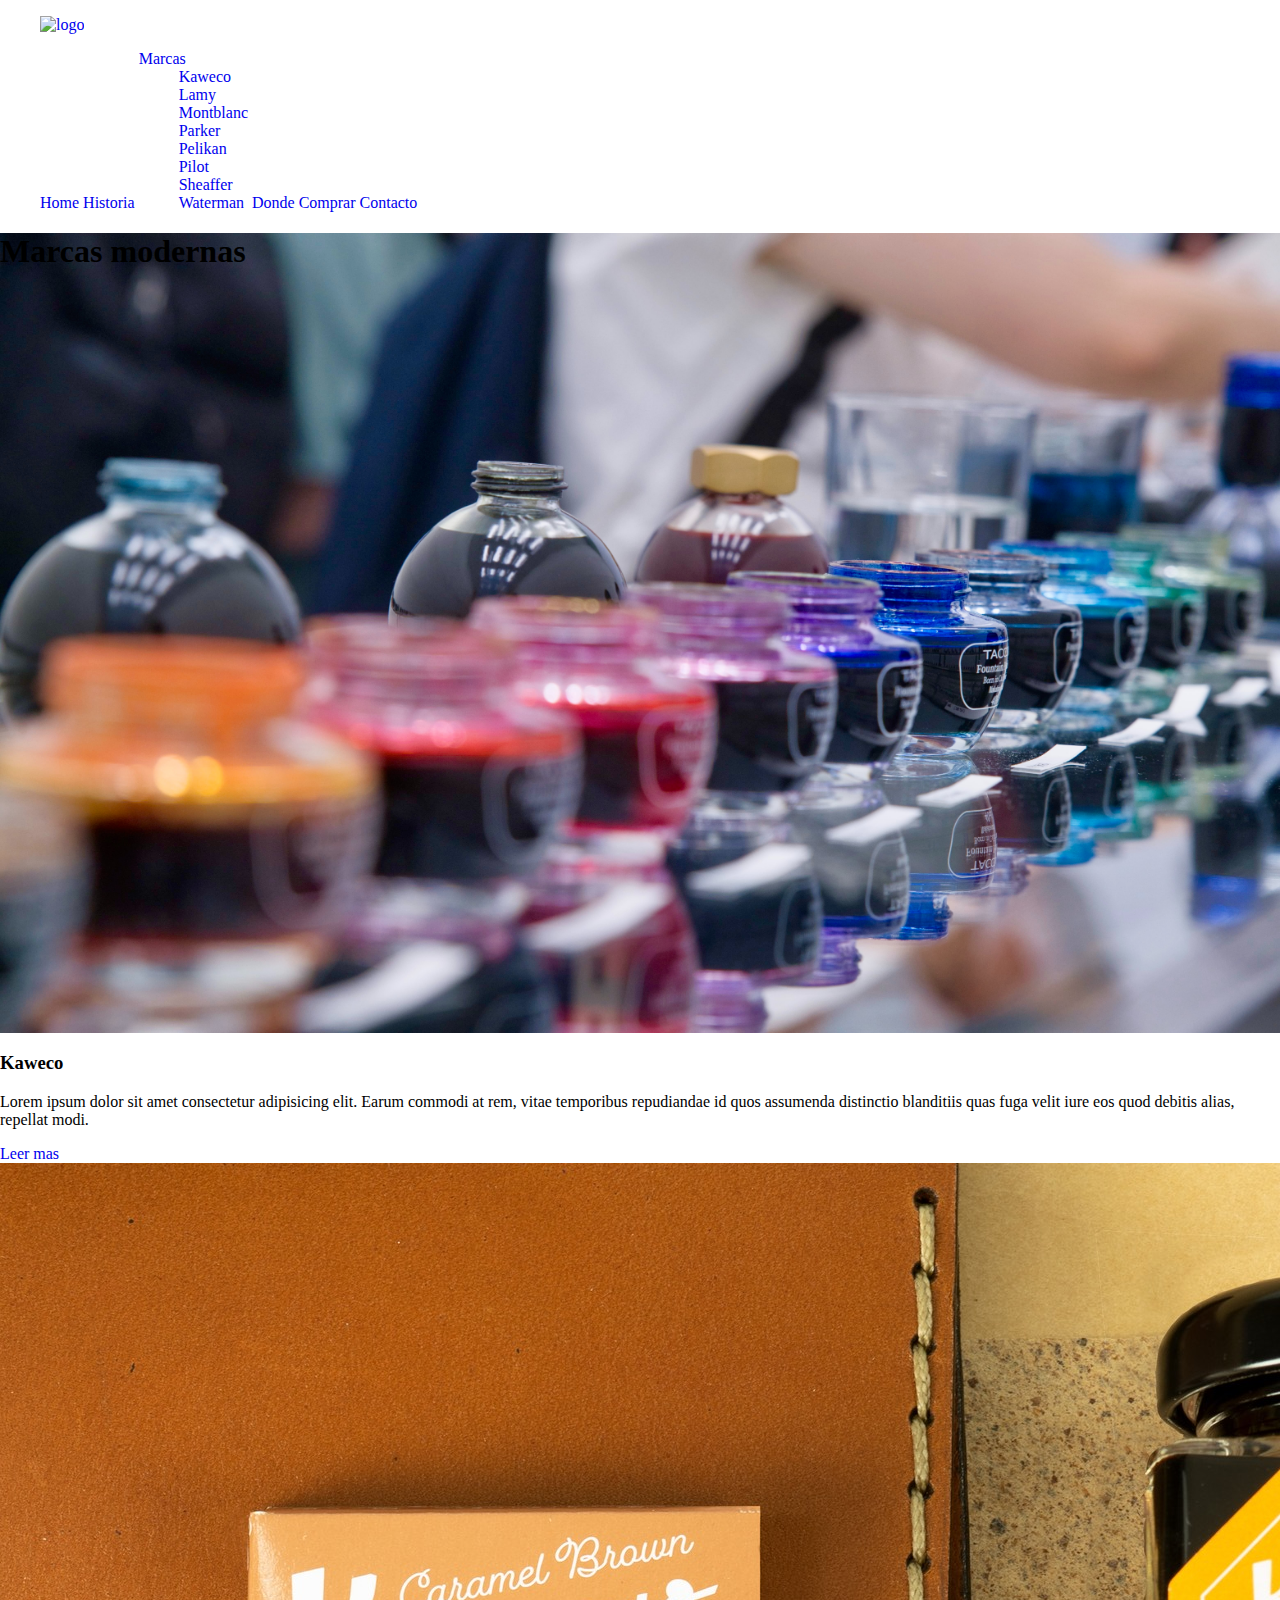
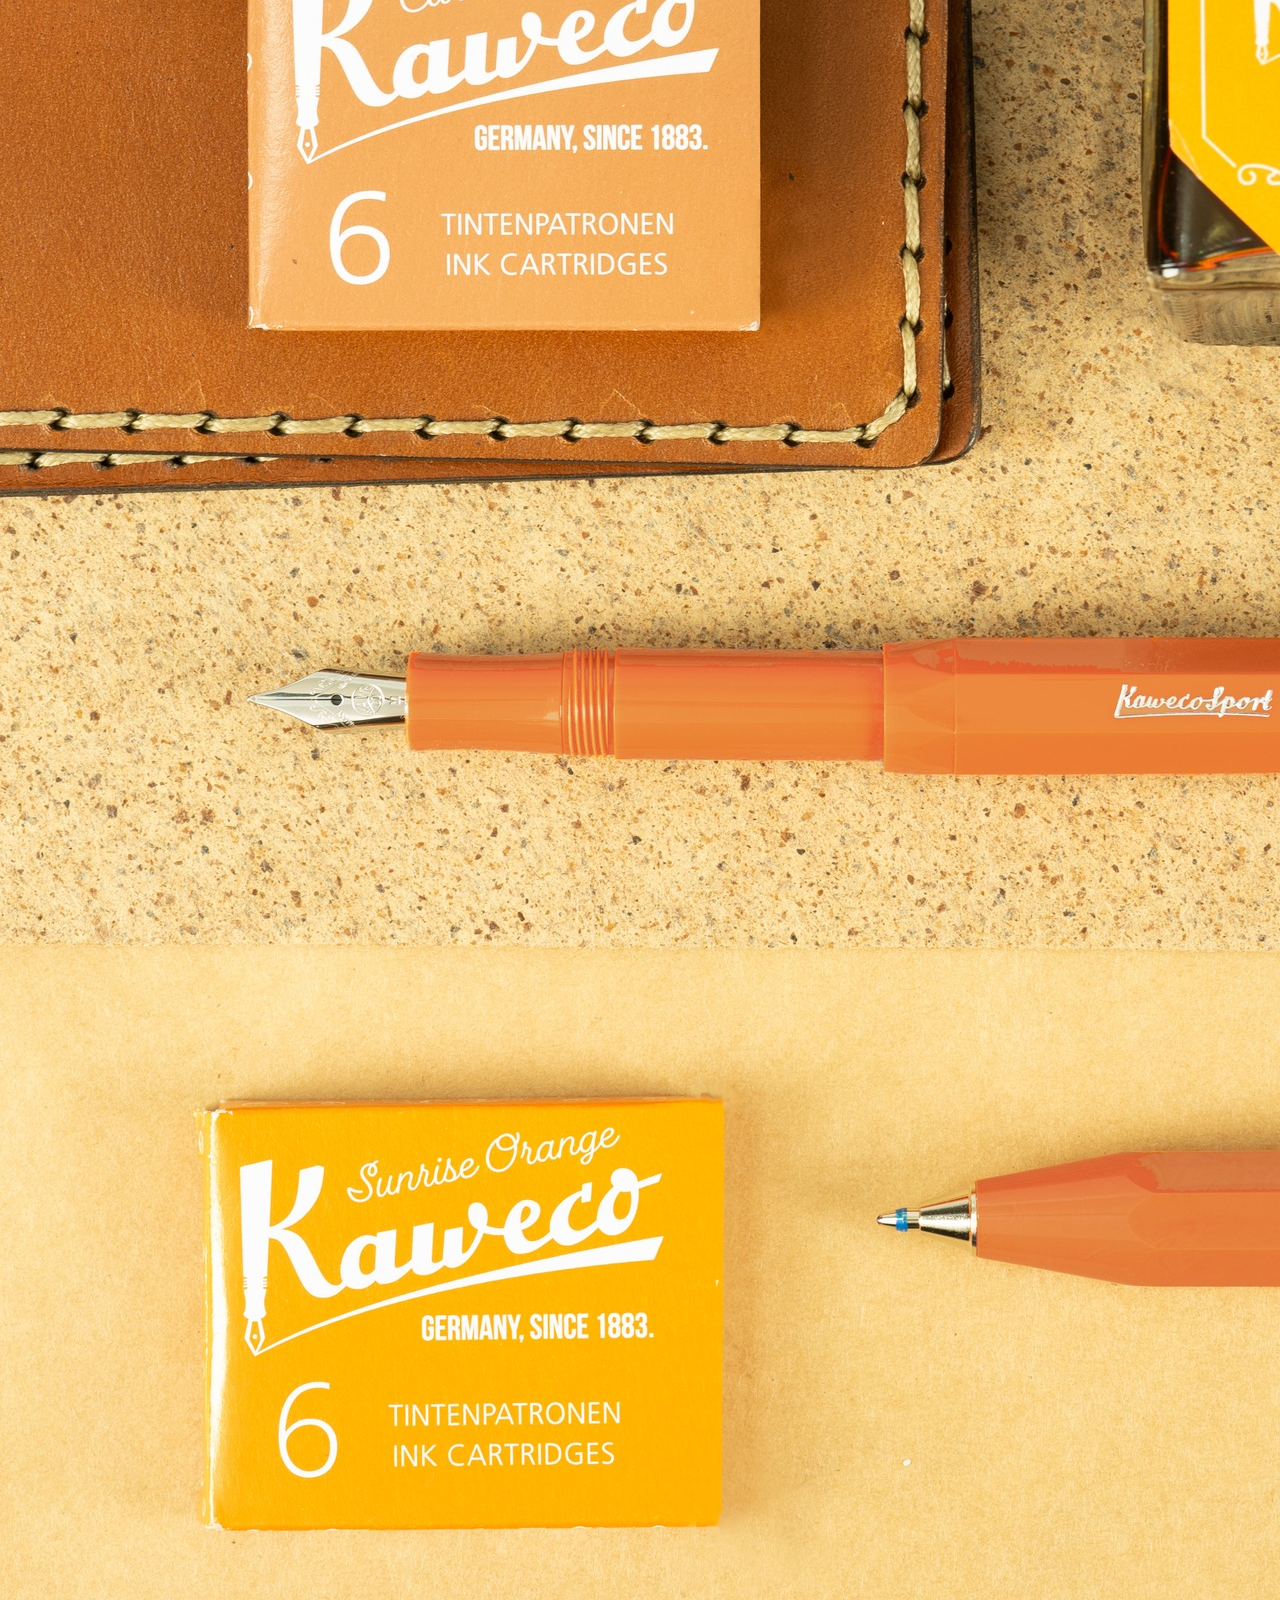
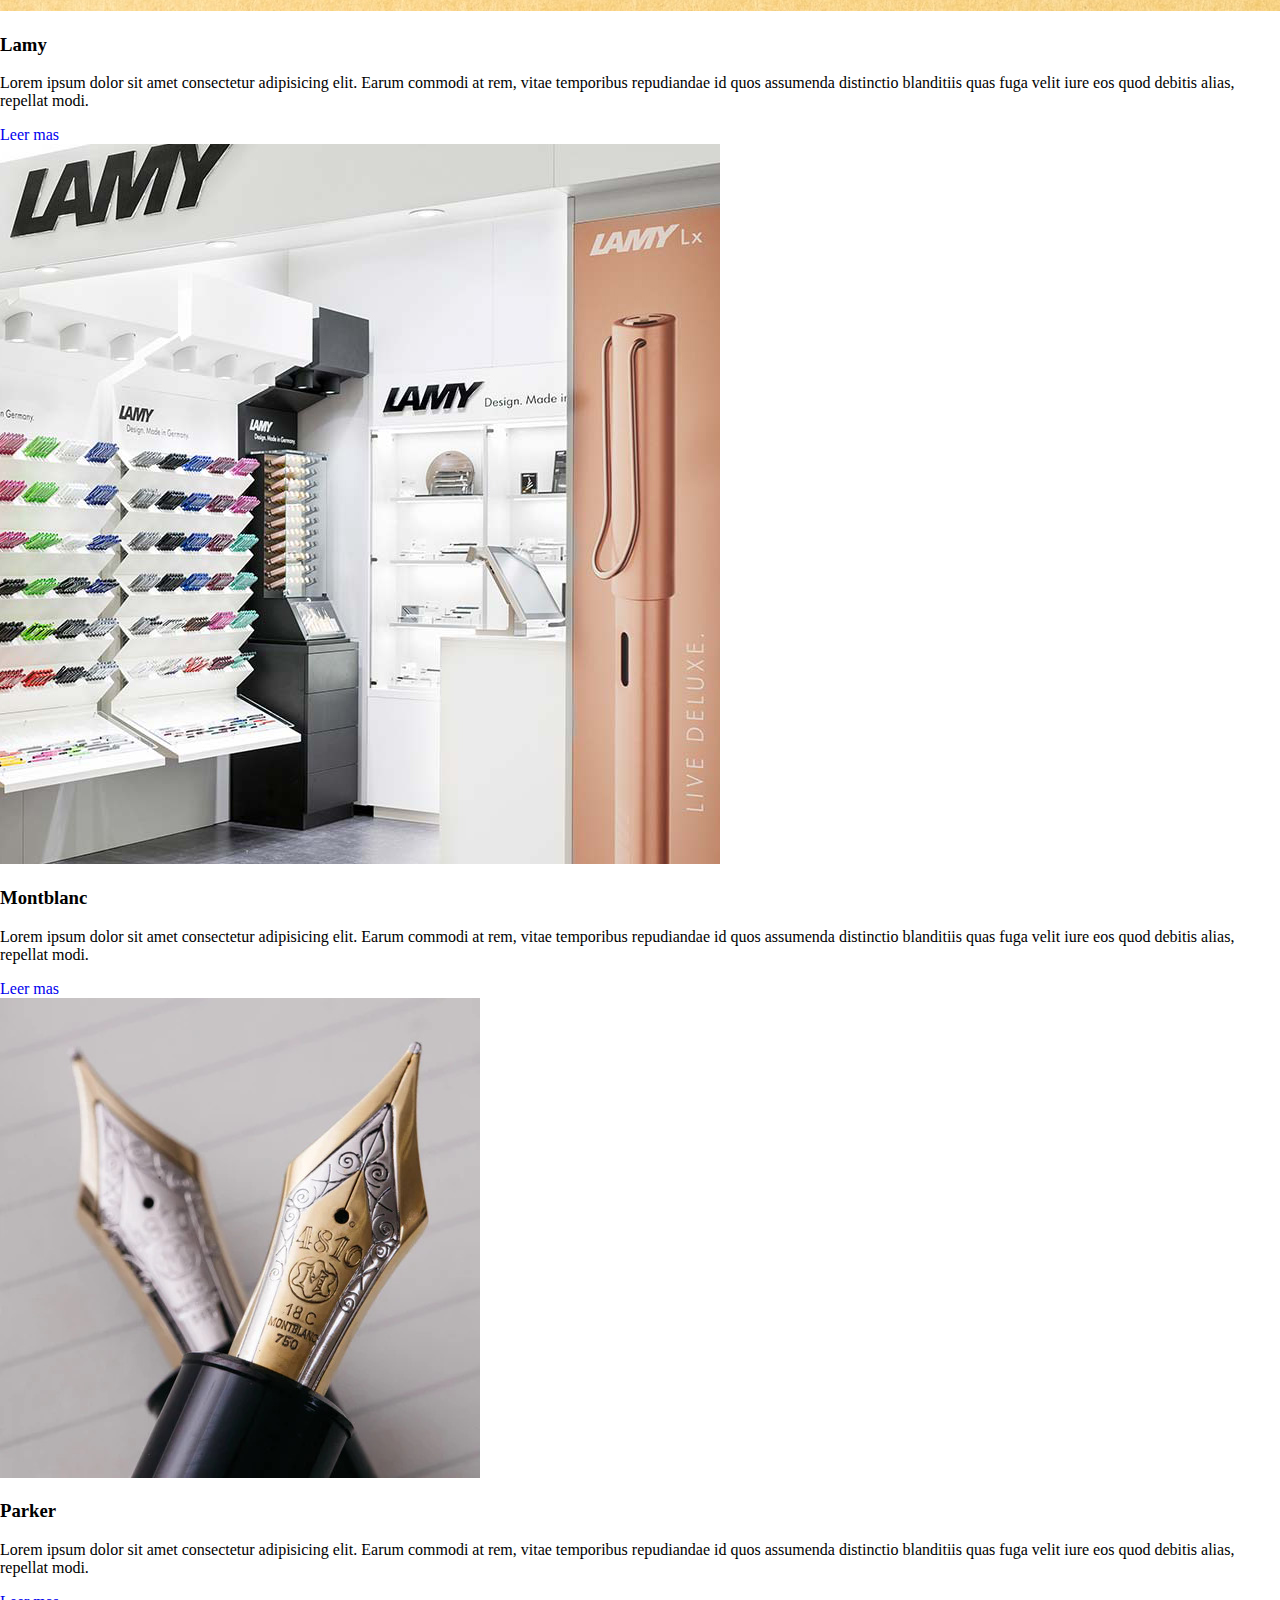
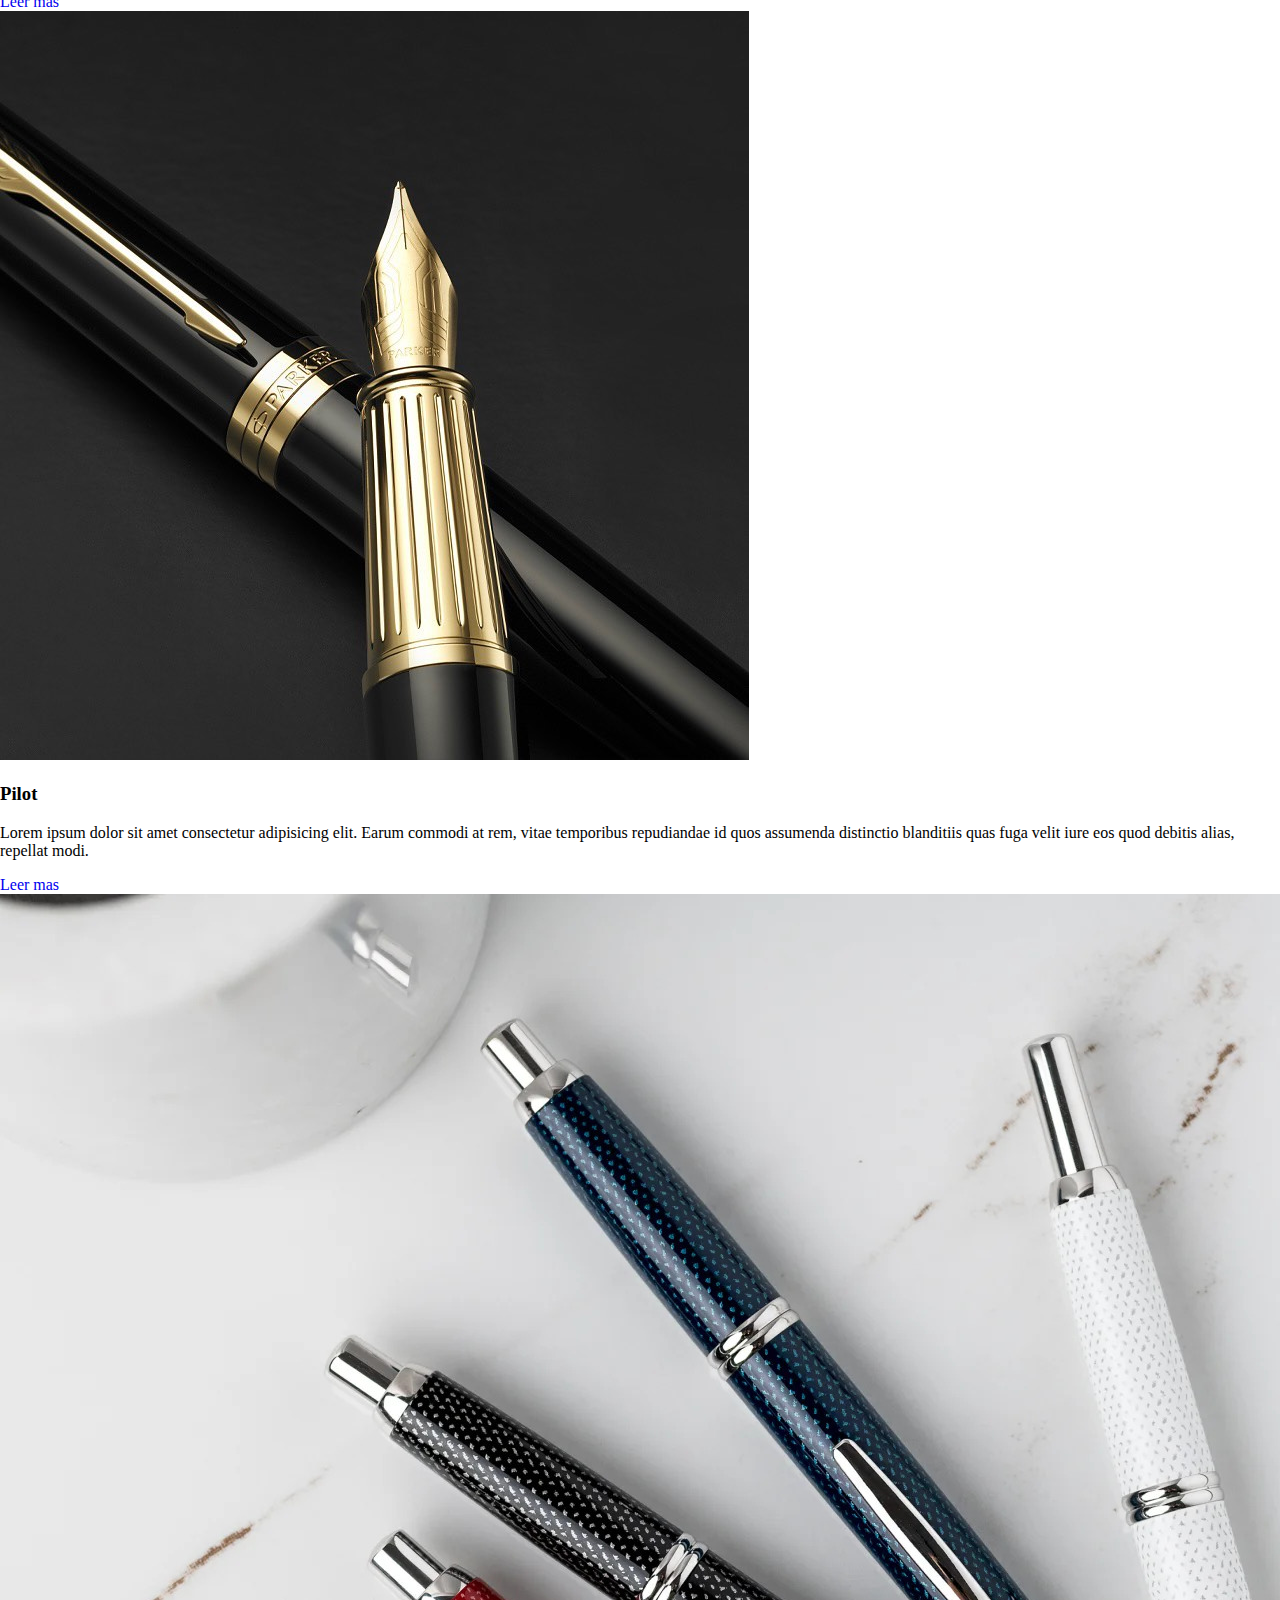
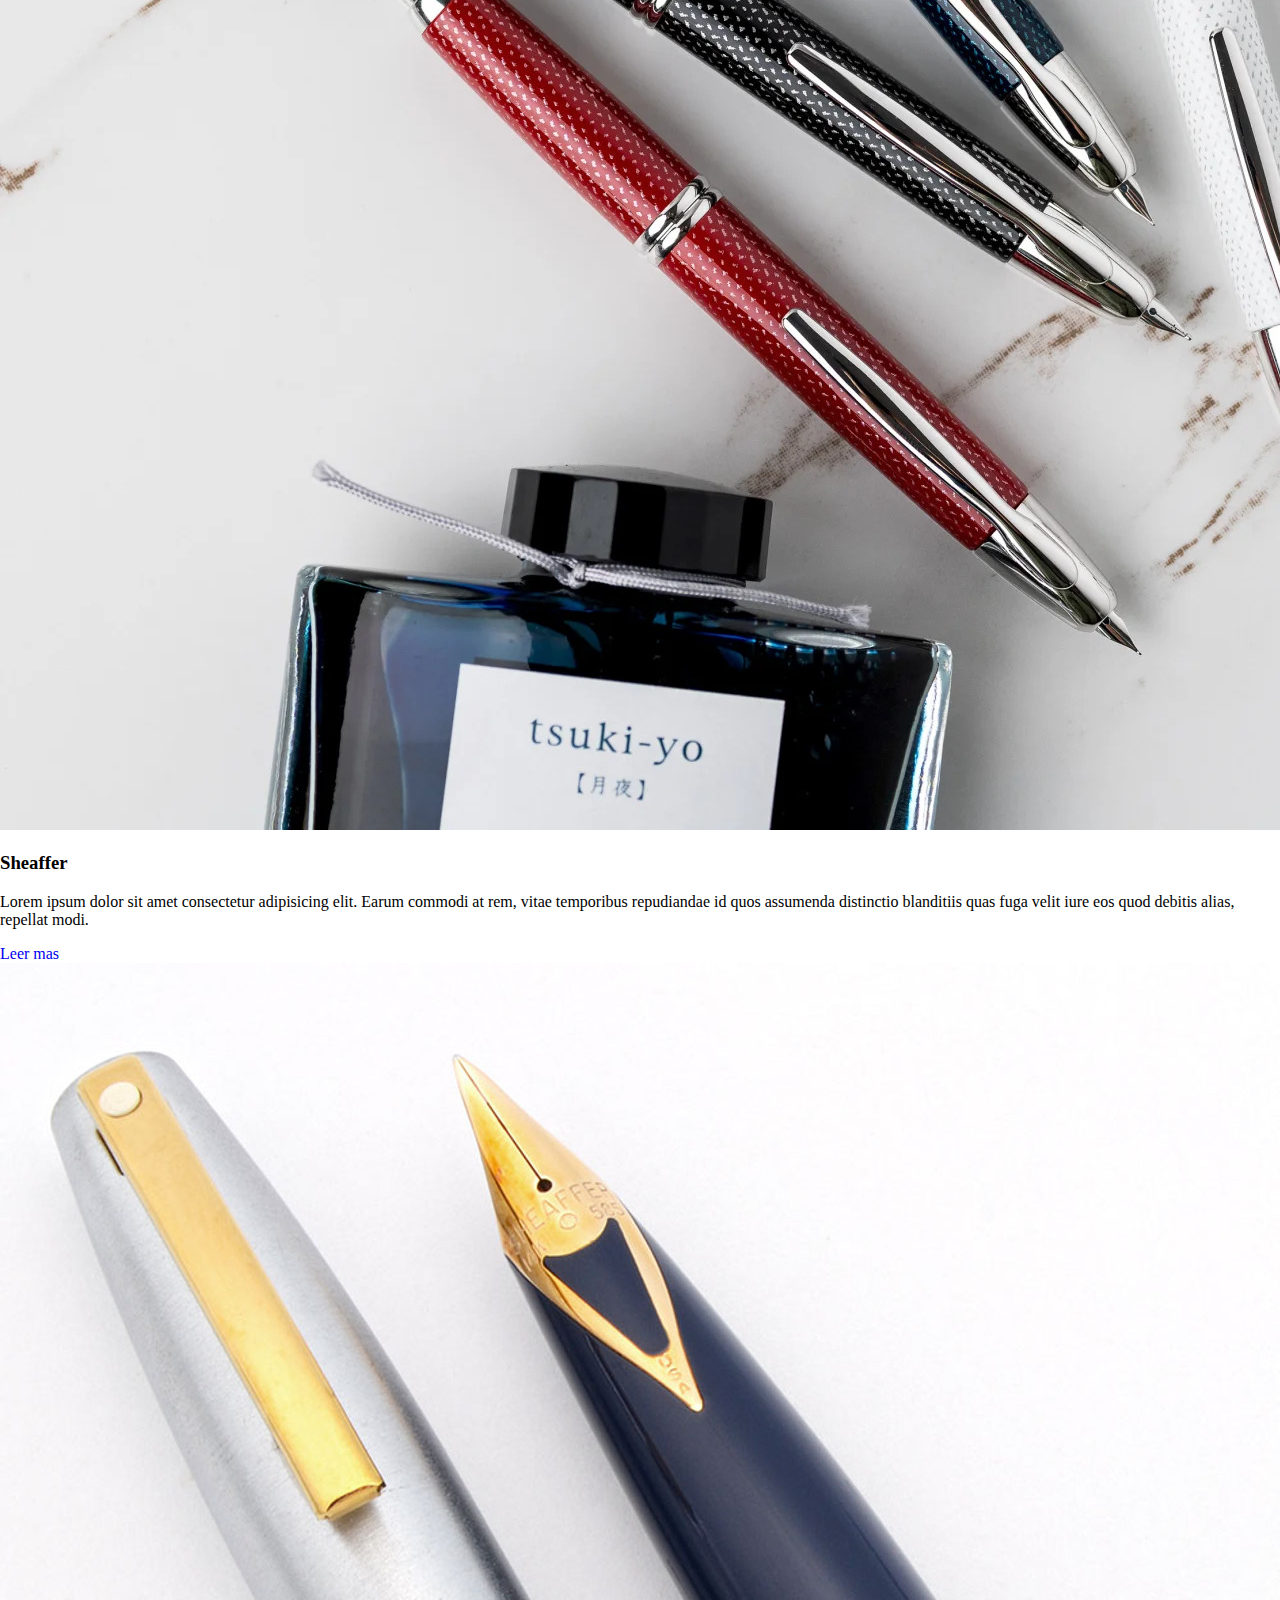
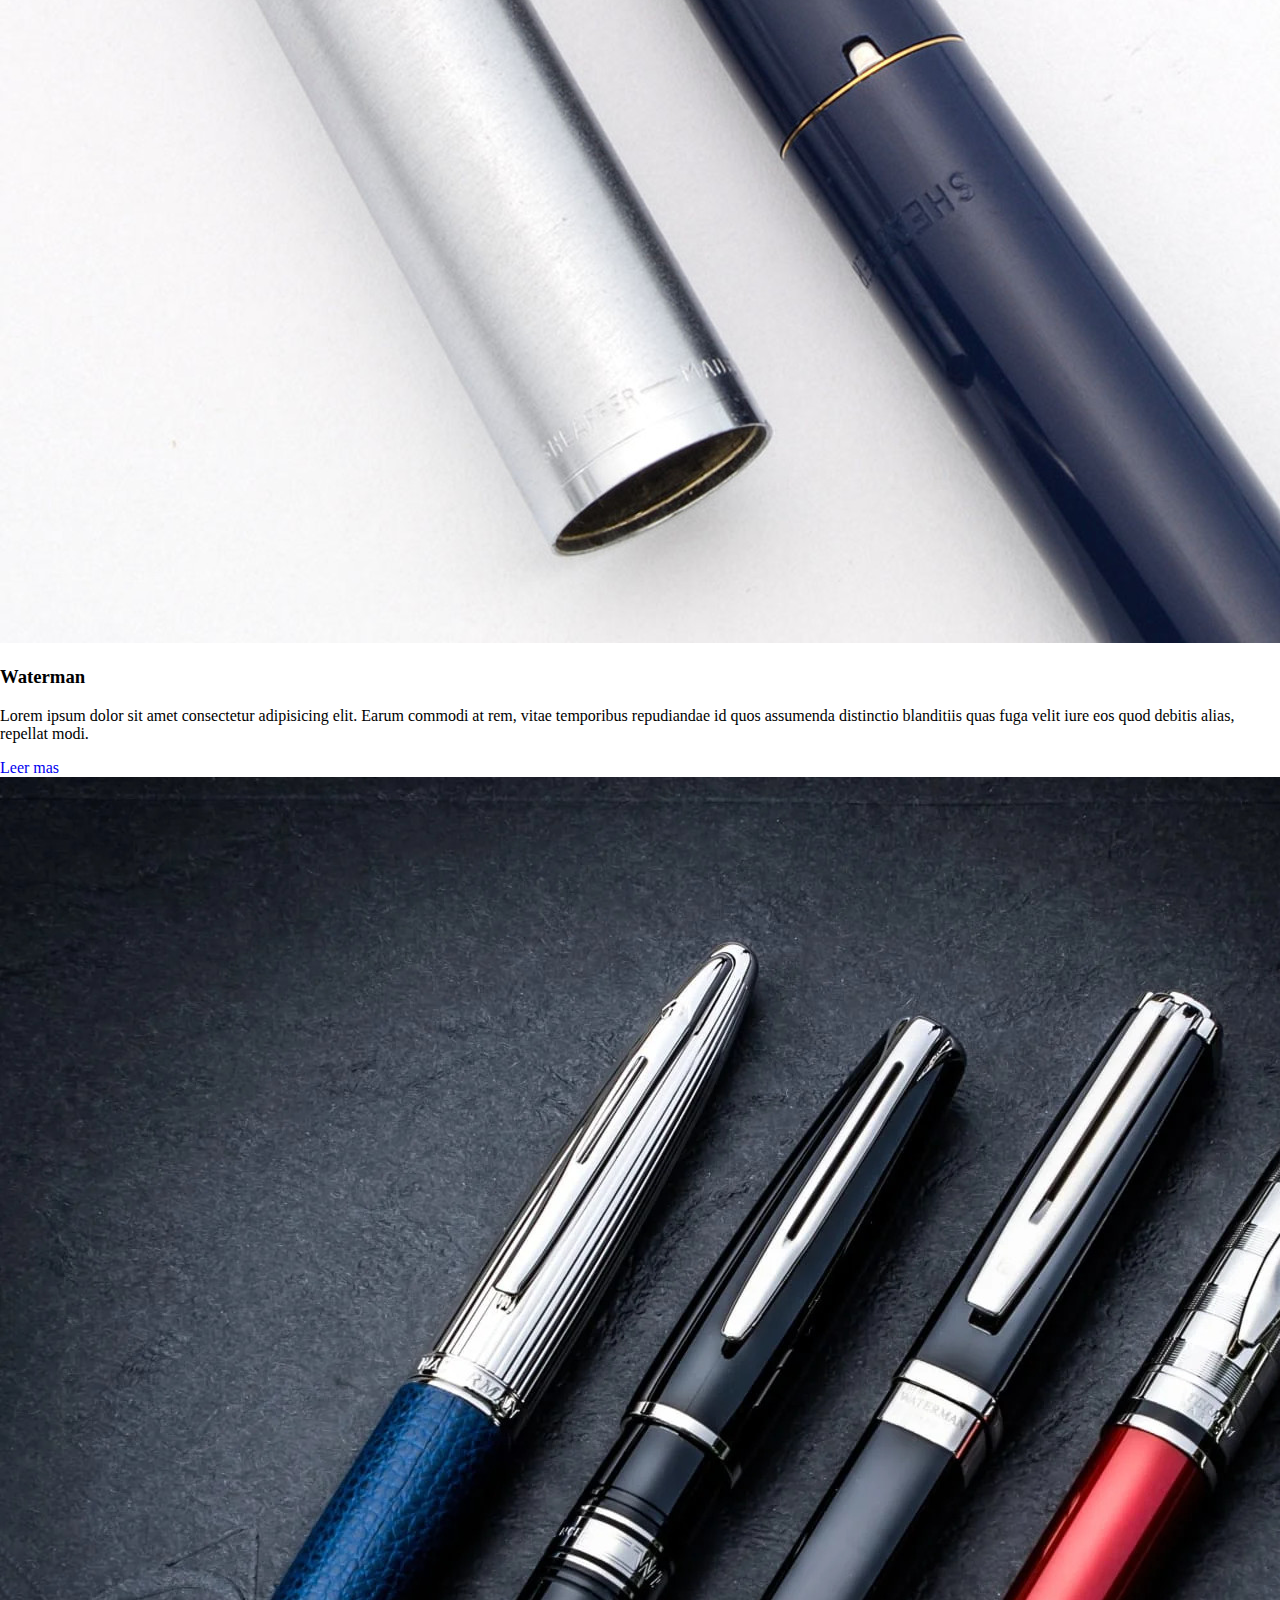
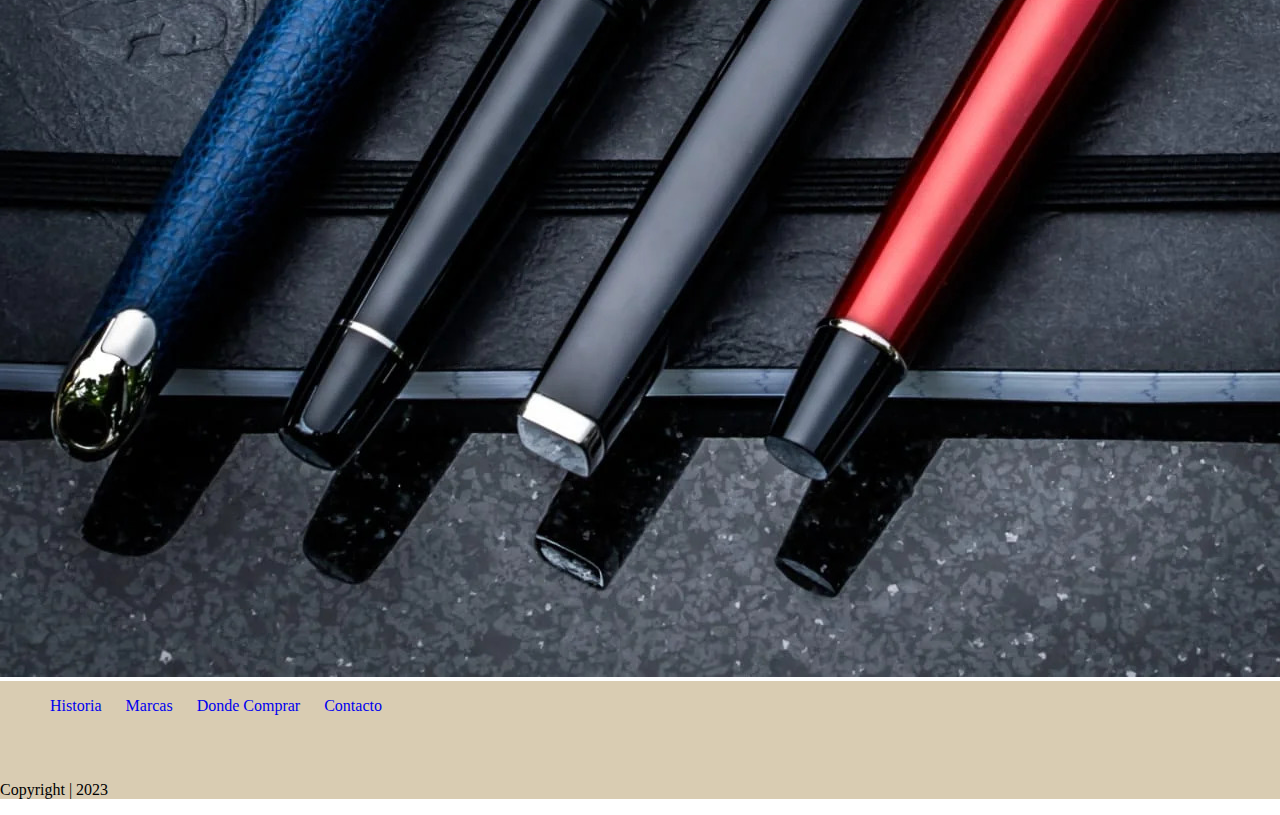
==== pages/brands.html @ 25af98ea "casi terminado" ====
<!DOCTYPE html>
<html lang="es">

<head>
    <meta charset="UTF-8">
    <meta name="viewport" content="width=device-width, initial-scale=1.0">
    <link rel="stylesheet" href="/css/styles.css">
    <title>De novato a coleccionista</title>
</head>

<body>
    <header>
        <figure>
            <a href="../index.html"><img src="" alt="logo"></a>
        </figure>
        <nav class="header__nav nav">
            <ul class="nav__ul">
                <li class="nav__li"><a href="../index.html">Home</a></li>
                <li class="nav__li"><a href="./history.html">Historia</a></li>
                <li class="nav__li"><a href="./brands.html">Marcas</a>
                    <ul class="nav__list">

                        <li><a class="nav__list-item" href="#kaweco-brand">Kaweco</a></li>
                        <li><a class="nav__list-item" href="#lamy-brand">Lamy</a></li>
                        <li><a class="nav__list-item" href="#montblanc-brand">Montblanc</a></li>
                        <li><a class="nav__list-item" href="#parker-brand">Parker</a></li>
                        <li><a class="nav__list-item" href="#pelikan-brand">Pelikan</a></li>
                        <li><a class="nav__list-item" href="#pilot-brand">Pilot</a></li>
                        <li><a class="nav__list-item" href="#sheaffer-brand">Sheaffer</a></li>
                        <li><a class="nav__list-item" href="#waterman-brand">Waterman</a></li>

                    </ul>
                </li>
                <li class="nav__li"><a href="./to-buy.html">Donde Comprar</a></li>
                <li class="nav__li"><a href="./contact.html">Contacto</a></li>
            </ul>
        </nav>
    </header>
    <main class="main">
        <section class="main__section main__section--brands">
            <h1 class="section__h1">Marcas modernas</h1>
        </section>
        <section class="main__cards-container">
            <article class="card">
                <div class="card__container">
                    <!-- KAWECO -->
                    <h3 class="card__h3" id="kaweco-brand">Kaweco</h3>
                    <p class="card__p">Lorem ipsum dolor sit amet consectetur adipisicing elit. Earum commodi at rem,
                        vitae temporibus
                        repudiandae id quos assumenda distinctio blanditiis quas fuga velit iure eos quod debitis alias,
                        repellat modi.</p>
                    <a href="https://www.kaweco-pen.com/" target="_blank" rel="noreferrer">Leer mas</a>
                </div>
                <div class="card__img">
                    <img src="../imgs/pen-brands/kaweco-brand.jpg" alt="marca kaweco">
                </div>
            </article>

            <!-- LAMY -->
            <article class="card">
                <div class="card__container">
                    <h3 class="card__h3" id="lamy-brand">Lamy</h3>
                    <p class="card__p">Lorem ipsum dolor sit amet consectetur adipisicing elit. Earum commodi at rem,
                        vitae temporibus
                        repudiandae id quos assumenda distinctio blanditiis quas fuga velit iure eos quod debitis alias,
                        repellat modi.</p>
                    <a href="https://shop.lamy.com/es_es/" target="_blank" rel="noreferrer">Leer mas</a>
                </div>
                <div class="card__img">
                    <img src="../imgs/pen-brands/lamy-store.jpg" alt="marca lamy">
                </div>
            </article>

            <!-- MONTBLANC -->
            <article class="card">
                <div class="card__container">
                    <h3 id="montblanc-brand">Montblanc</h3>
                    <p>Lorem ipsum dolor sit amet consectetur adipisicing elit. Earum commodi at rem, vitae temporibus
                        repudiandae id quos assumenda distinctio blanditiis quas fuga velit iure eos quod debitis alias,
                        repellat modi.</p>
                    <a href="https://www.montblanc.com/es-ar/collection/escritura/todos-los-modos/pluma-estilografica"
                        target="_blank" rel="noreferrer">Leer mas</a>
                </div>
                <div class="card__img">
                    <img src="../imgs/pen-brands/montblanc-brand.jpg" alt="marca montblanc">
                </div>
            </article>

            <!-- PARKER -->
            <article class="card">
                <div class="card__container">
                    <h3 id="parker-brand">Parker</h3>
                    <p>Lorem ipsum dolor sit amet consectetur adipisicing elit. Earum commodi at rem, vitae temporibus
                        repudiandae id quos assumenda distinctio blanditiis quas fuga velit iure eos quod debitis alias,
                        repellat modi.</p>
                    <a href="https://www.parkerpen.com/" target="_blank" rel="noreferrer">Leer mas</a>
                </div>
                <div class="card__img">
                    <img src="../imgs/pen-brands/parker-brand.jpg" alt="marca parker">
                </div>
            </article>

            <!-- PILOT -->
            <article class="card">
                <div class="card__container">
                    <h3 id="pilot-brand">Pilot</h3>
                    <p>Lorem ipsum dolor sit amet consectetur adipisicing elit. Earum commodi at rem, vitae temporibus
                        repudiandae id quos assumenda distinctio blanditiis quas fuga velit iure eos quod debitis alias,
                        repellat modi.</p>
                    <a href="https://pilotpen.us/FindBrand" target="_blank" rel="noreferrer">Leer mas</a>
                </div>
                <div class="card__img">
                    <img src="../imgs/pen-brands/pilot-brand.jpg" alt="marca pilot">
                </div>
            </article>

            <!-- SHEAFFER -->
            <article class="card">
                <div class="card__container">
                    <h3 id="sheaffer-brand">Sheaffer</h3>
                    <p>Lorem ipsum dolor sit amet consectetur adipisicing elit. Earum commodi at rem, vitae temporibus
                        repudiandae id quos assumenda distinctio blanditiis quas fuga velit iure eos quod debitis alias,
                        repellat modi.</p>
                    <a href="https://sheaffer.com/" target="_blank" rel="noreferrer">Leer mas</a>
                </div>
                <div class="card__img">
                    <img src="../imgs/pen-brands/sheaffer-brand.jpg" alt="marca sheaffer">
                </div>
            </article>

            <!-- WATERMAN -->
            <article class="card">
                <div class="card__container">
                    <h3 id="waterman-brand">Waterman</h3>
                    <p>Lorem ipsum dolor sit amet consectetur adipisicing elit. Earum commodi at rem, vitae temporibus
                        repudiandae id quos assumenda distinctio blanditiis quas fuga velit iure eos quod debitis alias,
                        repellat modi.</p>
                    <a href="https://www.waterman.com/" target="_blank" rel="noreferrer">Leer mas</a>
                </div>
                <div class="card__img">
                    <img src="../imgs/pen-brands/waterman-brand.jpg" alt="marca waterman">
                </div>
            </article>

        </section>
    </main>




    <!-- FOOTER -->
    <footer class="main__footer">
        <div class="footer__nav footer">
            <ul>
                <li class="footer__li"><a class="footer__a" href="./history.html">Historia</a></li>
                <li class="footer__li"><a class="footer__a" href="./brands.html">Marcas</a></li>
                <li class="footer__li"><a class="footer__a" href="./to-buy.html">Donde Comprar</a></li>
                <li class="footer__li"><a class="footer__a" href="./contact.html">Contacto</a></li>
            </ul>
        </div>
        <div class="footer__social">
            <ul class="footer__social--group">
                <li><a href="https://www.youtube.com/" target="_blank"><i class="fa fa-youtube-play"
                            aria-hidden="true"></i>

                    </a></li>
                <li><a href="https://www.instagram.com/" target="_blank"><i class="fa fa-instagram"
                            aria-hidden="true"></i></a></li>
                <li><a href="https://www.facebook.com/" target="_blank"><i class="fa fa-facebook"
                            aria-hidden="true"></i></a></li>
            </ul>
            <p>Copyright | 2023
            </p>
        </div>
    </footer>
    <script src="https://kit.fontawesome.com/93a4c88572.js" crossorigin="anonymous"></script>
</body>

</html>
---- css/styles.css ----
body {
    margin: 0;
}

/* HERO */
.main__section--index {
    background-image: url("../imgs/main-section/iro-bottle-ink.jpg");
    background-size: cover;
    background-position: center;
    min-height: 800px;
    width: 100vw;
}

.main__section--history {
    background-image: url("../imgs/main-section/mini-brass.jpg");
    background-size: cover;
    background-position: center;
    min-height: 800px;
    width: 100vw;
}

.main__section--brands {
    background-image: url("../imgs/main-section/multi-inks.jpg");
    background-size: cover;
    background-position: center;
    min-height: 800px;
    width: 100vw;
}

.main__section--contact {
    background-image: url("../imgs/main-section/red-letter.jpg");
    background-size: cover;
    background-position: center;
    min-height: 800px;
    width: 100vw;
}

.main__section--to-buy {
    background-image: url("../imgs/main-section/pilot-close-up.jpg");
    background-size: cover;
    background-position: center;
    min-height: 800px;
    width: 100vw;
}

/* GALERIA */
.ink-section__img>img {
    height: 200px;
    width: auto;
}

.subs-section__img>img {
    height: 300px;
    width: auto;
}


li,
a {
    list-style-type: none;
    text-decoration: none;
}

/* INDEX */
.nav__li {
    display: inline-block;
}


.inks-section {
    width: 45vw;
    margin: 50px auto 50px auto;
}

.ink-section__img {
    display: inline-block;
}

/* FOOTER */
.main__footer {
    background-color: #D9CCB2;
    width: 100vw;
    max-height: 250px;
}

.footer__social--group li,
.footer__li {
    margin: 0 10px 0 10px;
    display: inline;
}

.footer__nav {
    display: inline-block;
}

.footer__copy {
    padding: 16px;
    margin-bottom: 0;
    display: block;
}

.subs-section__container {
    width: 45vw;
    margin: 50px auto 50px auto;
    padding: 30px;
    border: 2px solid #D9CCB2;
}

/* FORMULARIO NEWSLETTER */
.form__label,
.form__input {
    margin: 10px;
    display: block;
}

.form__group {
    margin: 15px;
}

.form__input {
    border: solid 1px #eee;
    padding: 10px;
}

.form__input--submit {
    padding: 10px;
    border: none;
    background-color: #D9CCB2;
    border-radius: 5px;
    width: 30%;
}
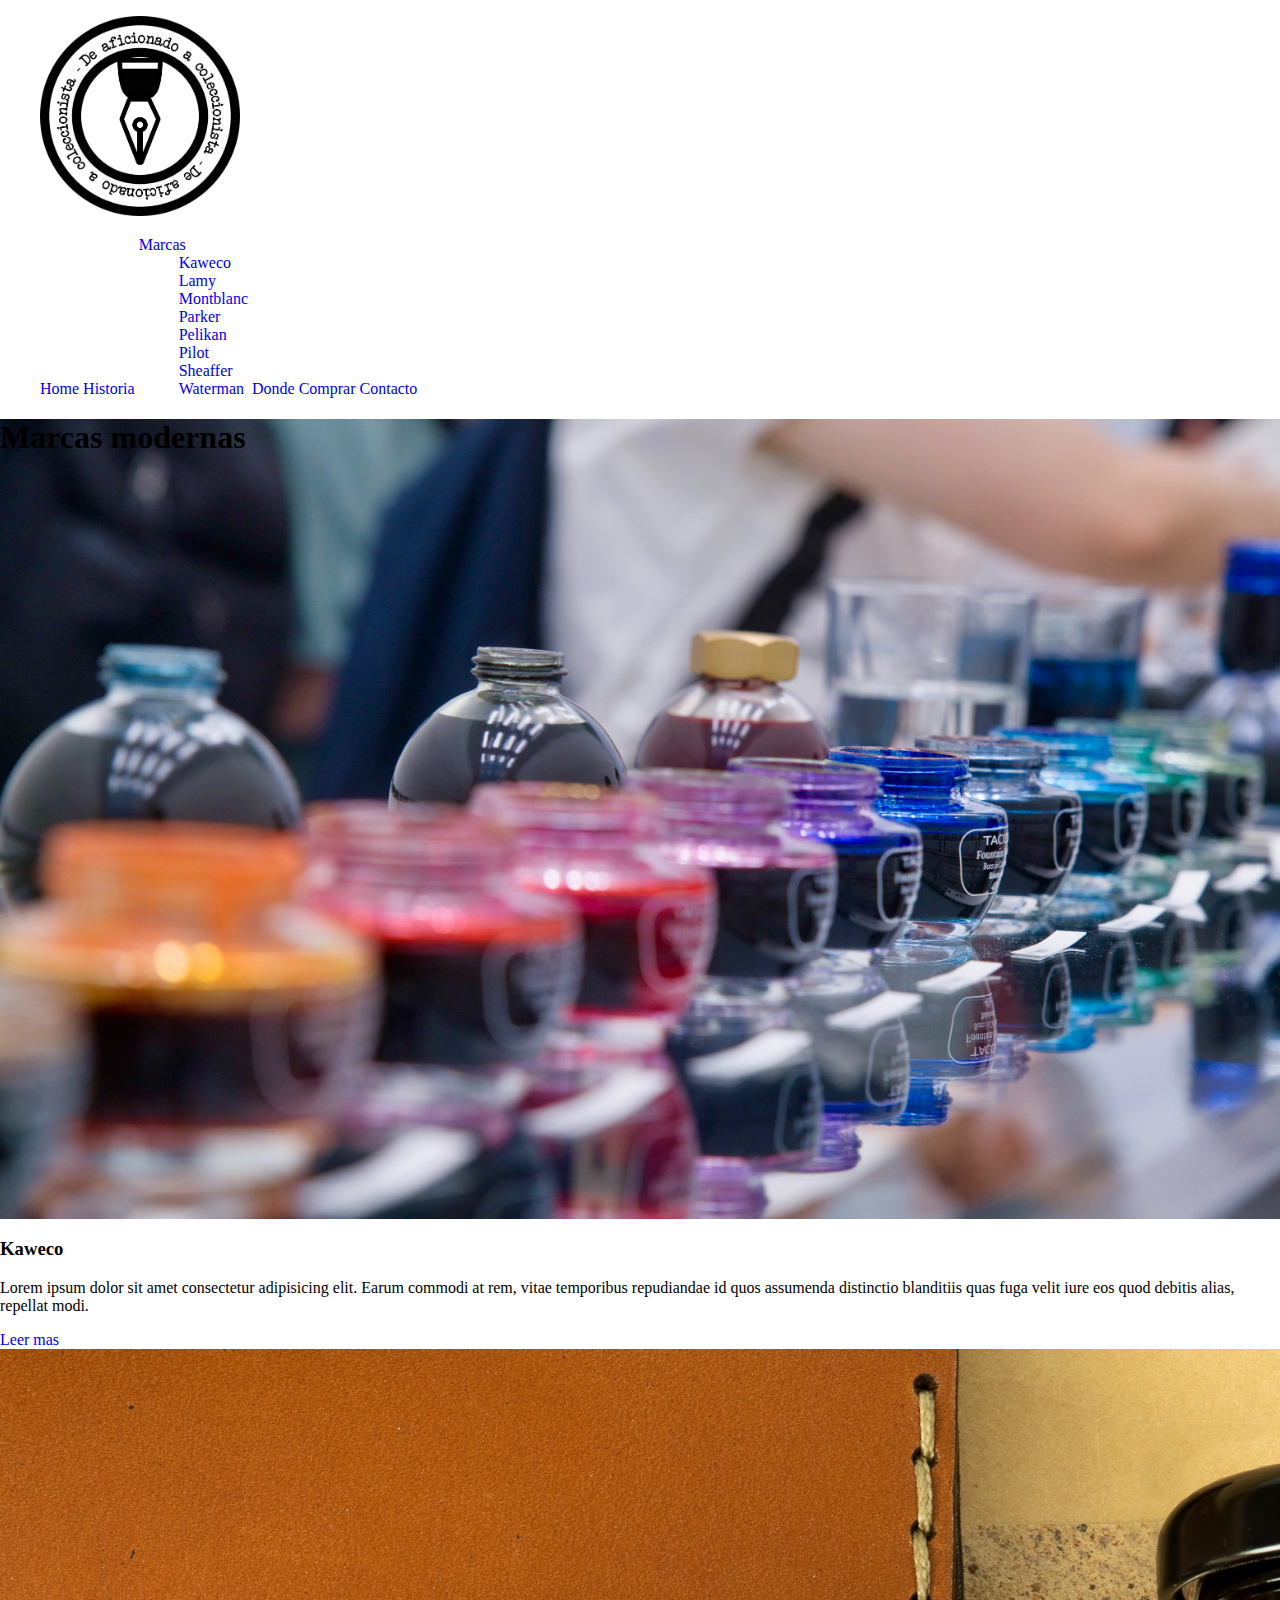
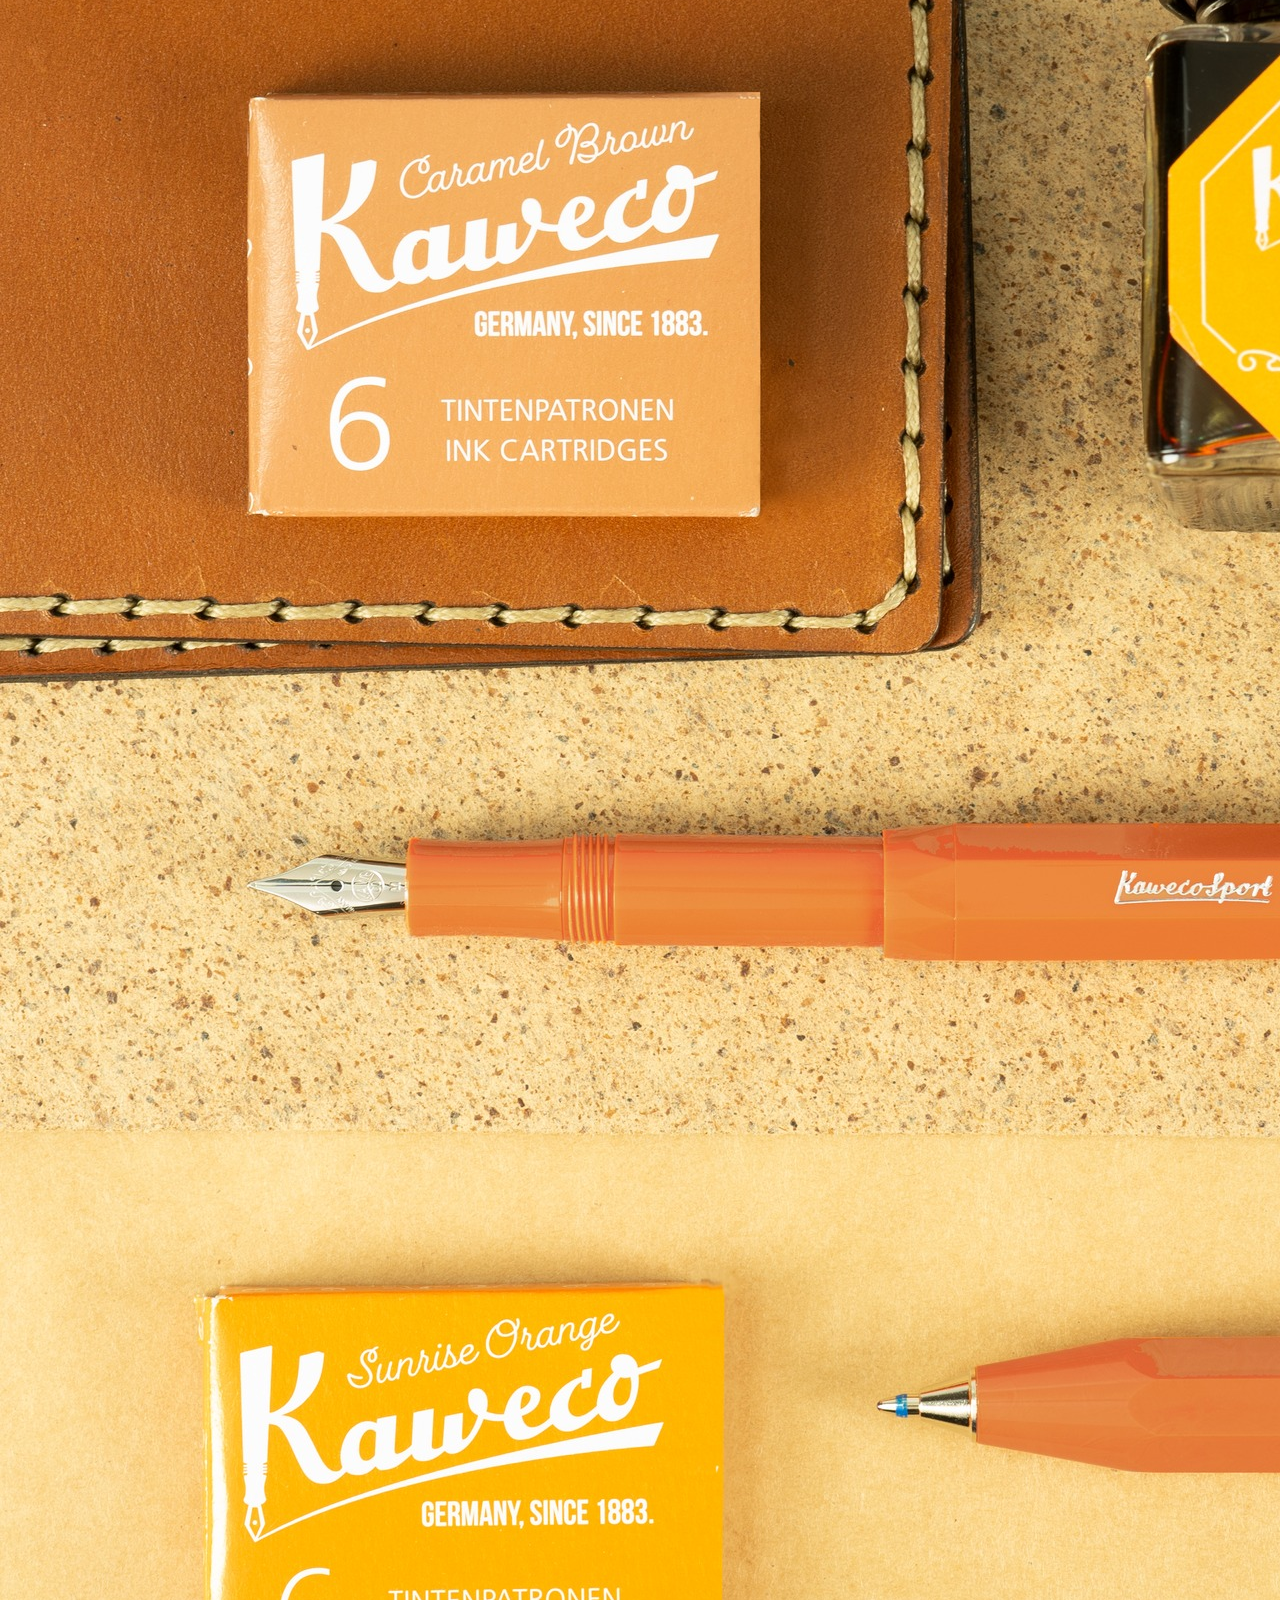
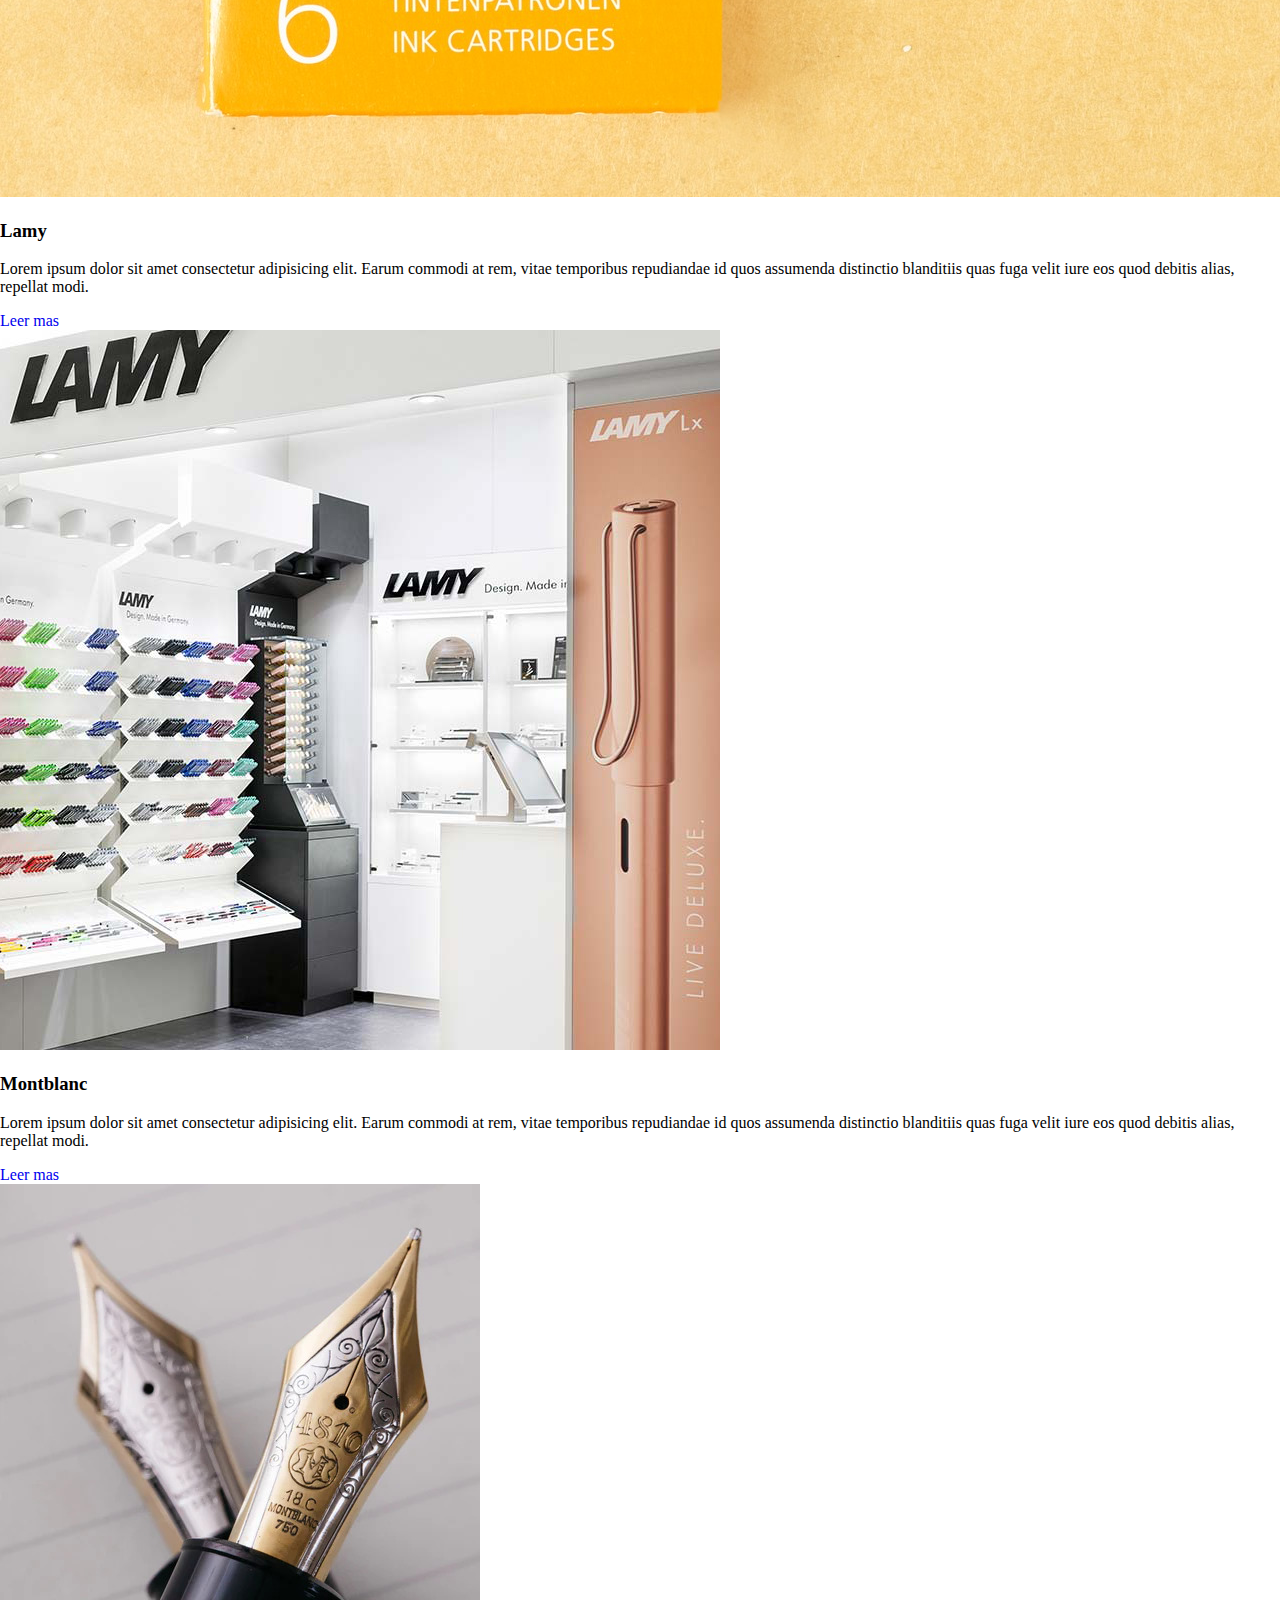
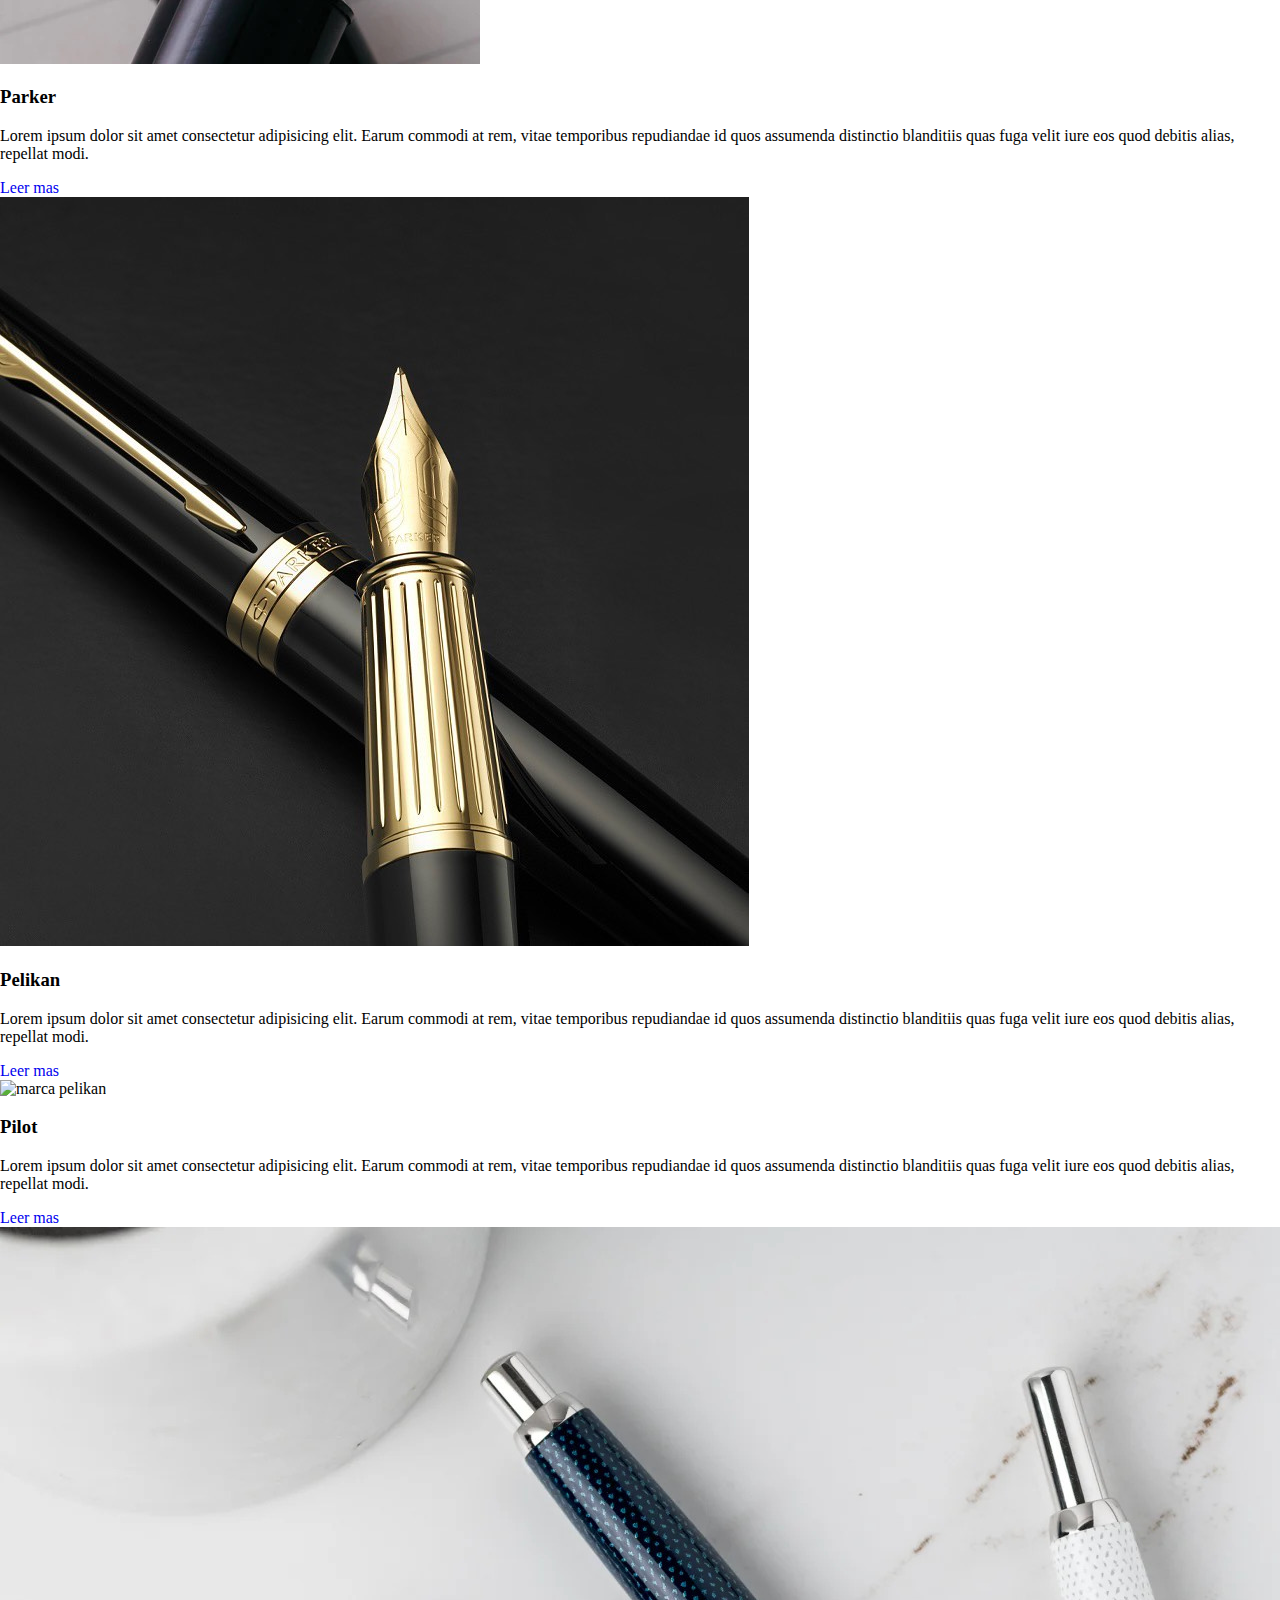
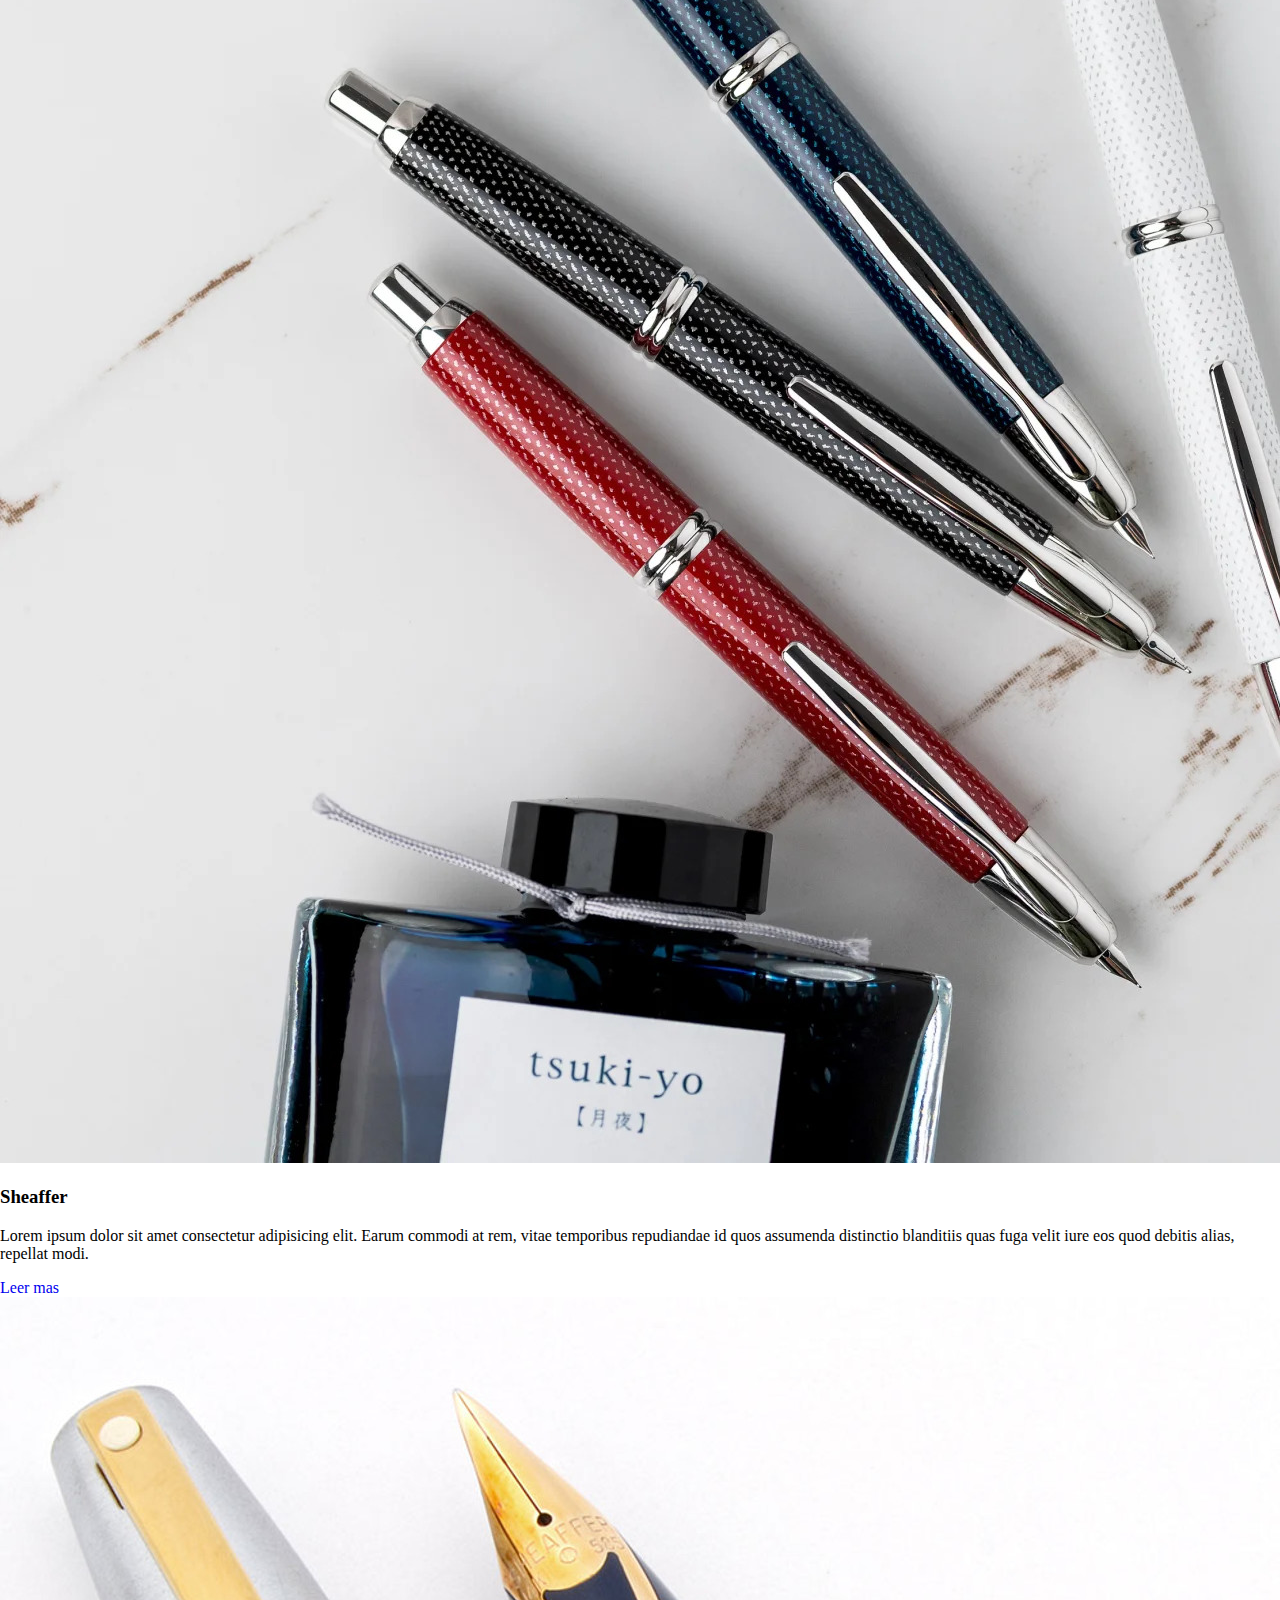
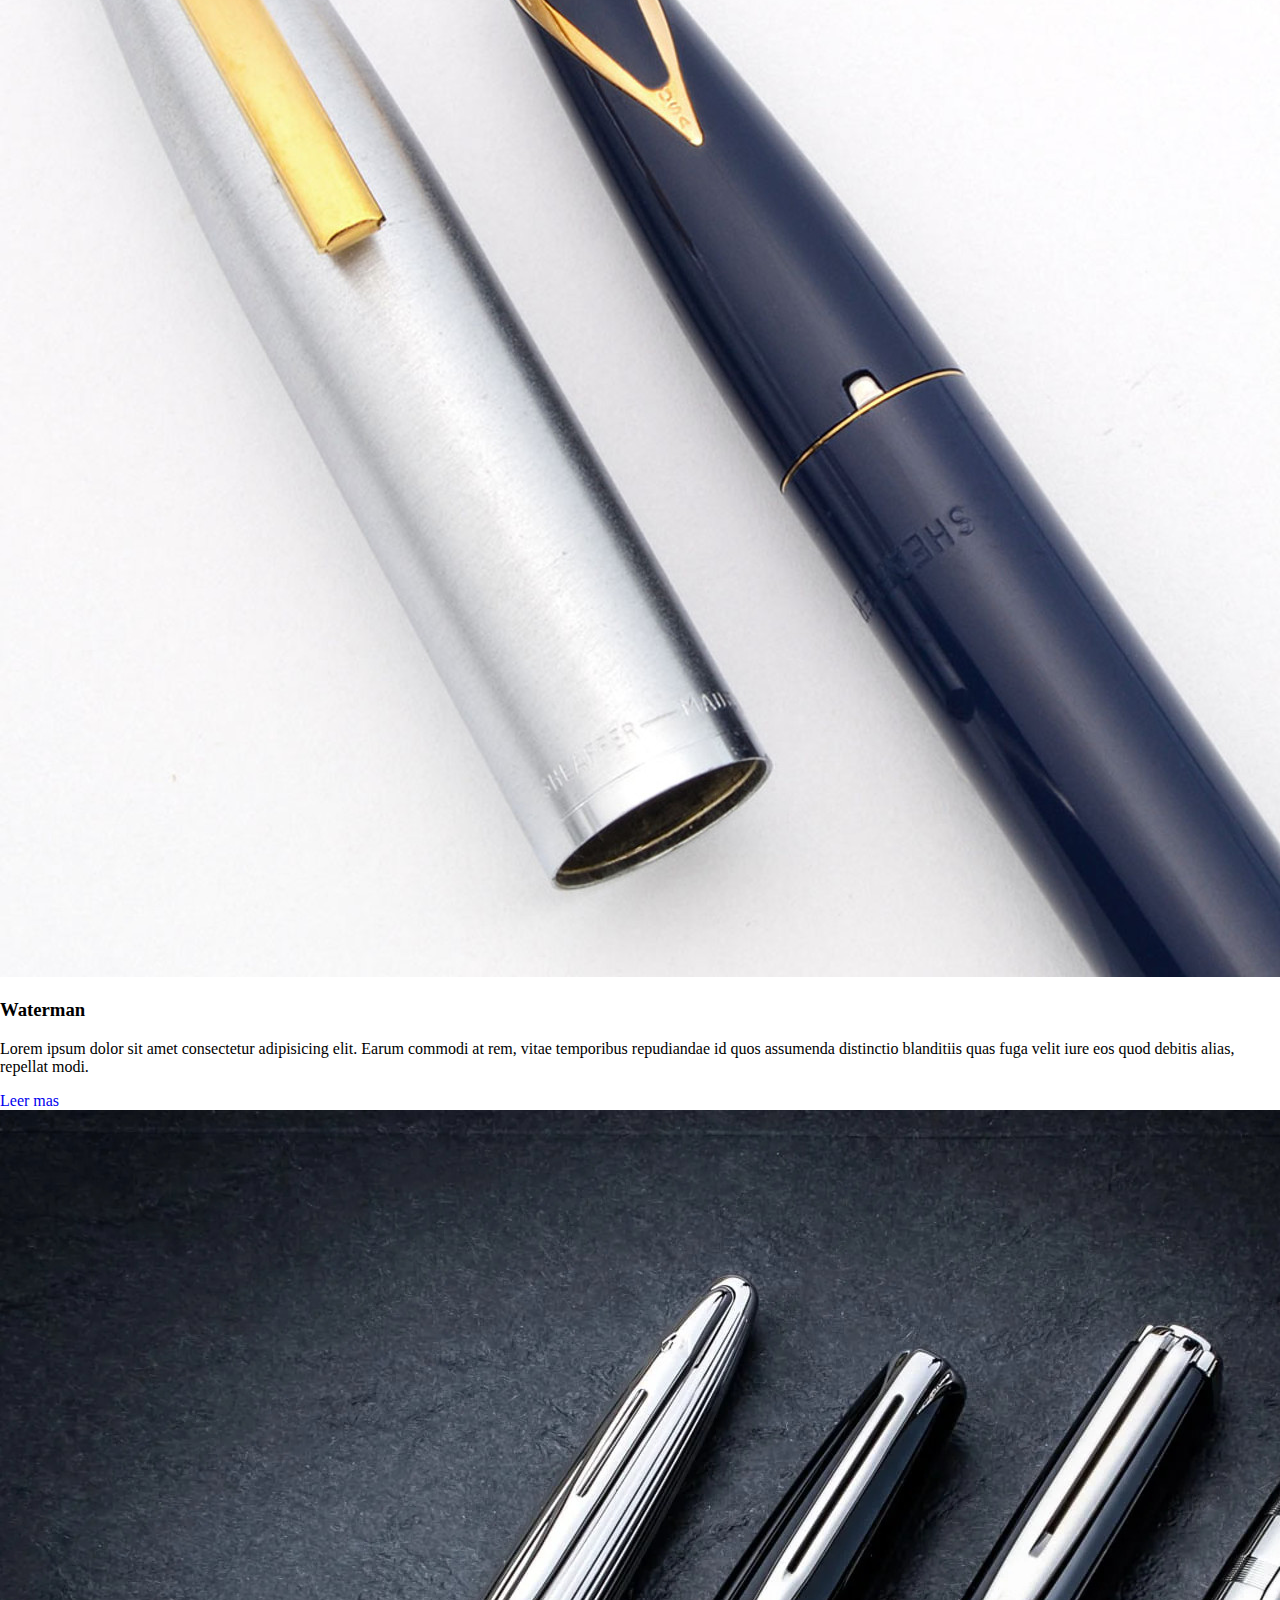
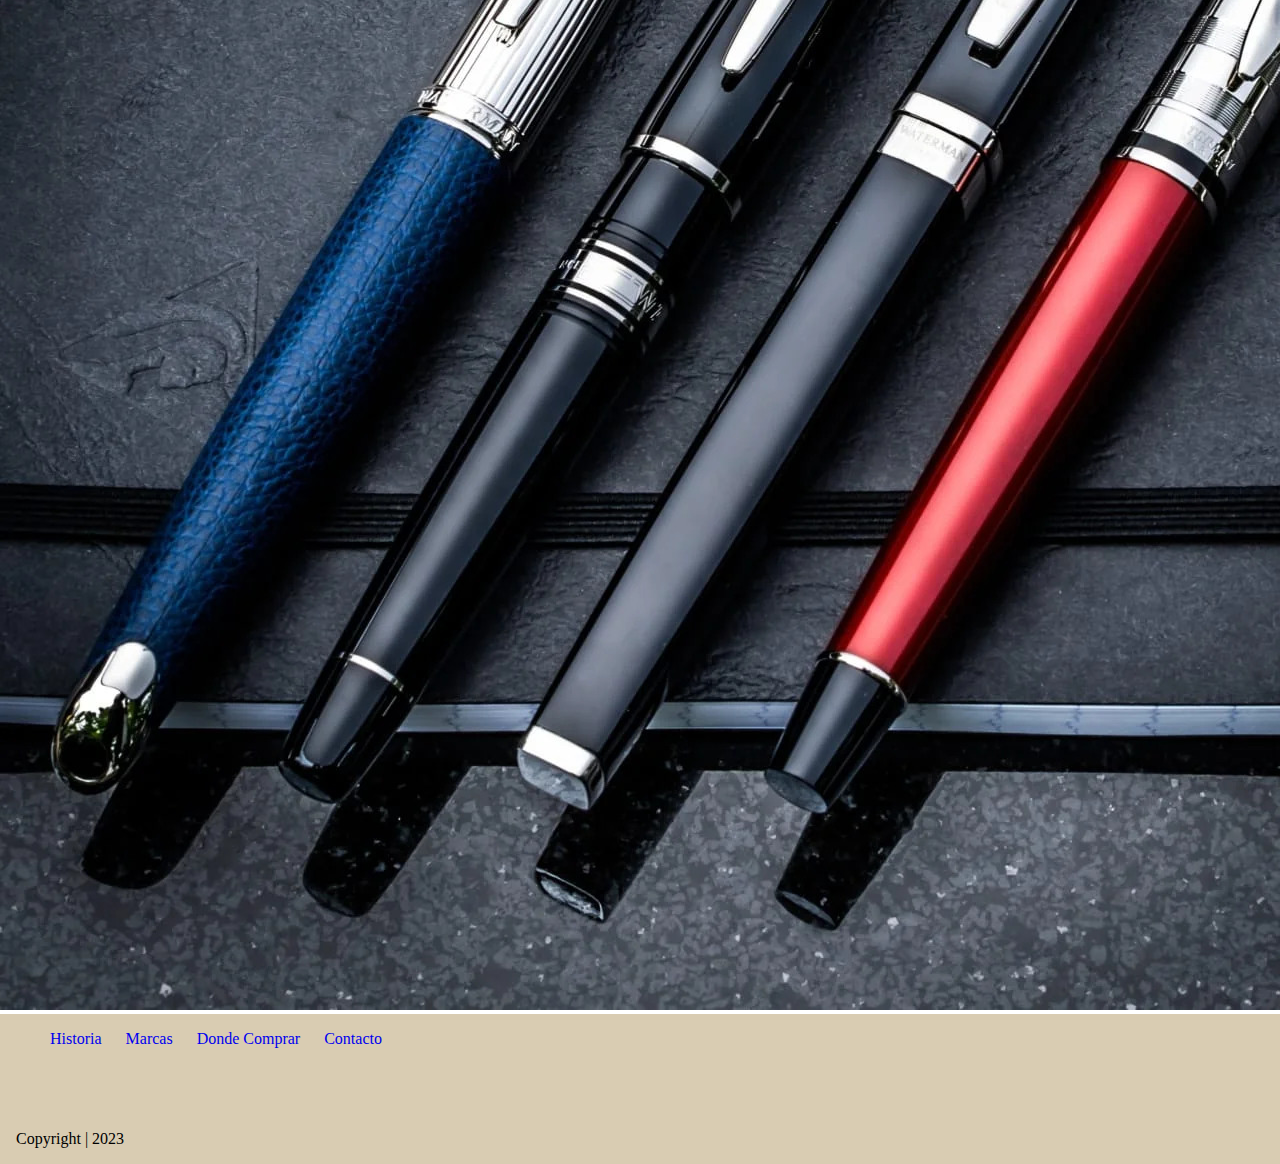
==== commit 61382b44: "matadme" ====
--- a/pages/brands.html
+++ b/pages/brands.html
@@ -4,22 +4,27 @@
 <head>
     <meta charset="UTF-8">
     <meta name="viewport" content="width=device-width, initial-scale=1.0">
-    <link rel="stylesheet" href="/css/styles.css">
+    <link rel="stylesheet" href="../css/styles.css">
+    <link rel="stylesheet" href="path/to/font-awesome/css/font-awesome.min.css">
+    <link rel="preconnect" href="https://fonts.googleapis.com">
+    <link rel="preconnect" href="https://fonts.gstatic.com" crossorigin>
+    <link href="https://fonts.googleapis.com/css2?family=Dancing+Script:wght@600&family=Oxygen:wght@300&display=swap"
+        rel="stylesheet">
     <title>De novato a coleccionista</title>
 </head>
 
 <body>
     <header>
         <figure>
-            <a href="../index.html"><img src="" alt="logo"></a>
+            <a href="../index.html"><img src="../imgs/logo.png" alt="logo" height="200px" width="200px"></a>
         </figure>
+        <!-- BARRA NAV -->
         <nav class="header__nav nav">
             <ul class="nav__ul">
                 <li class="nav__li"><a href="../index.html">Home</a></li>
                 <li class="nav__li"><a href="./history.html">Historia</a></li>
                 <li class="nav__li"><a href="./brands.html">Marcas</a>
                     <ul class="nav__list">
-
                         <li><a class="nav__list-item" href="#kaweco-brand">Kaweco</a></li>
                         <li><a class="nav__list-item" href="#lamy-brand">Lamy</a></li>
                         <li><a class="nav__list-item" href="#montblanc-brand">Montblanc</a></li>
@@ -28,7 +33,6 @@
                         <li><a class="nav__list-item" href="#pilot-brand">Pilot</a></li>
                         <li><a class="nav__list-item" href="#sheaffer-brand">Sheaffer</a></li>
                         <li><a class="nav__list-item" href="#waterman-brand">Waterman</a></li>
-
                     </ul>
                 </li>
                 <li class="nav__li"><a href="./to-buy.html">Donde Comprar</a></li>
@@ -37,6 +41,7 @@
         </nav>
     </header>
     <main class="main">
+        <!-- HERO -->
         <section class="main__section main__section--brands">
             <h1 class="section__h1">Marcas modernas</h1>
         </section>
@@ -97,6 +102,20 @@
                 </div>
                 <div class="card__img">
                     <img src="../imgs/pen-brands/parker-brand.jpg" alt="marca parker">
+                </div>
+            </article>
+
+            <!-- PELIKAN -->
+            <article class="card">
+                <div class="card__container">
+                    <h3 id="pelikan-brand">Pelikan</h3>
+                    <p>Lorem ipsum dolor sit amet consectetur adipisicing elit. Earum commodi at rem, vitae temporibus
+                        repudiandae id quos assumenda distinctio blanditiis quas fuga velit iure eos quod debitis alias,
+                        repellat modi.</p>
+                    <a href="https://www.pelikan.com/ar" target="_blank" rel="noreferrer">Leer mas</a>
+                </div>
+                <div class="card__img">
+                    <img src="../imgs/pen-brands/pelikan-brand.jpg" alt="marca pelikan">
                 </div>
             </article>
 
@@ -169,7 +188,7 @@
                 <li><a href="https://www.facebook.com/" target="_blank"><i class="fa fa-facebook"
                             aria-hidden="true"></i></a></li>
             </ul>
-            <p>Copyright | 2023
+            <p class="footer__copy">Copyright | 2023
             </p>
         </div>
     </footer>
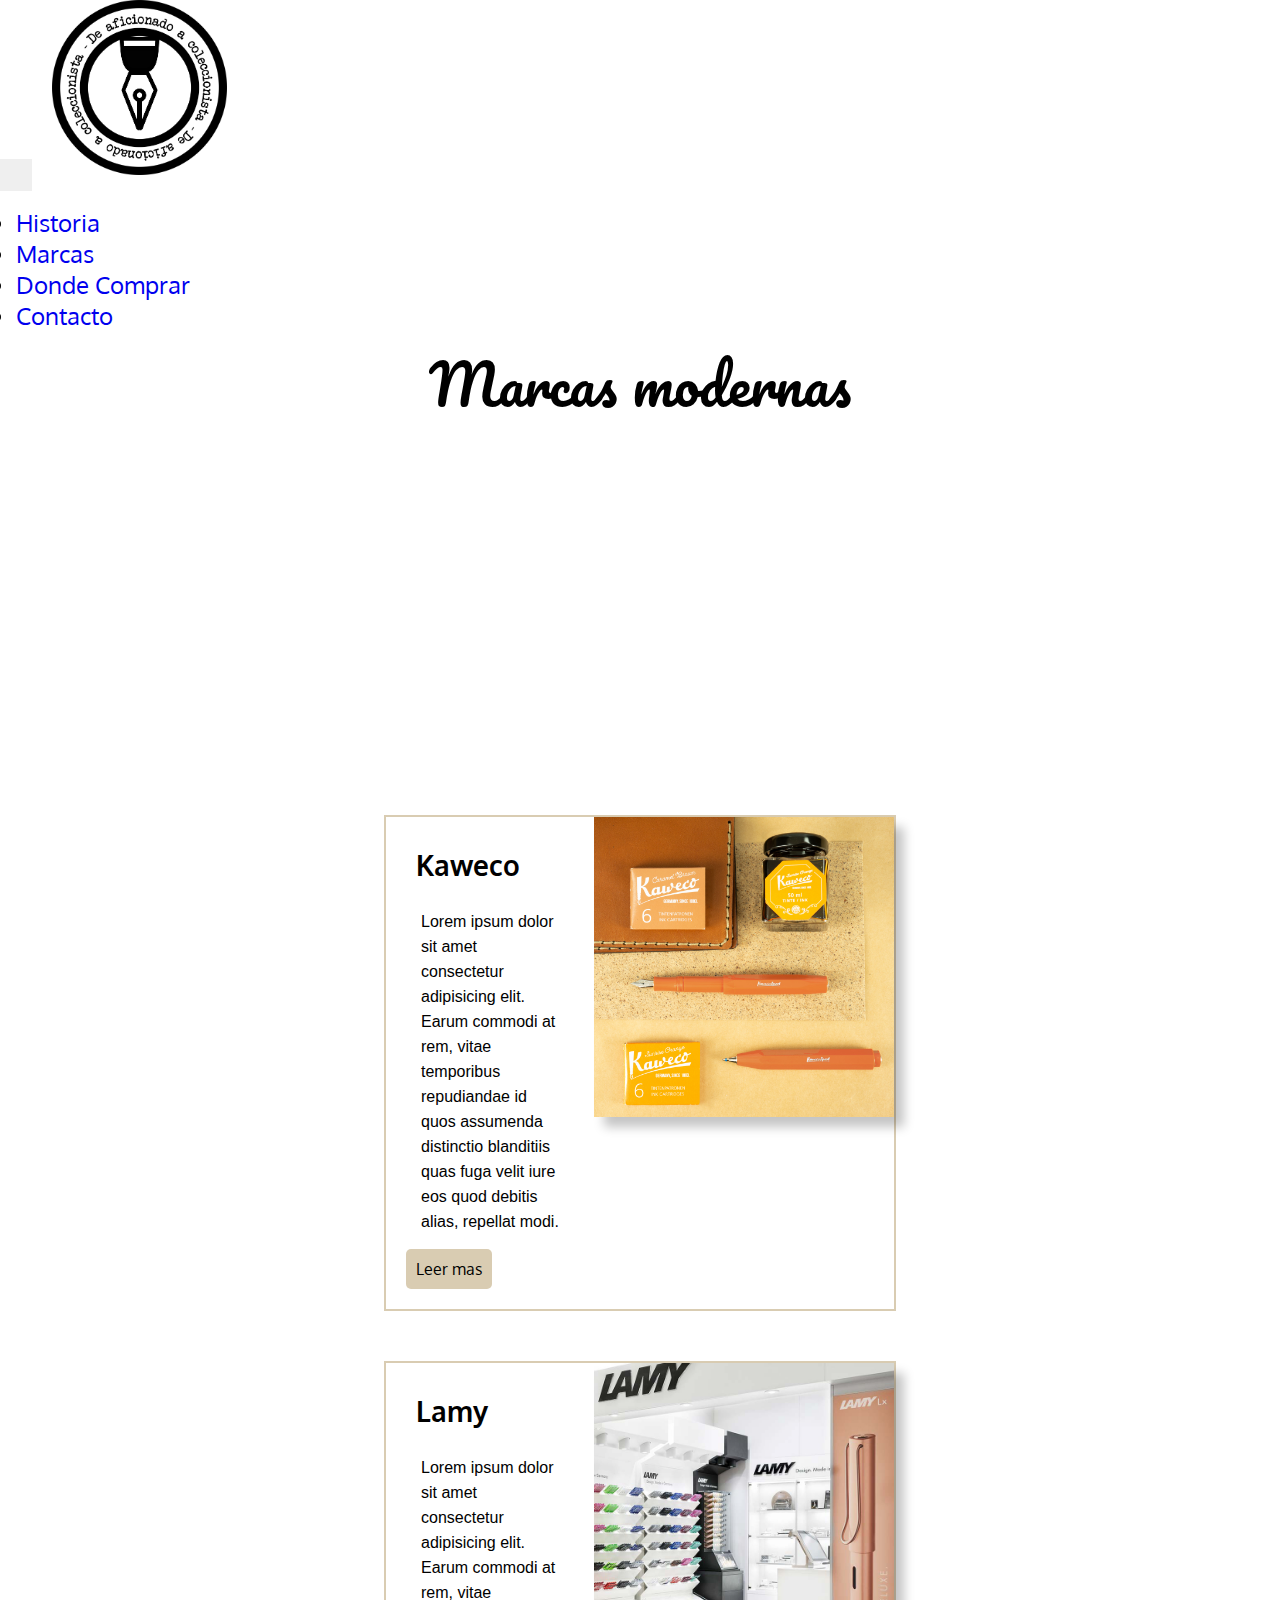
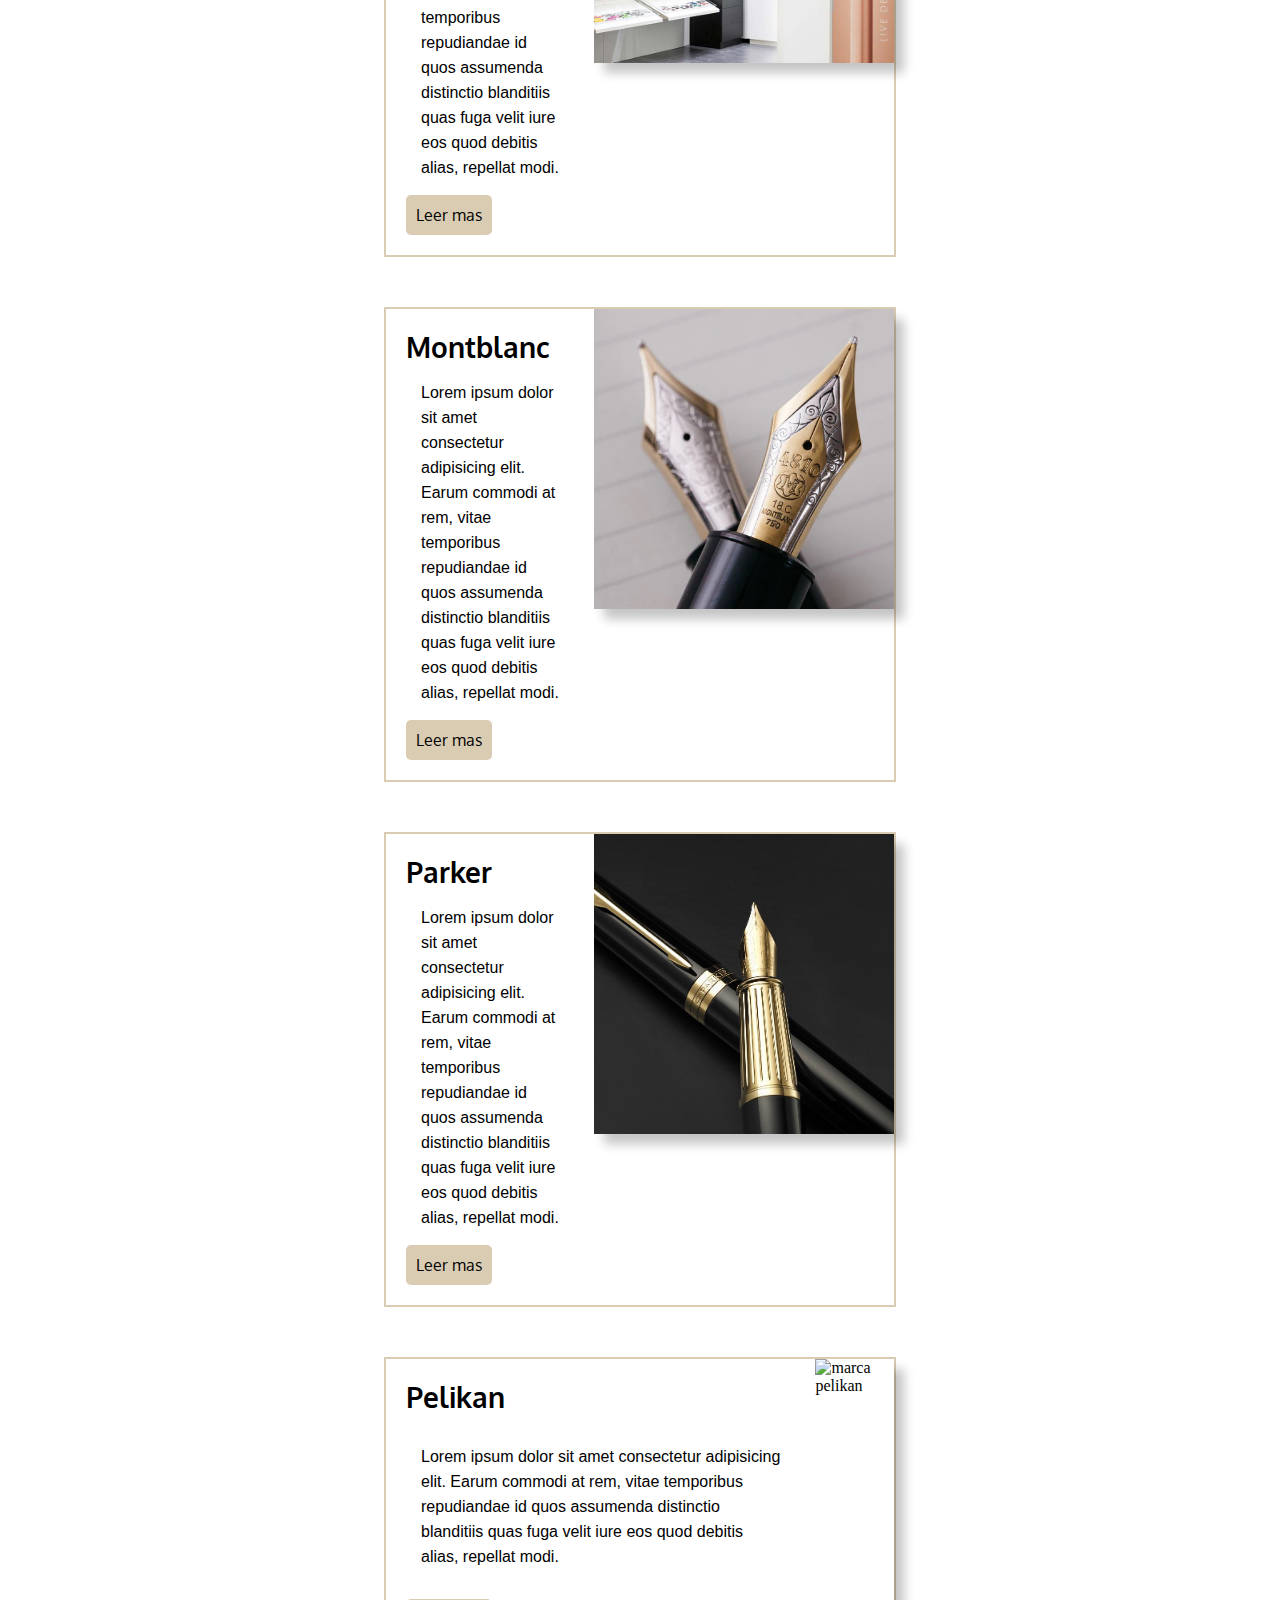
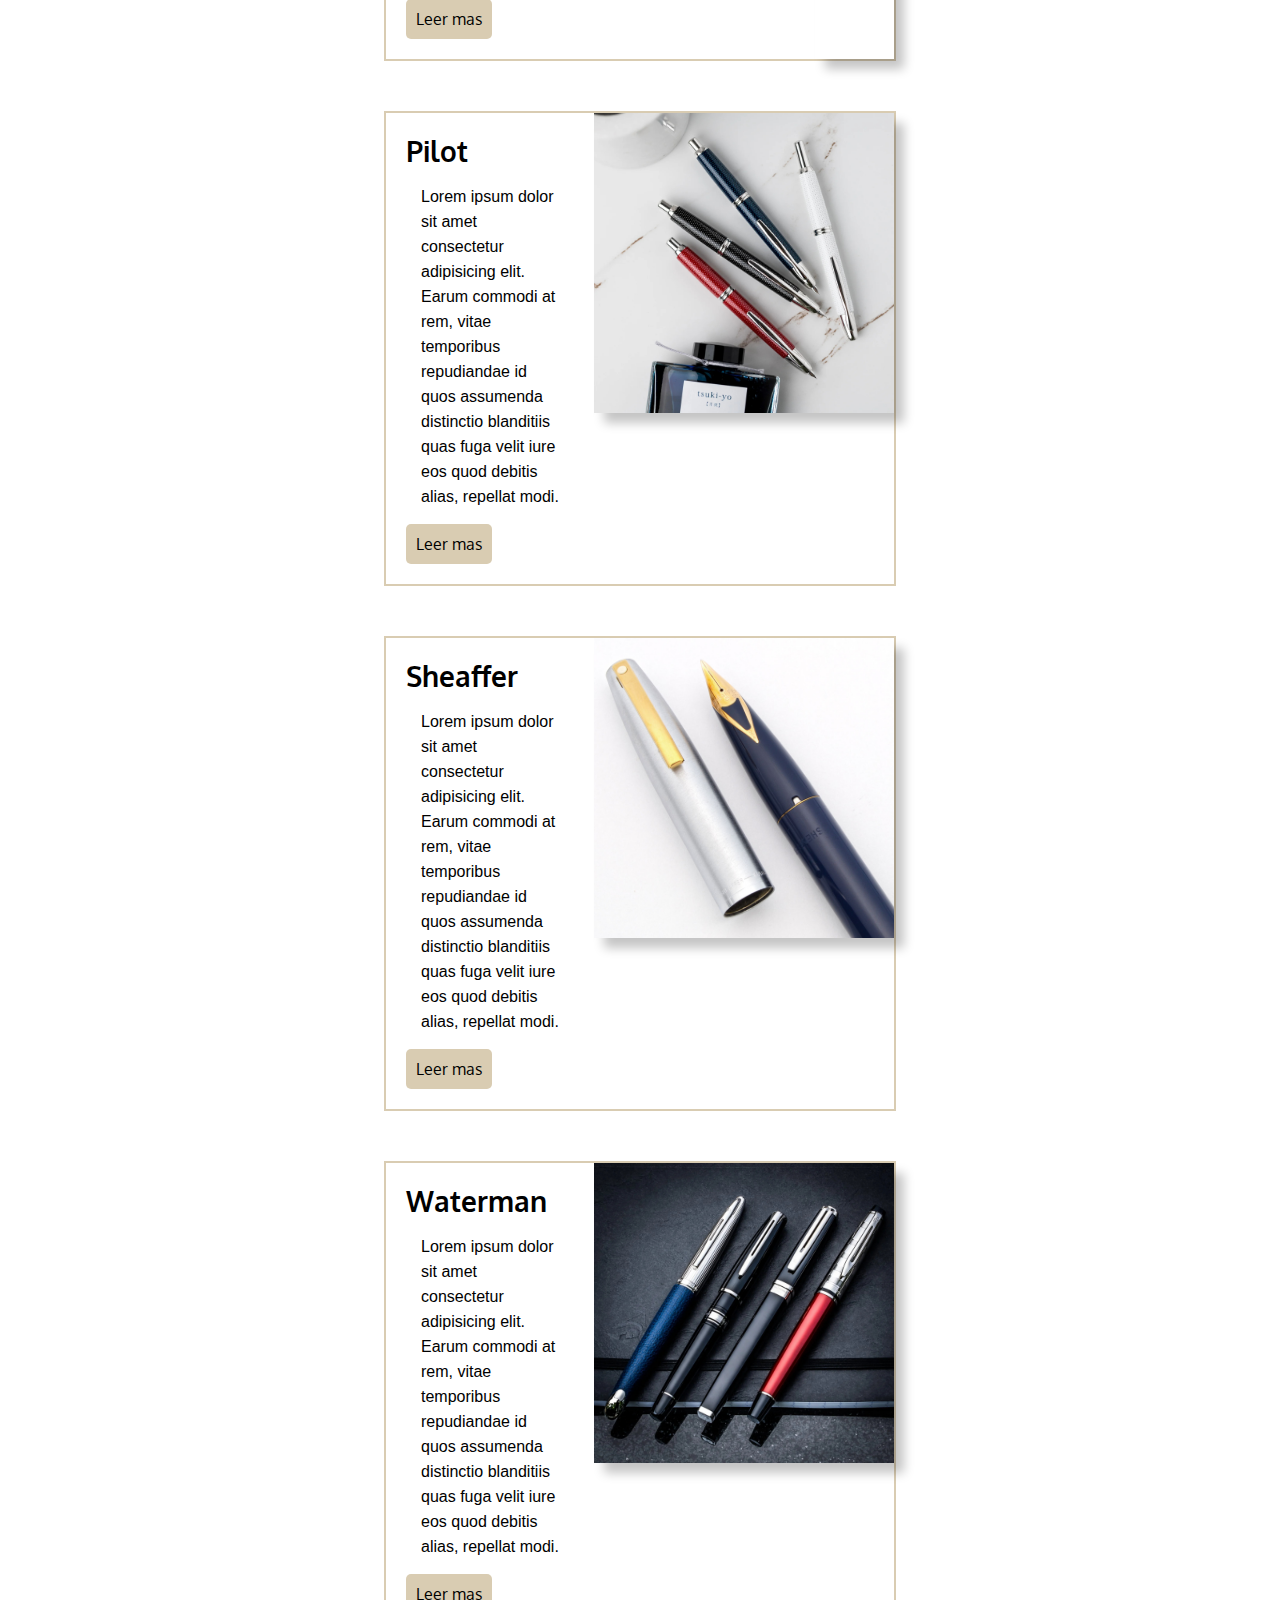
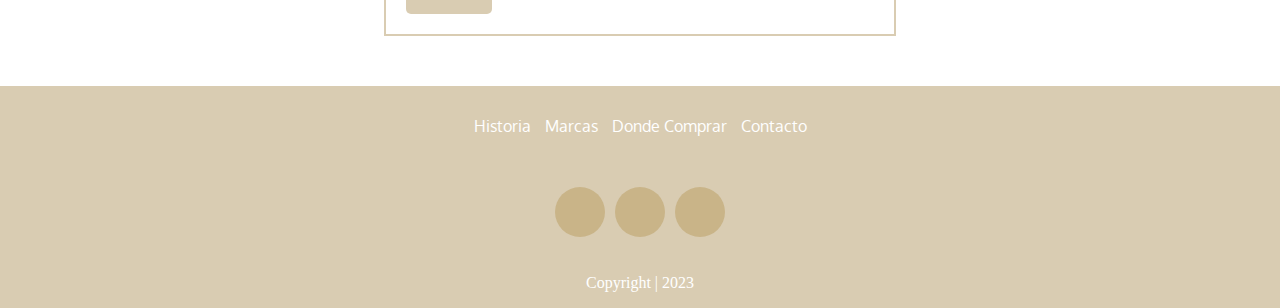
==== commit 7988524d: "cambios en hero" ====
--- a/pages/brands.html
+++ b/pages/brands.html
@@ -4,53 +4,84 @@
 <head>
     <meta charset="UTF-8">
     <meta name="viewport" content="width=device-width, initial-scale=1.0">
-    <link rel="stylesheet" href="../css/styles.css">
+
     <link rel="stylesheet" href="path/to/font-awesome/css/font-awesome.min.css">
     <link rel="preconnect" href="https://fonts.googleapis.com">
     <link rel="preconnect" href="https://fonts.gstatic.com" crossorigin>
-    <link href="https://fonts.googleapis.com/css2?family=Dancing+Script:wght@600&family=Oxygen:wght@300&display=swap"
+    <link href="https://fonts.googleapis.com/css2?family=Oxygen:wght@400;700&family=Pacifico&display=swap"
         rel="stylesheet">
+    <link href="https://cdn.jsdelivr.net/npm/bootstrap@5.3.2/dist/css/bootstrap.min.css" rel="stylesheet"
+        integrity="sha384-T3c6CoIi6uLrA9TneNEoa7RxnatzjcDSCmG1MXxSR1GAsXEV/Dwwykc2MPK8M2HN" crossorigin="anonymous">
+    <link rel="stylesheet" href="../css/styles.css">
     <title>De novato a coleccionista</title>
 </head>
 
 <body>
-    <header>
-        <figure>
-            <a href="../index.html"><img src="../imgs/logo.png" alt="logo" height="200px" width="200px"></a>
-        </figure>
-        <!-- BARRA NAV -->
-        <nav class="header__nav nav">
-            <ul class="nav__ul">
-                <li class="nav__li"><a href="../index.html">Home</a></li>
-                <li class="nav__li"><a href="./history.html">Historia</a></li>
-                <li class="nav__li"><a href="./brands.html">Marcas</a>
-                    <ul class="nav__list">
-                        <li><a class="nav__list-item" href="#kaweco-brand">Kaweco</a></li>
-                        <li><a class="nav__list-item" href="#lamy-brand">Lamy</a></li>
-                        <li><a class="nav__list-item" href="#montblanc-brand">Montblanc</a></li>
-                        <li><a class="nav__list-item" href="#parker-brand">Parker</a></li>
-                        <li><a class="nav__list-item" href="#pelikan-brand">Pelikan</a></li>
-                        <li><a class="nav__list-item" href="#pilot-brand">Pilot</a></li>
-                        <li><a class="nav__list-item" href="#sheaffer-brand">Sheaffer</a></li>
-                        <li><a class="nav__list-item" href="#waterman-brand">Waterman</a></li>
+    <header class="main__header header">
+        <nav class="header__nav nav navbar navbar-expand-md">
+            <div class="container-fluid">
+                <button class="navbar-toggler" type="button" data-bs-toggle="collapse"
+                    data-bs-target="#navbarSupportedContent" aria-controls="navbarSupportedContent"
+                    aria-expanded="false" aria-label="Toggle navigation">
+                    <span class="navbar-toggler-icon"></span>
+                </button>
+                <a class="navbar-brand" href="../index.html"><img src="../imgs/logo.png" alt="logo" height="175px"
+                        width="175px"></a>
+                <div class="collapse navbar-collapse" id="navbarSupportedContent">
+                    <ul class="nav__ul navbar-nav mr-auto mt-2 mt-lg-0">
+                        <li class="nav__li nav-item active">
+                            <a class="nav__a nav-link" href="./history.html">Historia</a>
+                        </li>
+                        <li class="nav__a nav-item dropdown">
+                            <a class="nav-link dropdown-toggle" href="./brands.html" role="button"
+                                data-bs-toggle="dropdown" aria-expanded="false">
+                                Marcas
+                            </a>
+                            <ul class="nav__list dropdown-menu">
+                                <li><a class="nav__list-item dropdown-item" href="./brands.html#kaweco-brand">Kaweco</a>
+                                </li>
+                                <li><a class="nav__list-item dropdown-item" href="./brands.html#lamy-brand">Lamy</a>
+                                </li>
+                                <li><a class="nav__list-item dropdown-item"
+                                        href="./brands.html#montblanc-brand">Montblanc</a></li>
+                                <li><a class="nav__list-item dropdown-item" href="./brands.html#parker-brand">Parker</a>
+                                </li>
+                                <li><a class="nav__list-item dropdown-item"
+                                        href="./brands.html#pelikan-brand">Pelikan</a></li>
+                                <li><a class="nav__list-item dropdown-item" href="./brands.html#pilot-brand">Pilot</a>
+                                </li>
+                                <li><a class="nav__list-item dropdown-item"
+                                        href="./brands.html#sheaffer-brand">Sheaffer</a></li>
+                                <li><a class="nav__list-item dropdown-item"
+                                        href="./brands.html#waterman-brand">Waterman</a></li>
+                            </ul>
+                        </li>
+                        <li class="nav__li nav-item active">
+                            <a class="nav__a nav-link" href="./to-buy.html">Donde Comprar</a>
+                        </li>
+                        <li class="nav__li nav-item active">
+                            <a class="nav__a nav-link" href="./contact.html">Contacto</a>
+                        </li>
                     </ul>
-                </li>
-                <li class="nav__li"><a href="./to-buy.html">Donde Comprar</a></li>
-                <li class="nav__li"><a href="./contact.html">Contacto</a></li>
-            </ul>
+                </div>
+            </div>
         </nav>
     </header>
     <main class="main">
         <!-- HERO -->
         <section class="main__section main__section--brands">
-            <h1 class="section__h1">Marcas modernas</h1>
+            <div class="main__section--group">
+                <h1 class="section__h1">Marcas modernas</h1>
+            </div>
         </section>
+
         <section class="main__cards-container">
             <article class="card">
                 <div class="card__container">
                     <!-- KAWECO -->
-                    <h3 class="card__h3" id="kaweco-brand">Kaweco</h3>
-                    <p class="card__p">Lorem ipsum dolor sit amet consectetur adipisicing elit. Earum commodi at rem,
+                    <h3 class="card__h3 main__h3" id="kaweco-brand">Kaweco</h3>
+                    <p class="card__p main__p">Lorem ipsum dolor sit amet consectetur adipisicing elit. Earum commodi
+                        at rem,
                         vitae temporibus
                         repudiandae id quos assumenda distinctio blanditiis quas fuga velit iure eos quod debitis alias,
                         repellat modi.</p>
@@ -64,8 +95,9 @@
             <!-- LAMY -->
             <article class="card">
                 <div class="card__container">
-                    <h3 class="card__h3" id="lamy-brand">Lamy</h3>
-                    <p class="card__p">Lorem ipsum dolor sit amet consectetur adipisicing elit. Earum commodi at rem,
+                    <h3 class="card__h3 main__h3" id="lamy-brand">Lamy</h3>
+                    <p class="card__p main__p">Lorem ipsum dolor sit amet consectetur adipisicing elit. Earum commodi
+                        at rem,
                         vitae temporibus
                         repudiandae id quos assumenda distinctio blanditiis quas fuga velit iure eos quod debitis alias,
                         repellat modi.</p>
@@ -79,8 +111,9 @@
             <!-- MONTBLANC -->
             <article class="card">
                 <div class="card__container">
-                    <h3 id="montblanc-brand">Montblanc</h3>
-                    <p>Lorem ipsum dolor sit amet consectetur adipisicing elit. Earum commodi at rem, vitae temporibus
+                    <h3 class="card__title main__h3" id="montblanc-brand">Montblanc</h3>
+                    <p class="card__p main__p">Lorem ipsum dolor sit amet consectetur adipisicing elit. Earum commodi at
+                        rem, vitae temporibus
                         repudiandae id quos assumenda distinctio blanditiis quas fuga velit iure eos quod debitis alias,
                         repellat modi.</p>
                     <a href="https://www.montblanc.com/es-ar/collection/escritura/todos-los-modos/pluma-estilografica"
@@ -94,8 +127,9 @@
             <!-- PARKER -->
             <article class="card">
                 <div class="card__container">
-                    <h3 id="parker-brand">Parker</h3>
-                    <p>Lorem ipsum dolor sit amet consectetur adipisicing elit. Earum commodi at rem, vitae temporibus
+                    <h3 class="card__title main__h3" id="parker-brand">Parker</h3>
+                    <p class="card__p main__p">Lorem ipsum dolor sit amet consectetur adipisicing elit. Earum commodi at
+                        rem, vitae temporibus
                         repudiandae id quos assumenda distinctio blanditiis quas fuga velit iure eos quod debitis alias,
                         repellat modi.</p>
                     <a href="https://www.parkerpen.com/" target="_blank" rel="noreferrer">Leer mas</a>
@@ -108,8 +142,9 @@
             <!-- PELIKAN -->
             <article class="card">
                 <div class="card__container">
-                    <h3 id="pelikan-brand">Pelikan</h3>
-                    <p>Lorem ipsum dolor sit amet consectetur adipisicing elit. Earum commodi at rem, vitae temporibus
+                    <h3 class="card__title main__h3" id="pelikan-brand">Pelikan</h3>
+                    <p class="card__p main__p">Lorem ipsum dolor sit amet consectetur adipisicing elit. Earum commodi at
+                        rem, vitae temporibus
                         repudiandae id quos assumenda distinctio blanditiis quas fuga velit iure eos quod debitis alias,
                         repellat modi.</p>
                     <a href="https://www.pelikan.com/ar" target="_blank" rel="noreferrer">Leer mas</a>
@@ -122,8 +157,9 @@
             <!-- PILOT -->
             <article class="card">
                 <div class="card__container">
-                    <h3 id="pilot-brand">Pilot</h3>
-                    <p>Lorem ipsum dolor sit amet consectetur adipisicing elit. Earum commodi at rem, vitae temporibus
+                    <h3 class="card__title main__h3" id="pilot-brand">Pilot</h3>
+                    <p class="card__p main__p">Lorem ipsum dolor sit amet consectetur adipisicing elit. Earum commodi at
+                        rem, vitae temporibus
                         repudiandae id quos assumenda distinctio blanditiis quas fuga velit iure eos quod debitis alias,
                         repellat modi.</p>
                     <a href="https://pilotpen.us/FindBrand" target="_blank" rel="noreferrer">Leer mas</a>
@@ -136,8 +172,9 @@
             <!-- SHEAFFER -->
             <article class="card">
                 <div class="card__container">
-                    <h3 id="sheaffer-brand">Sheaffer</h3>
-                    <p>Lorem ipsum dolor sit amet consectetur adipisicing elit. Earum commodi at rem, vitae temporibus
+                    <h3 class="card__title main__h3" id="sheaffer-brand">Sheaffer</h3>
+                    <p class="card__p main__p">Lorem ipsum dolor sit amet consectetur adipisicing elit. Earum commodi at
+                        rem, vitae temporibus
                         repudiandae id quos assumenda distinctio blanditiis quas fuga velit iure eos quod debitis alias,
                         repellat modi.</p>
                     <a href="https://sheaffer.com/" target="_blank" rel="noreferrer">Leer mas</a>
@@ -150,8 +187,9 @@
             <!-- WATERMAN -->
             <article class="card">
                 <div class="card__container">
-                    <h3 id="waterman-brand">Waterman</h3>
-                    <p>Lorem ipsum dolor sit amet consectetur adipisicing elit. Earum commodi at rem, vitae temporibus
+                    <h3 class="card__title main__h3" id="waterman-brand">Waterman</h3>
+                    <p class="card__p main__p">Lorem ipsum dolor sit amet consectetur adipisicing elit. Earum commodi at
+                        rem, vitae temporibus
                         repudiandae id quos assumenda distinctio blanditiis quas fuga velit iure eos quod debitis alias,
                         repellat modi.</p>
                     <a href="https://www.waterman.com/" target="_blank" rel="noreferrer">Leer mas</a>
@@ -188,11 +226,15 @@
                 <li><a href="https://www.facebook.com/" target="_blank"><i class="fa fa-facebook"
                             aria-hidden="true"></i></a></li>
             </ul>
-            <p class="footer__copy">Copyright | 2023
-            </p>
+
         </div>
+        <p class="footer__copy">Copyright | 2023
+        </p>
     </footer>
     <script src="https://kit.fontawesome.com/93a4c88572.js" crossorigin="anonymous"></script>
+    <script src="https://cdn.jsdelivr.net/npm/bootstrap@5.3.2/dist/js/bootstrap.bundle.min.js"
+        integrity="sha384-C6RzsynM9kWDrMNeT87bh95OGNyZPhcTNXj1NW7RuBCsyN/o0jlpcV8Qyq46cDfL"
+        crossorigin="anonymous"></script>
 </body>
 
 </html>--- a/css/styles.css
+++ b/css/styles.css
@@ -1,131 +1,757 @@
+* {
+    box-sizing: border-box;
+    margin: 0;
+}
+
+body a {
+    text-decoration: none;
+}
+
 body {
-    margin: 0;
+    position: relative;
 }
 
 /* HERO */
+.main__section {
+    display: flex;
+    flex-direction: column;
+    justify-content: center;
+    align-items: center;
+}
+
 .main__section--index {
-    background-image: url("../imgs/main-section/iro-bottle-ink.jpg");
+    background-image: url("../imgs/main-section/brand-nibs.jpg");
     background-size: cover;
     background-position: center;
-    min-height: 800px;
-    width: 100vw;
+    min-height: 85vh;
+    max-width: 100vw;
+
 }
 
 .main__section--history {
     background-image: url("../imgs/main-section/mini-brass.jpg");
     background-size: cover;
     background-position: center;
-    min-height: 800px;
-    width: 100vw;
+    min-height: 85vh;
+    max-width: 100vw;
 }
 
 .main__section--brands {
-    background-image: url("../imgs/main-section/multi-inks.jpg");
+    background-image: url("../imgs/main-section/bottle-inks.jpg");
     background-size: cover;
     background-position: center;
-    min-height: 800px;
-    width: 100vw;
+    min-height: 85vh;
+    max-width: 100vw;
 }
 
 .main__section--contact {
     background-image: url("../imgs/main-section/red-letter.jpg");
     background-size: cover;
     background-position: center;
-    min-height: 800px;
-    width: 100vw;
+    min-height: 85vh;
+    max-width: 100vw;
 }
 
 .main__section--to-buy {
     background-image: url("../imgs/main-section/pilot-close-up.jpg");
     background-size: cover;
     background-position: center;
-    min-height: 800px;
+    min-height: 85vh;
+    max-width: 100vw;
+}
+
+.main__section--group {
+    padding: 5px 0 5px 0;
     width: 100vw;
+    background-color: rgba(255, 255, 255, 0.7);
+}
+
+.main__section h1,
+.main__section h2 {
+    margin: 0;
+    text-align: center;
+}
+
+.main__section h1 {
+    font-size: 3.5rem;
+    font-weight: 400;
+    font-family: 'Pacifico', cursive;
+
+}
+
+.main__section h2 {
+    font-size: 1.5rem;
+    font-weight: 700;
+    font-family: 'Oxygen', sans-serif;
+}
+
+/* NAV */
+.main__header {
+    max-width: 100vw;
+    width: 100%;
+    position: absolute;
+    background: rgb(255, 255, 255);
+    background: linear-gradient(180deg, rgba(255, 255, 255, 0.8099440459777661) 0%, rgba(255, 255, 255, 0) 100%);
+}
+
+.navbar .container-fluid {
+    align-items: flex-start;
+}
+
+.nav__ul {
+    font-family: 'Oxygen', sans-serif;
+    font-size: 1.5rem;
+    padding: 1rem;
+    margin: 0;
+}
+
+.nav__list {
+    padding: 0;
+    display: none;
+    background-color: rgba(239, 239, 239, 0.834);
+}
+
+.navbar-expand-md {
+    padding: 0;
+}
+
+.dropdown-menu li {
+    padding: 0 0.5rem;
+}
+
+.dropdown-menu {
+    border: 0 none;
+}
+
+.dropdown-item {
+    padding: 0.5rem;
+    font-size: 1.5rem;
+}
+
+.navbar-toggler-icon {
+    font-size: 1.5rem;
+}
+
+.navbar-toggler {
+    padding: 1rem;
+}
+
+.navbar-collapse {
+    justify-content: flex-end;
+}
+
+.navbar-brand {
+    margin: 0;
+    padding: 1rem;
+}
+
+.dropdown-item:focus,
+.dropdown-item:hover {
+    background-color: transparent;
+}
+
+.dropdown-menu li:focus,
+.dropdown-menu li:hover {
+    background-color: rgba(197, 196, 196, 0.681);
+}
+
+.dropdown-menu {
+    overflow: hidden;
+}
+
+.navbar-toggler {
+    border: 0 none;
+}
+
+.navbar-toggler:focus {
+    box-shadow: none;
 }
 
 /* GALERIA */
-.ink-section__img>img {
-    height: 200px;
-    width: auto;
-}
-
-.subs-section__img>img {
-    height: 300px;
-    width: auto;
-}
-
-
-li,
-a {
-    list-style-type: none;
-    text-decoration: none;
-}
-
-/* INDEX */
-.nav__li {
-    display: inline-block;
-}
-
+.main__h2 {
+    text-align: center;
+    padding: 1rem;
+    font-family: 'Oxygen', sans-serif;
+    color: #C9B488;
+    font-size: 4rem;
+}
 
 .inks-section {
-    width: 45vw;
-    margin: 50px auto 50px auto;
-}
-
-.ink-section__img {
-    display: inline-block;
+    margin-bottom: 6.25rem;
+    width: 100%;
+    display: flex;
+    flex-direction: column;
+    justify-content: center;
+    align-items: center;
+}
+
+.inks-section__container {
+    overflow: hidden;
+    display: grid;
+    grid-template-columns: repeat(3, 1fr);
+    grid-template-rows: repeat(2, 1fr);
+    grid-column-gap: 1rem;
+    grid-row-gap: 1rem;
+    width: 40vw;
+    margin: 0 auto;
+}
+
+.inks-section__container .inks-section__img:nth-child(1),
+.inks-section__container .inks-section__img:nth-child(2) {
+
+    height: calc((45vw / 3) - 1rem);
+}
+
+.inks-section__container .inks-section__img:nth-child(1) {
+
+    grid-area: 1 / 1 / 2 / 2;
+    background-color: aqua;
+    background-image: url("../imgs/pen-inks/diamine-ink.jpg");
+}
+
+.inks-section__container .inks-section__img:nth-child(2) {
+    grid-area: 1 / 2 / 2 / 3;
+    background-color: #C9B488;
+    background-image: url("../imgs/pen-inks/organics-ink.jpg");
+}
+
+
+.inks-section__container .inks-section__img:nth-child(3) {
+    grid-area: 2 / 1 / 3 / 3;
+    background-color: blueviolet;
+    background-image: url("../imgs/pen-inks/roberoster-ink.jpg");
+}
+
+.inks-section__container .inks-section__img:nth-child(4) {
+    grid-area: 1 / 3 / 3 / 4;
+    background-color: blue;
+    background-image: url("../imgs/pen-inks/sailor-ink.jpg");
+
+}
+
+.inks-section__img {
+    background-size: cover;
+    transition: all 0.3s ease;
+    display: flex;
+    justify-content: center;
+    align-items: center;
+}
+
+.inks-section__img h6 {
+    font-family: 'Pacifico', cursive;
+    font-size: 2.5rem;
+    display: none;
+    padding: 0.5rem;
+    text-align: center;
+    text-shadow: 0 0 10px #FFFFFF, 2px 2px 15px rgba(255, 255, 255, 0.69);
+
+}
+
+.inks-section__container div:hover {
+    -webkit-filter: grayscale(100%);
+    filter: grayscale(100%);
+
+}
+
+.inks-section__img:hover h6 {
+    display: block;
+
 }
 
 /* FOOTER */
+.main__footer ul {
+    padding: 0;
+}
+
 .main__footer {
+    display: flex;
+    flex-direction: column;
+    justify-content: center;
+    align-items: center;
     background-color: #D9CCB2;
-    width: 100vw;
-    max-height: 250px;
+    max-width: 100vw;
 }
 
 .footer__social--group li,
 .footer__li {
-    margin: 0 10px 0 10px;
+    padding: .3125rem;
     display: inline;
+
 }
 
 .footer__nav {
-    display: inline-block;
+    font-family: 'Oxygen', sans-serif;
+    font-size: 1rem;
+    color: #eee;
+    padding: 1.875rem;
 }
 
 .footer__copy {
-    padding: 16px;
+    color: white;
+    padding: 1rem;
     margin-bottom: 0;
-    display: block;
-}
-
+}
+
+.footer__social {
+    padding: 1rem;
+}
+
+
+.footer__social--group li a {
+    background-color: #C9B488;
+    height: 3.125rem;
+    width: 3.125rem;
+    border-radius: 50%;
+    color: white;
+    font-size: 1.5rem;
+    display: flex;
+    align-items: center;
+    justify-content: center;
+
+
+}
+
+.footer__social--group {
+    display: flex;
+    align-items: center;
+    justify-content: center;
+    flex-direction: row;
+
+}
+
+.footer a:visited {
+    color: white;
+}
+
+.footer a:link {
+    color: white;
+}
+
+/* FORMULARIO NEWSLETTER */
 .subs-section__container {
-    width: 45vw;
+    display: flex;
+    flex-direction: row;
+    justify-content: space-around;
+    align-items: center;
+    width: 40vw;
     margin: 50px auto 50px auto;
-    padding: 30px;
+    padding: 1.875rem;
     border: 2px solid #D9CCB2;
-}
-
-/* FORMULARIO NEWSLETTER */
+    margin-bottom: 4.6875rem;
+}
+
+.form__h2 {
+    font-family: 'Pacifico', cursive;
+    font-size: 1.65rem;
+}
+
+.subs-section__img>img {
+    max-height: 400px;
+    width: auto;
+    transform-origin: 50% 50%;
+    transform: translate(-85px, -20px) rotate(15deg);
+    box-shadow: 10px 10px 10px 0px rgba(0, 0, 0, 0.23);
+}
+
+
 .form__label,
 .form__input {
+    font-family: 'Oxygen', sans-serif;
+    font-size: 1rem;
     margin: 10px;
     display: block;
 }
 
 .form__group {
-    margin: 15px;
+    margin: .9375rem;
 }
 
 .form__input {
     border: solid 1px #eee;
-    padding: 10px;
+    padding: .625rem;
 }
 
 .form__input--submit {
-    padding: 10px;
+    font-family: 'Oxygen', sans-serif;
+    font-size: 1rem;
+    padding: .625rem;
+    border: none;
+    background-color: #D9CCB2;
+    border-radius: .3125rem;
+}
+
+/* HISTORY */
+.article-history__text-container {
+    margin: 0 auto 0 auto;
+    width: 60vw;
+}
+
+.main__p {
+    padding: .9375rem;
+    font-family: Helvetica, Arial, sans-serif;
+    font-size: 1rem;
+    line-height: 1.5625rem;
+}
+
+/* PEN ANATOMY GALLERY */
+.section-anatomy {
+    margin-bottom: 4.6875rem;
+}
+
+.gallery__container {
+    padding: 2rem;
+}
+
+.slider-wrapper {
+    position: relative;
+    max-width: 48rem;
+    margin: 0 auto;
+}
+
+.slider {
+    display: flex;
+    aspect-ratio: 16 / 9;
+    overflow-x: hidden;
+    -ms-scroll-snap-type: x mandatory;
+    scroll-snap-type: x mandatory;
+    scroll-behavior: smooth;
+    box-shadow: 10px 10px 10px 0px rgba(0, 0, 0, 0.23);
+    border-radius: 0.5rem;
+}
+
+.slider img {
+    flex-grow: 1;
+    flex-shrink: 0;
+    flex-basis: 100%;
+    scroll-snap-align: start;
+    -o-object-fit: cover;
+    object-fit: cover;
+}
+
+.slider-nav {
+    display: flex;
+    -moz-column-gap: 1rem;
+    column-gap: 1rem;
+    position: absolute;
+    bottom: 1.25rem;
+    left: 50%;
+    transform: translateX(-50%);
+    z-index: 1;
+}
+
+.slider-nav a {
+    width: 0.5rem;
+    height: 0.5rem;
+    border-radius: 50%;
+    background-color: black;
+    opacity: 0.75;
+    transition: opacity ease 250ms;
+}
+
+.slider-nav a:hover {
+    opacity: 1;
+}
+
+/* BRANDS */
+.main__h3 {
+    font-family: 'Oxygen', sans-serif;
+    font-size: 1.75rem;
+    font-weight: 550;
+}
+
+.card__img {
+    height: 18.75rem;
+    width: 18.75rem;
+    box-shadow: 10px 10px 10px 0px rgba(0, 0, 0, 0.23);
+}
+
+.card__container {
+    padding: 1.25rem;
+    display: flex;
+    flex-direction: column;
+    justify-content: space-between;
+}
+
+.card__img img {
+    height: 100%;
+    width: auto;
+    -o-object-fit: cover;
+    object-fit: cover;
+}
+
+.card__container a {
+    display: inline;
+    font-family: 'Oxygen', sans-serif;
+    font-size: 1rem;
+    padding: .625rem;
     border: none;
     background-color: #D9CCB2;
     border-radius: 5px;
-    width: 30%;
+    align-self: flex-start;
+}
+
+.card__container a:visited {
+    color: black;
+}
+
+.card__container a:link {
+    color: black;
+}
+
+.card {
+    width: 40vw;
+    margin: 50px auto 50px auto;
+    border: 2px solid #D9CCB2;
+    display: flex;
+    flex-direction: row;
+}
+
+/* TO BUY */
+.main__h4 {
+    font-family: 'Oxygen', sans-serif;
+    font-size: 1.25rem;
+    font-weight: 350;
+}
+
+.card li {
+    text-decoration: none;
+    font-family: Helvetica, Arial, sans-serif;
+    font-size: 1rem;
+    list-style-type: none;
+}
+
+.article-to-buy {
+    display: flex;
+    align-items: stretch;
+}
+
+.to-buy__container {
+    display: flex;
+    justify-content: center;
+    gap: 5rem;
+}
+
+.card__h3,
+.card__h4 {
+    padding: 0.65rem;
+}
+
+.to-buy__card img {
+    width: 100%;
+    -o-object-fit: cover;
+    object-fit: cover;
+}
+
+section .to-buy__card {
+    display: flex;
+    flex-direction: column;
+    width: 15vw;
+
+}
+
+.to-buy__card ul {
+    padding: 1.5rem;
+}
+
+/* CONTACTO */
+.section-contact {
+    padding: 0.5rem;
+}
+
+.form__group--data {
+    display: flex;
+    flex-direction: row;
+    justify-content: space-between;
+}
+
+.input__message {
+    width: 100%;
+}
+
+.section-contact .form__group {
+    margin: 0;
+    padding: 0.75rem;
+}
+
+.section-contact .form__input,
+.section-contact .form__label {
+    margin: 0;
+    padding: .3125rem;
+}
+
+.form__group p {
+    margin: 0;
+}
+
+.contact__submit {
+    margin: 1rem;
+}
+
+@media screen and (max-width:1596px) {
+    .subs-section__img {
+        display: none;
+    }
+}
+
+@media screen and (max-width:1200px) {
+    .inks-section__container {
+        width: 60vw;
+        height: 18.75rem;
+    }
+
+    .subs-section {
+        display: flex;
+        justify-content: center;
+
+    }
+
+    .subs-section__container {
+        width: -webkit-fit-content;
+        width: -moz-fit-content;
+        width: fit-content;
+    }
+
+
+
+    .subs-section__form {
+        padding: 0.5rem;
+        margin: auto 0;
+    }
+
+    .main__footer {
+        height: 9.375rem;
+    }
+
+    .footer__copy {
+        padding: .3125rem 0 0 0;
+    }
+
+    .footer__li {
+        font-size: 0.85rem;
+    }
+
+    .footer__nav {
+        padding: 1rem;
+    }
+
+    .footer__social {
+        padding: 0;
+    }
+
+    .footer__social--group {
+        margin: 0;
+    }
+
+    .footer__social i {
+        font-size: 1rem;
+    }
+
+    .footer__social--group li a {
+        height: 2.5rem;
+        width: 2.5rem;
+    }
+
+}
+
+/* MEDIA QUERIES INDEX */
+@media screen and (max-width:768px) {
+
+    /* nav */
+    .main__header {
+        background: rgb(255, 255, 255);
+        background: linear-gradient(180deg, rgba(255, 255, 255, 0.9892157546612395) 92%, rgba(255, 255, 255, 0) 100%);
+    }
+
+    .navbar-brand {
+        margin: 0;
+        padding: 1rem;
+    }
+
+    .navbar-brand img {
+        height: 100px;
+        width: auto;
+
+    }
+
+    .navbar-nav {
+        padding-bottom: 2rem;
+    }
+
+    /* HISTORY */
+    .main-section__content {
+        display: flex;
+        justify-content: center;
+    }
+
+    .article-history__text-container {
+        padding: 2rem;
+        width: 100vw;
+    }
+
+
+    /* HERO */
+    .main__section h1 {
+        padding: 1.5rem;
+        font-size: 2.5rem;
+        font-weight: 200;
+    }
+
+    .main__section h3 {
+        font-size: 2rem;
+        font-weight: 200;
+    }
+
+    /* GALERIA */
+    .inks-section__container {
+        height: calc(80vw * 4 + 1rem * 3);
+        width: 80vw;
+        display: grid;
+        grid-template-columns: 1fr;
+        grid-template-rows: repeat(4, 1fr);
+        grid-column-gap: 1rem;
+        justify-content: center;
+    }
+
+    .inks-section__container .inks-section__img:nth-child(1) {
+        grid-area: 1 / 1 / 2 / 2;
+        height: auto;
+
+    }
+
+    .inks-section__container .inks-section__img:nth-child(2) {
+        grid-area: 2 / 1 / 3 / 2;
+        height: auto;
+    }
+
+
+    .inks-section__container .inks-section__img:nth-child(3) {
+        grid-area: 3 / 1 / 4 / 2;
+    }
+
+    .inks-section__container .inks-section__img:nth-child(4) {
+        grid-area: 4 / 1 / 5 / 2;
+
+    }
+
+    /* MARCAS CARD */
+    .card {
+        width: 100vw;
+        display: flex;
+        flex-direction: column-reverse;
+        align-items: center;
+        border: 3px solid #D9CCB2;
+    }
+
+    .card__img {
+        width: 100vw;
+        overflow: hidden;
+        box-shadow: none;
+    }
+
+    .card__img img {
+        width: 100%;
+        -o-object-fit: cover;
+        object-fit: cover;
+
+    }
 }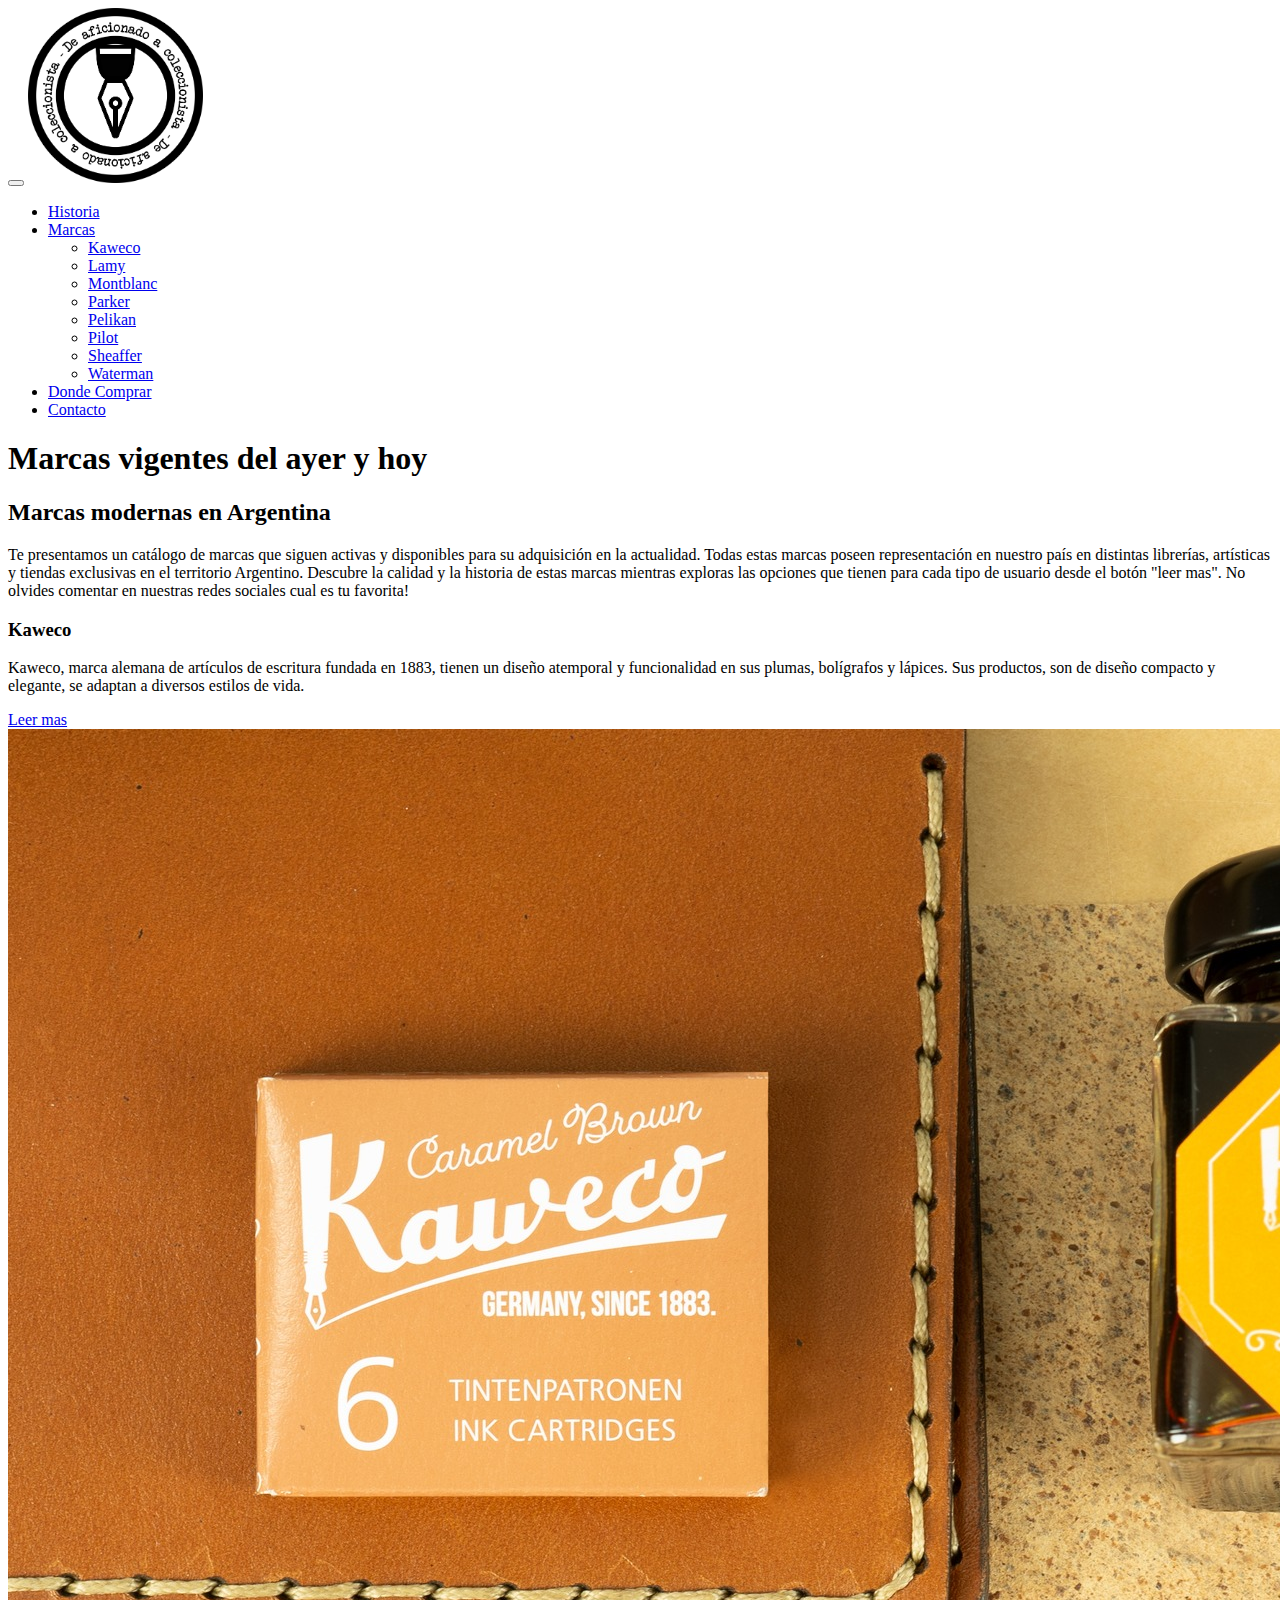
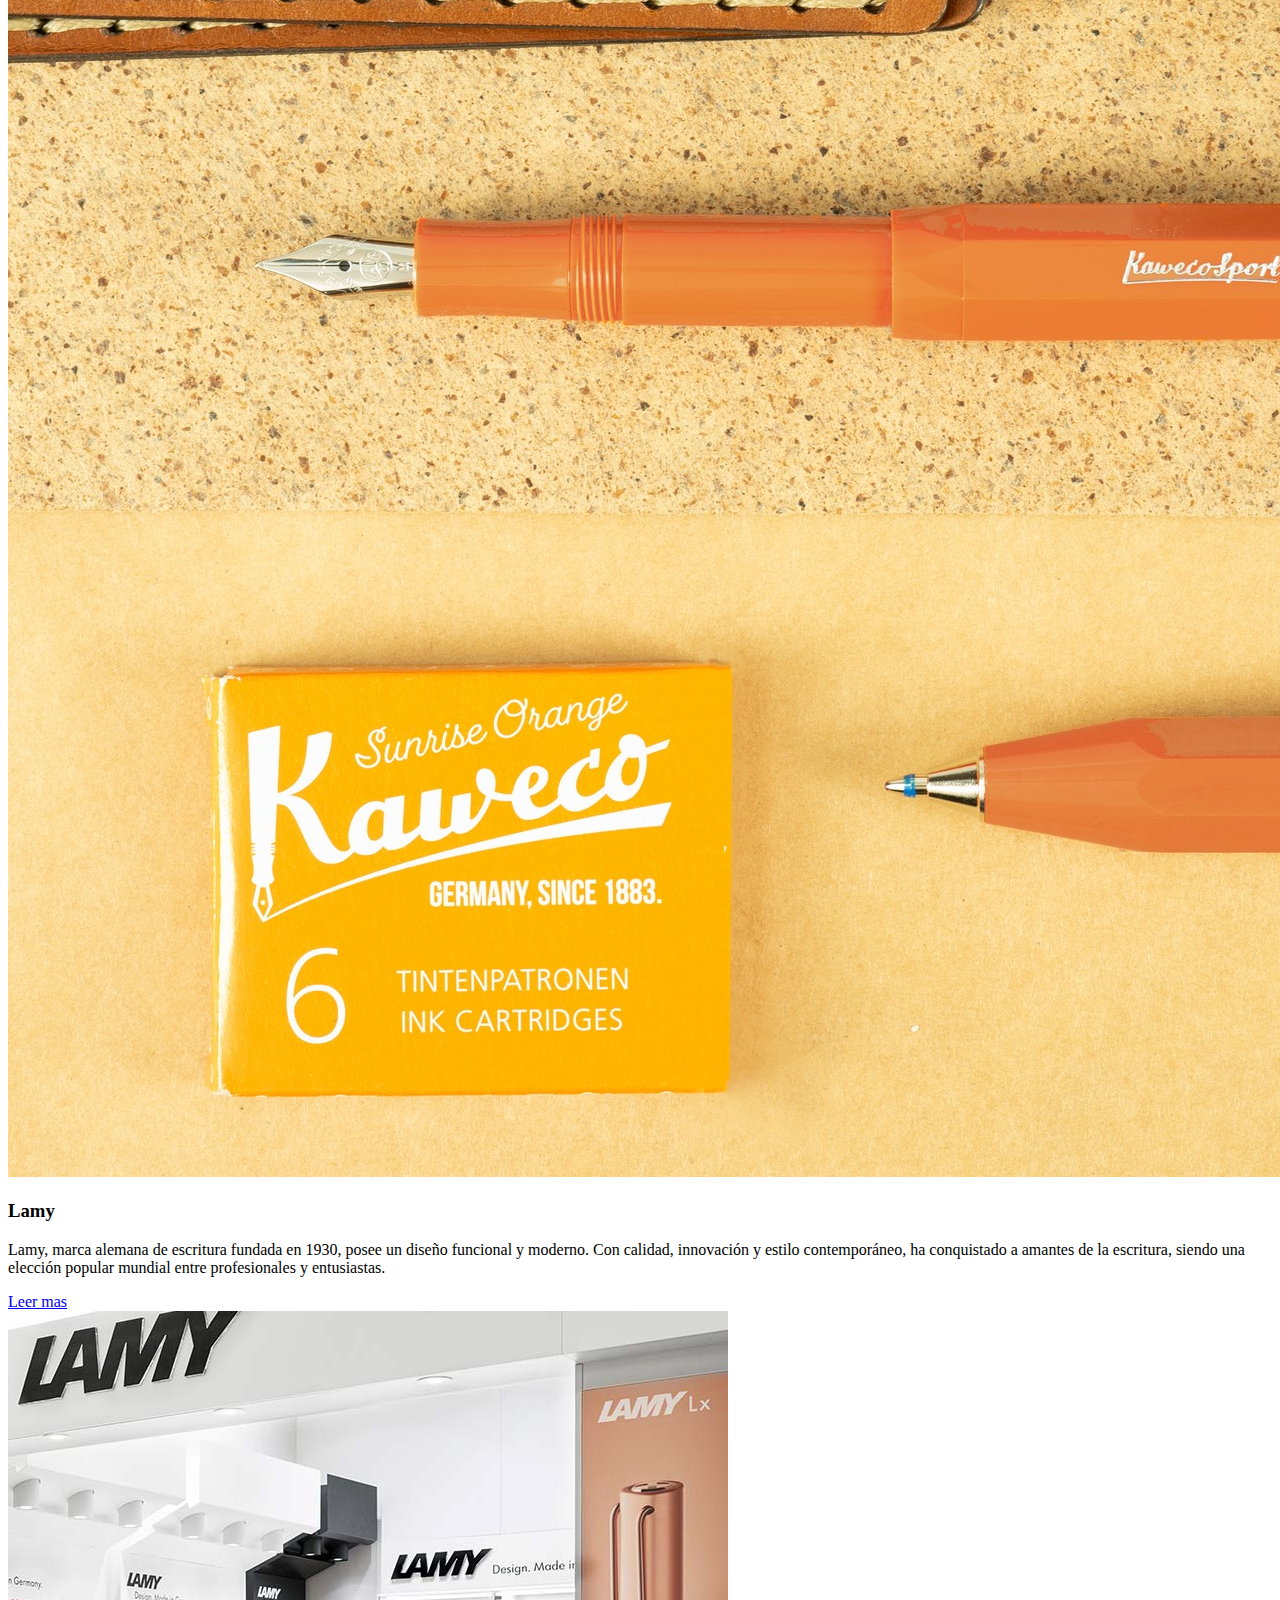
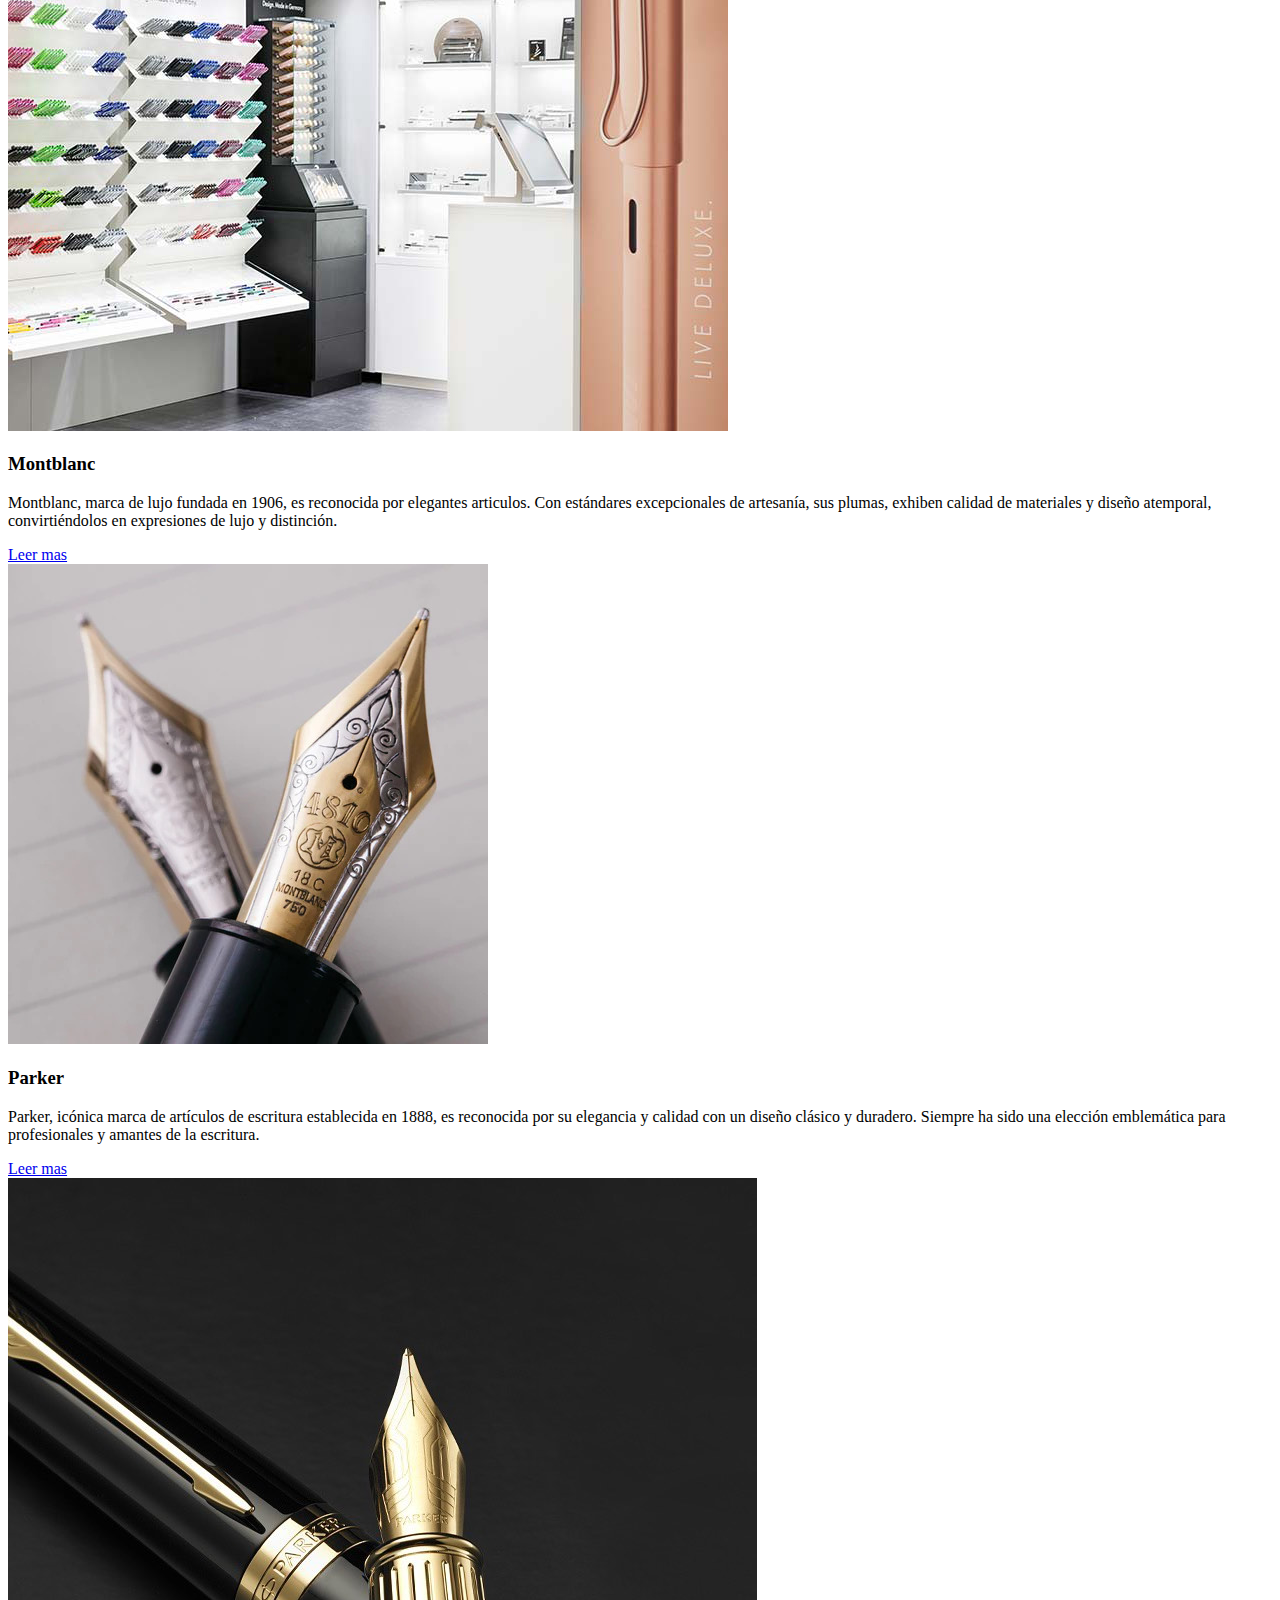
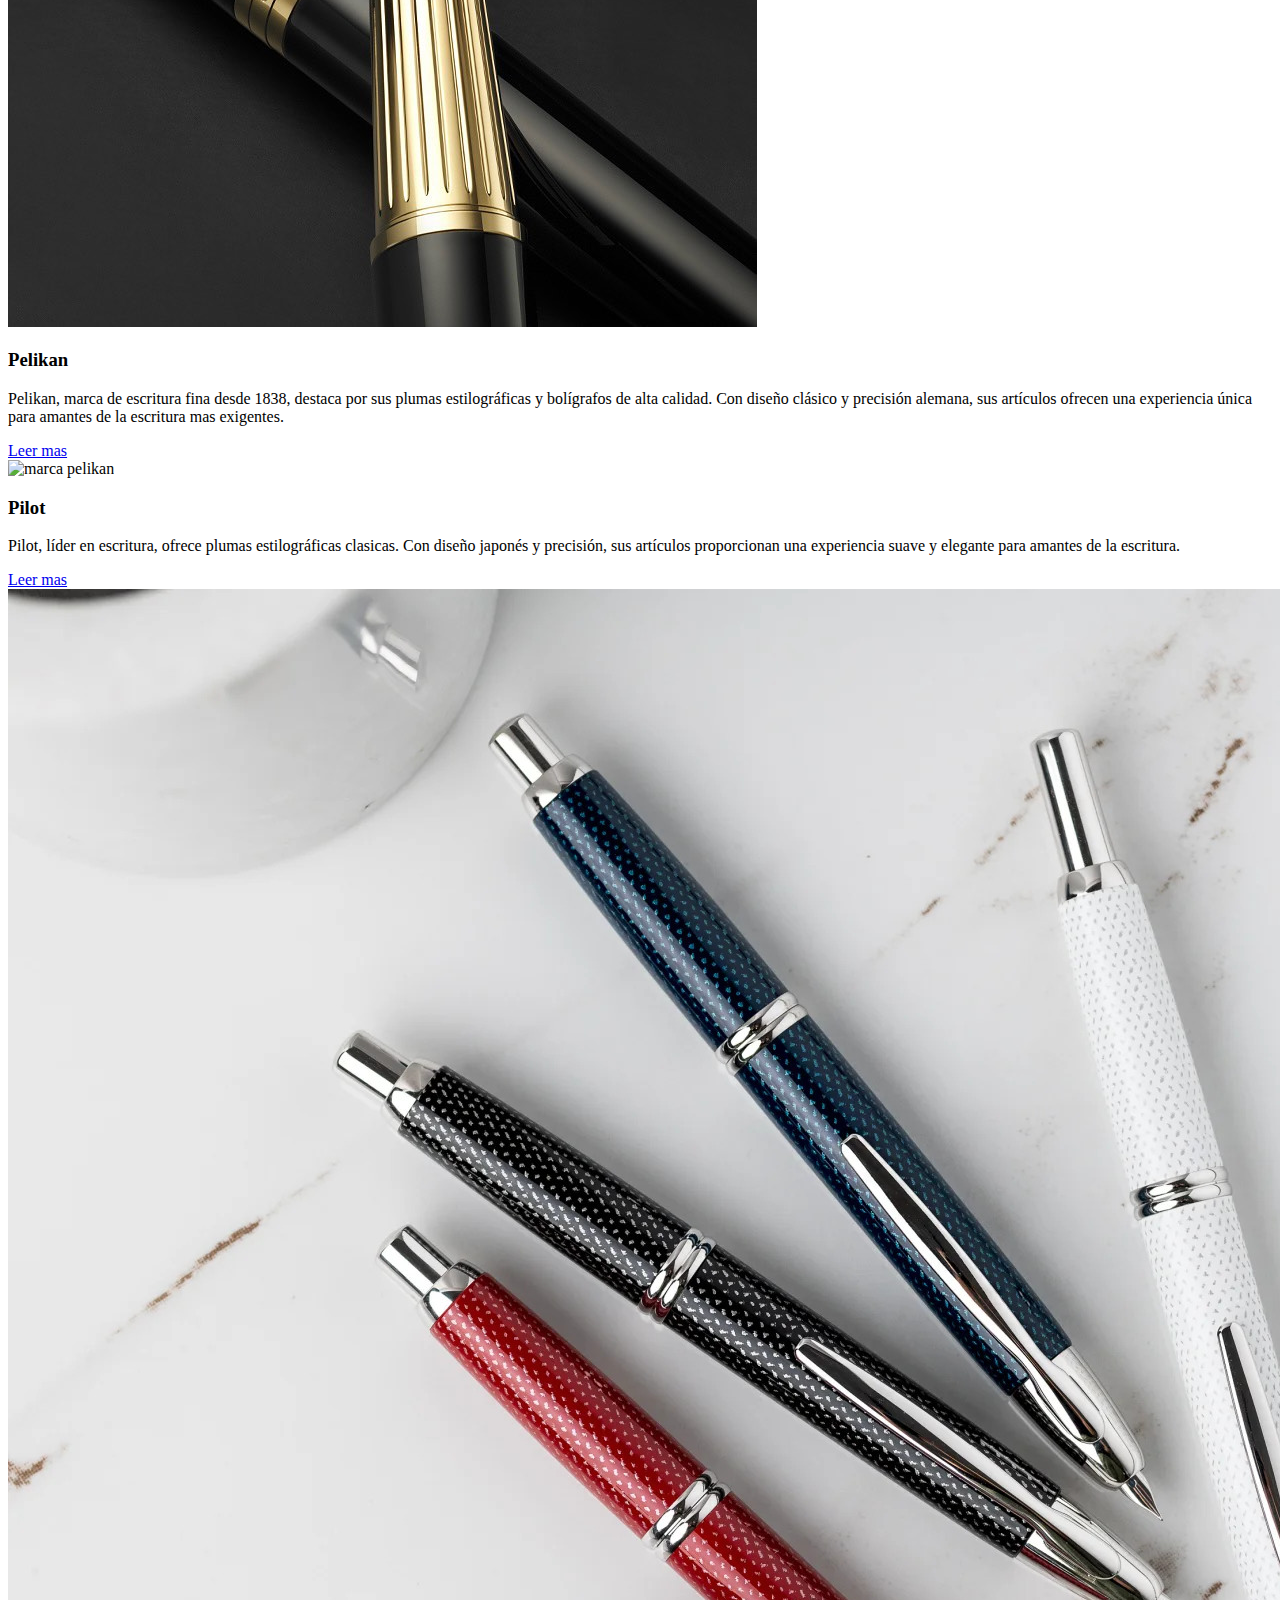
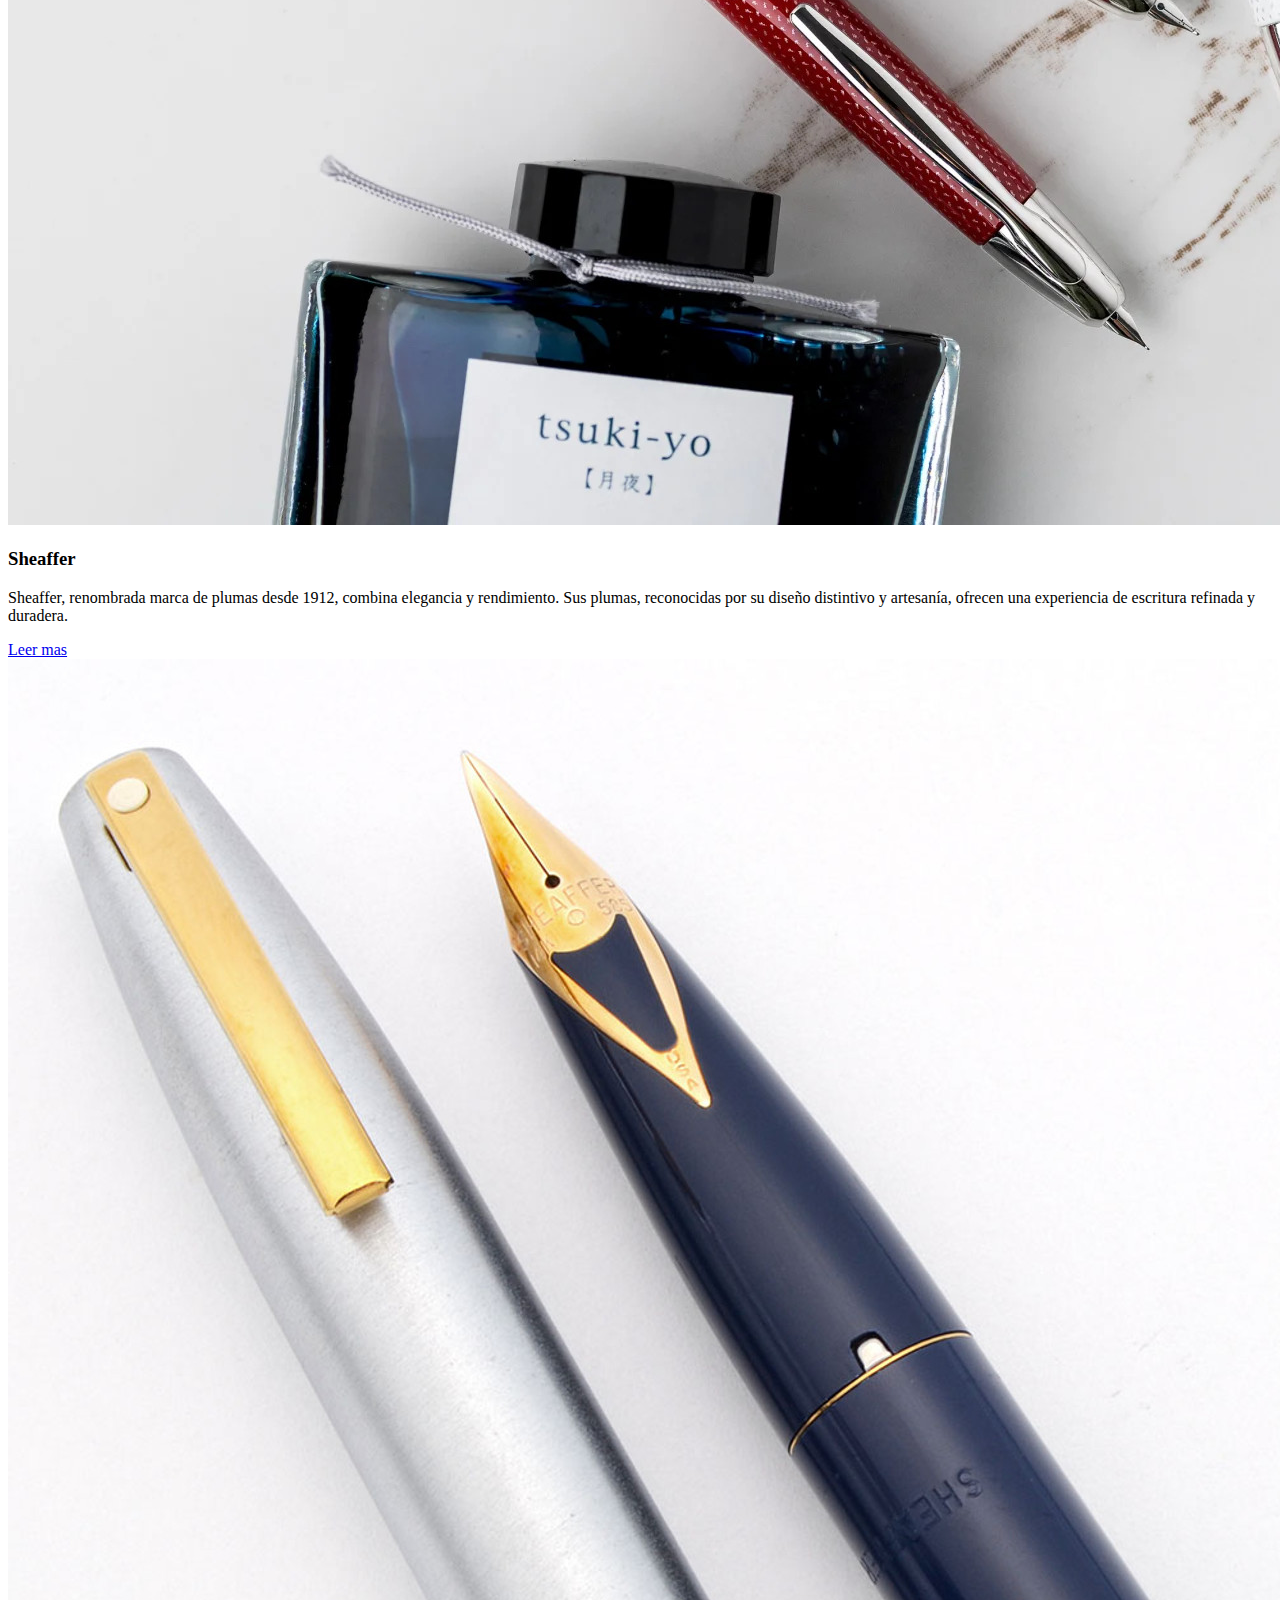
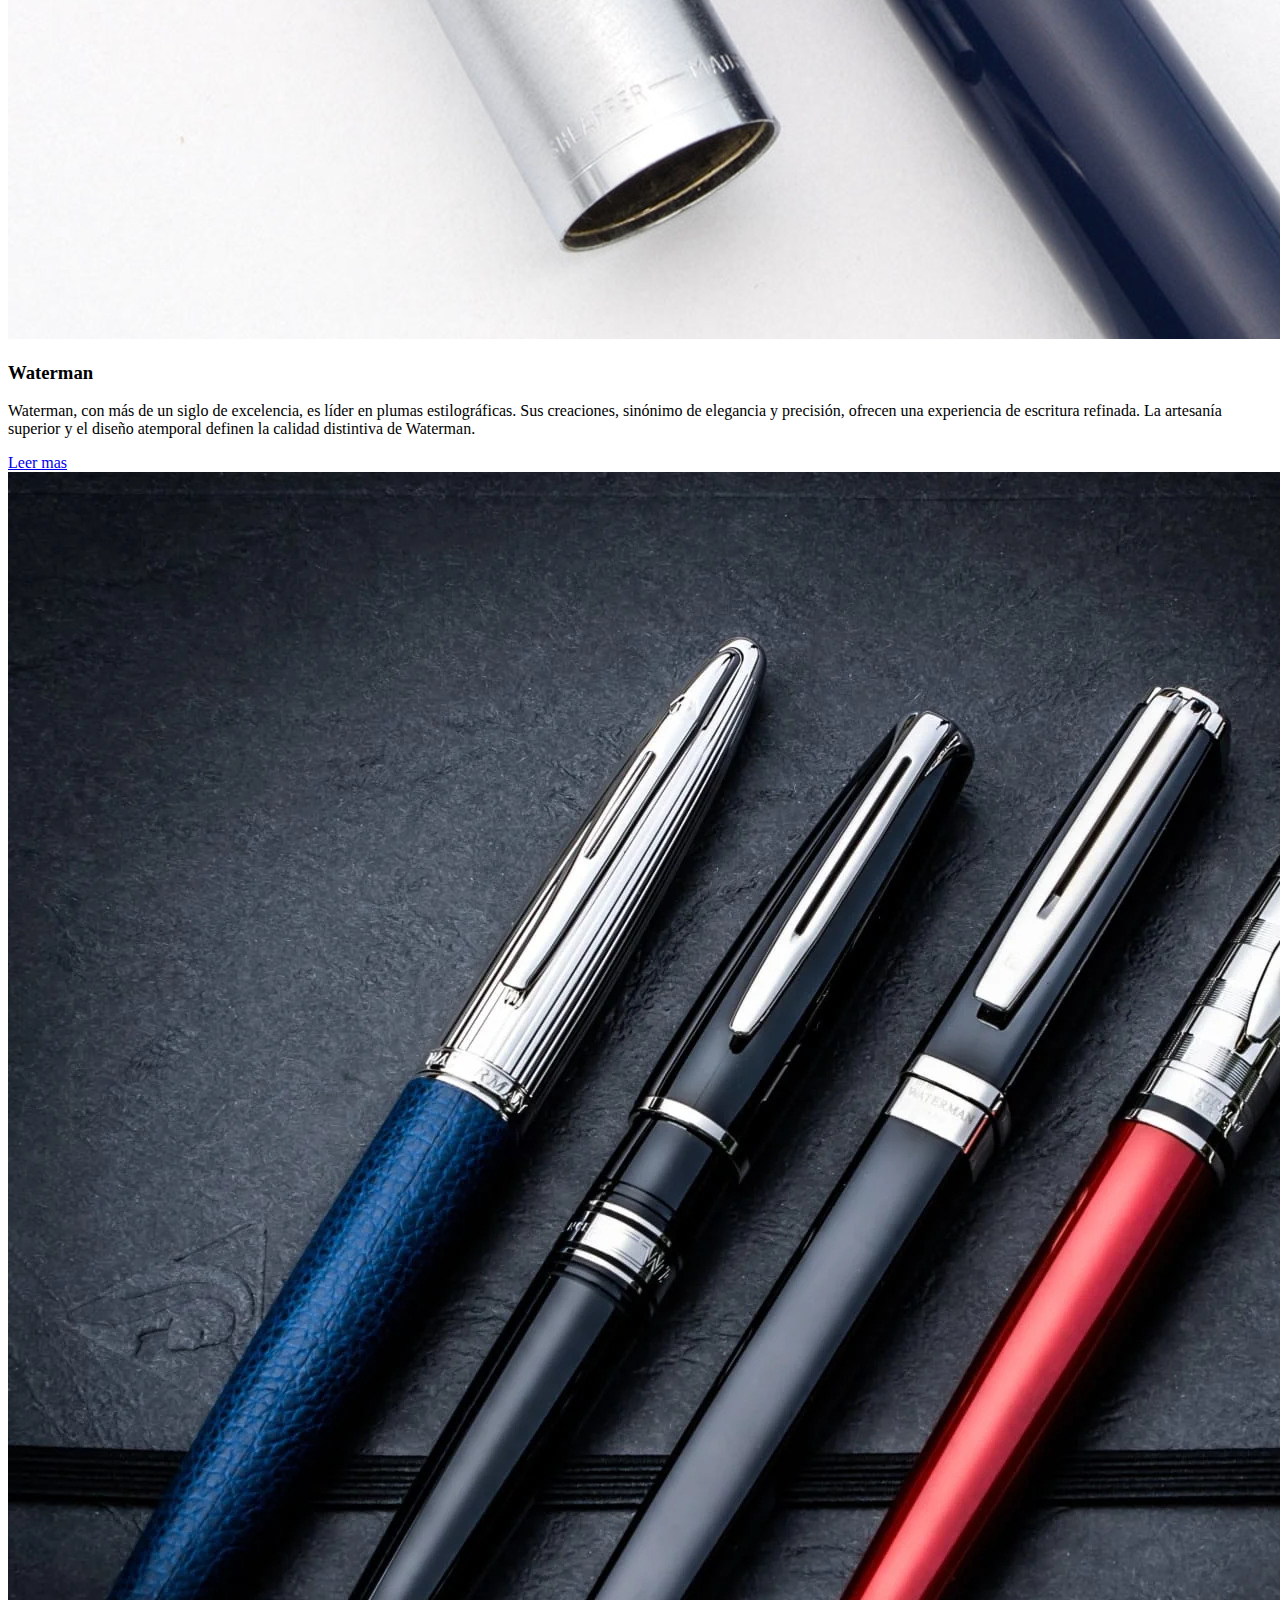
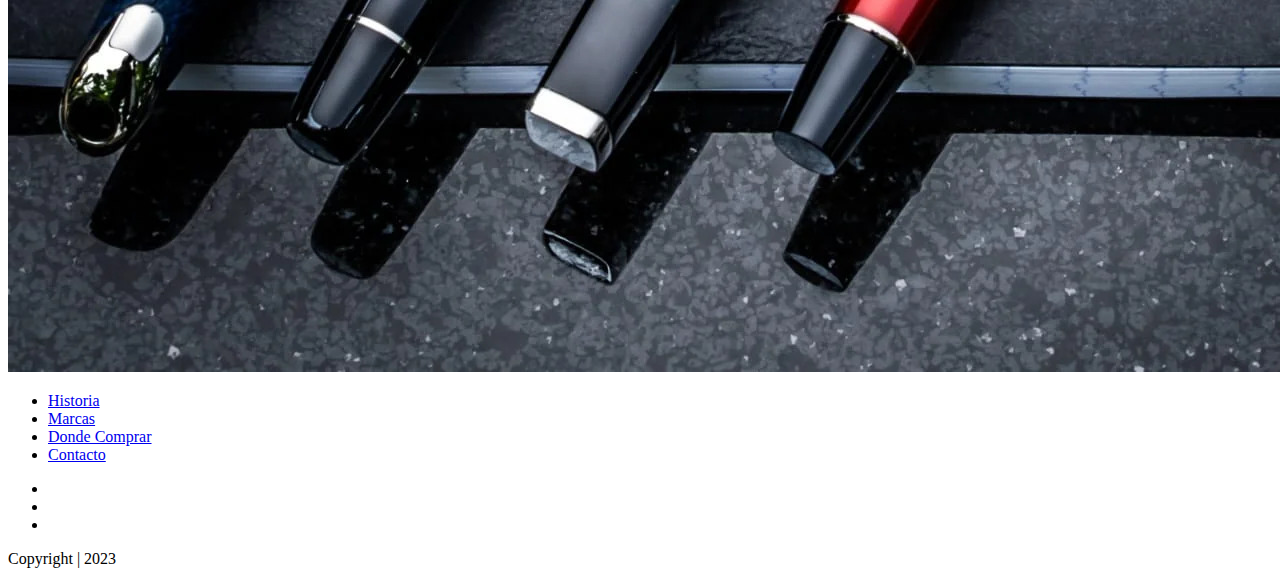
==== commit 40805d1c: "cambios minimos" ====
--- a/pages/brands.html
+++ b/pages/brands.html
@@ -13,7 +13,10 @@
     <link href="https://cdn.jsdelivr.net/npm/bootstrap@5.3.2/dist/css/bootstrap.min.css" rel="stylesheet"
         integrity="sha384-T3c6CoIi6uLrA9TneNEoa7RxnatzjcDSCmG1MXxSR1GAsXEV/Dwwykc2MPK8M2HN" crossorigin="anonymous">
     <link rel="stylesheet" href="../css/styles.css">
-    <title>De novato a coleccionista</title>
+    <title>De novato a coleccionista - Marcas Reconocidas</title>
+    <meta name="title" content="De novato a coleccionista - Marcas Reconocidas" />
+    <meta name="description"
+        content="Aprende sobre plumas de diferentes estilos y marcas para mejorar tu experiencia de escritura y volverte todo un experto." />
 </head>
 
 <body>
@@ -71,20 +74,32 @@
         <!-- HERO -->
         <section class="main__section main__section--brands">
             <div class="main__section--group">
-                <h1 class="section__h1">Marcas modernas</h1>
+                <h1 class="section__h1">Marcas vigentes del ayer y hoy</h1>
             </div>
         </section>
 
         <section class="main__cards-container">
-            <article class="card">
-                <div class="card__container">
+            <article class="main__cards-text article-history__text-container">
+                <h2 class="main__h2">Marcas modernas en Argentina</h2>
+                <p class="main__p">Te presentamos un catálogo de marcas que siguen activas y
+                    disponibles para su
+                    adquisición en la actualidad. Todas estas
+                    marcas poseen representación en nuestro país en distintas librerías, artísticas y
+                    tiendas exclusivas en el
+                    territorio Argentino. Descubre la calidad y la historia de estas marcas mientras exploras las
+                    opciones que tienen para
+                    cada tipo de usuario desde el botón "leer mas". No olvides comentar en nuestras redes sociales cual
+                    es tu favorita!</p>
+            </article>
+            <article class="card">
+                <div class="card__content">
                     <!-- KAWECO -->
-                    <h3 class="card__h3 main__h3" id="kaweco-brand">Kaweco</h3>
-                    <p class="card__p main__p">Lorem ipsum dolor sit amet consectetur adipisicing elit. Earum commodi
-                        at rem,
-                        vitae temporibus
-                        repudiandae id quos assumenda distinctio blanditiis quas fuga velit iure eos quod debitis alias,
-                        repellat modi.</p>
+                    <h3 class="card__title main__h3" id="kaweco-brand">Kaweco</h3>
+                    <p class="card__p main__p">Kaweco, marca alemana de artículos de escritura fundada en 1883,
+                        tienen un diseño
+                        atemporal y funcionalidad en sus plumas, bolígrafos y lápices. Sus
+                        productos, son de diseño compacto y elegante, se adaptan a
+                        diversos estilos de vida.</p>
                     <a href="https://www.kaweco-pen.com/" target="_blank" rel="noreferrer">Leer mas</a>
                 </div>
                 <div class="card__img">
@@ -94,13 +109,12 @@
 
             <!-- LAMY -->
             <article class="card">
-                <div class="card__container">
-                    <h3 class="card__h3 main__h3" id="lamy-brand">Lamy</h3>
-                    <p class="card__p main__p">Lorem ipsum dolor sit amet consectetur adipisicing elit. Earum commodi
-                        at rem,
-                        vitae temporibus
-                        repudiandae id quos assumenda distinctio blanditiis quas fuga velit iure eos quod debitis alias,
-                        repellat modi.</p>
+                <div class="card__content">
+                    <h3 class="card__title main__h3" id="lamy-brand">Lamy</h3>
+                    <p class="card__p main__p">Lamy, marca alemana de escritura fundada en 1930, posee un diseño
+                        funcional y moderno. Con calidad, innovación y estilo contemporáneo, ha conquistado a amantes
+                        de la escritura, siendo
+                        una elección popular mundial entre profesionales y entusiastas.</p>
                     <a href="https://shop.lamy.com/es_es/" target="_blank" rel="noreferrer">Leer mas</a>
                 </div>
                 <div class="card__img">
@@ -110,12 +124,13 @@
 
             <!-- MONTBLANC -->
             <article class="card">
-                <div class="card__container">
+                <div class="card__content">
                     <h3 class="card__title main__h3" id="montblanc-brand">Montblanc</h3>
-                    <p class="card__p main__p">Lorem ipsum dolor sit amet consectetur adipisicing elit. Earum commodi at
-                        rem, vitae temporibus
-                        repudiandae id quos assumenda distinctio blanditiis quas fuga velit iure eos quod debitis alias,
-                        repellat modi.</p>
+                    <p class="card__p main__p">Montblanc, marca de lujo fundada en 1906, es reconocida por elegantes
+                        articulos. Con
+                        estándares excepcionales de artesanía, sus plumas, exhiben calidad de
+                        materiales y diseño
+                        atemporal, convirtiéndolos en expresiones de lujo y distinción.</p>
                     <a href="https://www.montblanc.com/es-ar/collection/escritura/todos-los-modos/pluma-estilografica"
                         target="_blank" rel="noreferrer">Leer mas</a>
                 </div>
@@ -126,12 +141,12 @@
 
             <!-- PARKER -->
             <article class="card">
-                <div class="card__container">
+                <div class="card__content">
                     <h3 class="card__title main__h3" id="parker-brand">Parker</h3>
-                    <p class="card__p main__p">Lorem ipsum dolor sit amet consectetur adipisicing elit. Earum commodi at
-                        rem, vitae temporibus
-                        repudiandae id quos assumenda distinctio blanditiis quas fuga velit iure eos quod debitis alias,
-                        repellat modi.</p>
+                    <p class="card__p main__p">Parker, icónica marca de artículos de escritura establecida en 1888, es
+                        reconocida por su elegancia y calidad con un diseño clásico y duradero. Siempre ha sido una
+                        elección emblemática para profesionales y amantes de la
+                        escritura.</p>
                     <a href="https://www.parkerpen.com/" target="_blank" rel="noreferrer">Leer mas</a>
                 </div>
                 <div class="card__img">
@@ -141,12 +156,12 @@
 
             <!-- PELIKAN -->
             <article class="card">
-                <div class="card__container">
+                <div class="card__content">
                     <h3 class="card__title main__h3" id="pelikan-brand">Pelikan</h3>
-                    <p class="card__p main__p">Lorem ipsum dolor sit amet consectetur adipisicing elit. Earum commodi at
-                        rem, vitae temporibus
-                        repudiandae id quos assumenda distinctio blanditiis quas fuga velit iure eos quod debitis alias,
-                        repellat modi.</p>
+                    <p class="card__p main__p">Pelikan, marca de escritura fina desde 1838, destaca por sus plumas
+                        estilográficas y bolígrafos de alta calidad. Con
+                        diseño clásico y precisión alemana, sus artículos ofrecen una experiencia única para amantes de
+                        la escritura mas exigentes.</p>
                     <a href="https://www.pelikan.com/ar" target="_blank" rel="noreferrer">Leer mas</a>
                 </div>
                 <div class="card__img">
@@ -156,12 +171,11 @@
 
             <!-- PILOT -->
             <article class="card">
-                <div class="card__container">
+                <div class="card__content">
                     <h3 class="card__title main__h3" id="pilot-brand">Pilot</h3>
-                    <p class="card__p main__p">Lorem ipsum dolor sit amet consectetur adipisicing elit. Earum commodi at
-                        rem, vitae temporibus
-                        repudiandae id quos assumenda distinctio blanditiis quas fuga velit iure eos quod debitis alias,
-                        repellat modi.</p>
+                    <p class="card__p main__p">Pilot, líder en escritura, ofrece plumas estilográficas clasicas. Con
+                        diseño japonés y precisión,
+                        sus artículos proporcionan una experiencia suave y elegante para amantes de la escritura.</p>
                     <a href="https://pilotpen.us/FindBrand" target="_blank" rel="noreferrer">Leer mas</a>
                 </div>
                 <div class="card__img">
@@ -171,12 +185,12 @@
 
             <!-- SHEAFFER -->
             <article class="card">
-                <div class="card__container">
+                <div class="card__content">
                     <h3 class="card__title main__h3" id="sheaffer-brand">Sheaffer</h3>
-                    <p class="card__p main__p">Lorem ipsum dolor sit amet consectetur adipisicing elit. Earum commodi at
-                        rem, vitae temporibus
-                        repudiandae id quos assumenda distinctio blanditiis quas fuga velit iure eos quod debitis alias,
-                        repellat modi.</p>
+                    <p class="card__p main__p">Sheaffer, renombrada marca de plumas desde 1912, combina
+                        elegancia y rendimiento. Sus plumas, reconocidas
+                        por su diseño distintivo y artesanía, ofrecen una experiencia de escritura refinada y duradera.
+                    </p>
                     <a href="https://sheaffer.com/" target="_blank" rel="noreferrer">Leer mas</a>
                 </div>
                 <div class="card__img">
@@ -186,12 +200,13 @@
 
             <!-- WATERMAN -->
             <article class="card">
-                <div class="card__container">
+                <div class="card__content">
                     <h3 class="card__title main__h3" id="waterman-brand">Waterman</h3>
-                    <p class="card__p main__p">Lorem ipsum dolor sit amet consectetur adipisicing elit. Earum commodi at
-                        rem, vitae temporibus
-                        repudiandae id quos assumenda distinctio blanditiis quas fuga velit iure eos quod debitis alias,
-                        repellat modi.</p>
+                    <p class="card__p main__p">Waterman, con más de un siglo de excelencia, es líder en plumas
+                        estilográficas. Sus creaciones, sinónimo de elegancia y
+                        precisión, ofrecen una experiencia de escritura refinada. La artesanía superior y el diseño
+                        atemporal definen la calidad
+                        distintiva de Waterman.</p>
                     <a href="https://www.waterman.com/" target="_blank" rel="noreferrer">Leer mas</a>
                 </div>
                 <div class="card__img">
--- a/css/styles.css
+++ b/css/styles.css
@@ -1,757 +1,3 @@
-* {
-    box-sizing: border-box;
-    margin: 0;
-}
-
-body a {
-    text-decoration: none;
-}
-
-body {
-    position: relative;
-}
-
-/* HERO */
-.main__section {
-    display: flex;
-    flex-direction: column;
-    justify-content: center;
-    align-items: center;
-}
-
-.main__section--index {
-    background-image: url("../imgs/main-section/brand-nibs.jpg");
-    background-size: cover;
-    background-position: center;
-    min-height: 85vh;
-    max-width: 100vw;
-
-}
-
-.main__section--history {
-    background-image: url("../imgs/main-section/mini-brass.jpg");
-    background-size: cover;
-    background-position: center;
-    min-height: 85vh;
-    max-width: 100vw;
-}
-
-.main__section--brands {
-    background-image: url("../imgs/main-section/bottle-inks.jpg");
-    background-size: cover;
-    background-position: center;
-    min-height: 85vh;
-    max-width: 100vw;
-}
-
-.main__section--contact {
-    background-image: url("../imgs/main-section/red-letter.jpg");
-    background-size: cover;
-    background-position: center;
-    min-height: 85vh;
-    max-width: 100vw;
-}
-
-.main__section--to-buy {
-    background-image: url("../imgs/main-section/pilot-close-up.jpg");
-    background-size: cover;
-    background-position: center;
-    min-height: 85vh;
-    max-width: 100vw;
-}
-
-.main__section--group {
-    padding: 5px 0 5px 0;
-    width: 100vw;
-    background-color: rgba(255, 255, 255, 0.7);
-}
-
-.main__section h1,
-.main__section h2 {
-    margin: 0;
-    text-align: center;
-}
-
-.main__section h1 {
-    font-size: 3.5rem;
-    font-weight: 400;
-    font-family: 'Pacifico', cursive;
-
-}
-
-.main__section h2 {
-    font-size: 1.5rem;
-    font-weight: 700;
-    font-family: 'Oxygen', sans-serif;
-}
-
-/* NAV */
-.main__header {
-    max-width: 100vw;
-    width: 100%;
-    position: absolute;
-    background: rgb(255, 255, 255);
-    background: linear-gradient(180deg, rgba(255, 255, 255, 0.8099440459777661) 0%, rgba(255, 255, 255, 0) 100%);
-}
-
-.navbar .container-fluid {
-    align-items: flex-start;
-}
-
-.nav__ul {
-    font-family: 'Oxygen', sans-serif;
-    font-size: 1.5rem;
-    padding: 1rem;
-    margin: 0;
-}
-
-.nav__list {
-    padding: 0;
-    display: none;
-    background-color: rgba(239, 239, 239, 0.834);
-}
-
-.navbar-expand-md {
-    padding: 0;
-}
-
-.dropdown-menu li {
-    padding: 0 0.5rem;
-}
-
-.dropdown-menu {
-    border: 0 none;
-}
-
-.dropdown-item {
-    padding: 0.5rem;
-    font-size: 1.5rem;
-}
-
-.navbar-toggler-icon {
-    font-size: 1.5rem;
-}
-
-.navbar-toggler {
-    padding: 1rem;
-}
-
-.navbar-collapse {
-    justify-content: flex-end;
-}
-
-.navbar-brand {
-    margin: 0;
-    padding: 1rem;
-}
-
-.dropdown-item:focus,
-.dropdown-item:hover {
-    background-color: transparent;
-}
-
-.dropdown-menu li:focus,
-.dropdown-menu li:hover {
-    background-color: rgba(197, 196, 196, 0.681);
-}
-
-.dropdown-menu {
-    overflow: hidden;
-}
-
-.navbar-toggler {
-    border: 0 none;
-}
-
-.navbar-toggler:focus {
-    box-shadow: none;
-}
-
-/* GALERIA */
-.main__h2 {
-    text-align: center;
-    padding: 1rem;
-    font-family: 'Oxygen', sans-serif;
-    color: #C9B488;
-    font-size: 4rem;
-}
-
-.inks-section {
-    margin-bottom: 6.25rem;
-    width: 100%;
-    display: flex;
-    flex-direction: column;
-    justify-content: center;
-    align-items: center;
-}
-
-.inks-section__container {
-    overflow: hidden;
-    display: grid;
-    grid-template-columns: repeat(3, 1fr);
-    grid-template-rows: repeat(2, 1fr);
-    grid-column-gap: 1rem;
-    grid-row-gap: 1rem;
-    width: 40vw;
-    margin: 0 auto;
-}
-
-.inks-section__container .inks-section__img:nth-child(1),
-.inks-section__container .inks-section__img:nth-child(2) {
-
-    height: calc((45vw / 3) - 1rem);
-}
-
-.inks-section__container .inks-section__img:nth-child(1) {
-
-    grid-area: 1 / 1 / 2 / 2;
-    background-color: aqua;
-    background-image: url("../imgs/pen-inks/diamine-ink.jpg");
-}
-
-.inks-section__container .inks-section__img:nth-child(2) {
-    grid-area: 1 / 2 / 2 / 3;
-    background-color: #C9B488;
-    background-image: url("../imgs/pen-inks/organics-ink.jpg");
-}
 
 
-.inks-section__container .inks-section__img:nth-child(3) {
-    grid-area: 2 / 1 / 3 / 3;
-    background-color: blueviolet;
-    background-image: url("../imgs/pen-inks/roberoster-ink.jpg");
-}
-
-.inks-section__container .inks-section__img:nth-child(4) {
-    grid-area: 1 / 3 / 3 / 4;
-    background-color: blue;
-    background-image: url("../imgs/pen-inks/sailor-ink.jpg");
-
-}
-
-.inks-section__img {
-    background-size: cover;
-    transition: all 0.3s ease;
-    display: flex;
-    justify-content: center;
-    align-items: center;
-}
-
-.inks-section__img h6 {
-    font-family: 'Pacifico', cursive;
-    font-size: 2.5rem;
-    display: none;
-    padding: 0.5rem;
-    text-align: center;
-    text-shadow: 0 0 10px #FFFFFF, 2px 2px 15px rgba(255, 255, 255, 0.69);
-
-}
-
-.inks-section__container div:hover {
-    -webkit-filter: grayscale(100%);
-    filter: grayscale(100%);
-
-}
-
-.inks-section__img:hover h6 {
-    display: block;
-
-}
-
-/* FOOTER */
-.main__footer ul {
-    padding: 0;
-}
-
-.main__footer {
-    display: flex;
-    flex-direction: column;
-    justify-content: center;
-    align-items: center;
-    background-color: #D9CCB2;
-    max-width: 100vw;
-}
-
-.footer__social--group li,
-.footer__li {
-    padding: .3125rem;
-    display: inline;
-
-}
-
-.footer__nav {
-    font-family: 'Oxygen', sans-serif;
-    font-size: 1rem;
-    color: #eee;
-    padding: 1.875rem;
-}
-
-.footer__copy {
-    color: white;
-    padding: 1rem;
-    margin-bottom: 0;
-}
-
-.footer__social {
-    padding: 1rem;
-}
-
-
-.footer__social--group li a {
-    background-color: #C9B488;
-    height: 3.125rem;
-    width: 3.125rem;
-    border-radius: 50%;
-    color: white;
-    font-size: 1.5rem;
-    display: flex;
-    align-items: center;
-    justify-content: center;
-
-
-}
-
-.footer__social--group {
-    display: flex;
-    align-items: center;
-    justify-content: center;
-    flex-direction: row;
-
-}
-
-.footer a:visited {
-    color: white;
-}
-
-.footer a:link {
-    color: white;
-}
-
-/* FORMULARIO NEWSLETTER */
-.subs-section__container {
-    display: flex;
-    flex-direction: row;
-    justify-content: space-around;
-    align-items: center;
-    width: 40vw;
-    margin: 50px auto 50px auto;
-    padding: 1.875rem;
-    border: 2px solid #D9CCB2;
-    margin-bottom: 4.6875rem;
-}
-
-.form__h2 {
-    font-family: 'Pacifico', cursive;
-    font-size: 1.65rem;
-}
-
-.subs-section__img>img {
-    max-height: 400px;
-    width: auto;
-    transform-origin: 50% 50%;
-    transform: translate(-85px, -20px) rotate(15deg);
-    box-shadow: 10px 10px 10px 0px rgba(0, 0, 0, 0.23);
-}
-
-
-.form__label,
-.form__input {
-    font-family: 'Oxygen', sans-serif;
-    font-size: 1rem;
-    margin: 10px;
-    display: block;
-}
-
-.form__group {
-    margin: .9375rem;
-}
-
-.form__input {
-    border: solid 1px #eee;
-    padding: .625rem;
-}
-
-.form__input--submit {
-    font-family: 'Oxygen', sans-serif;
-    font-size: 1rem;
-    padding: .625rem;
-    border: none;
-    background-color: #D9CCB2;
-    border-radius: .3125rem;
-}
-
-/* HISTORY */
-.article-history__text-container {
-    margin: 0 auto 0 auto;
-    width: 60vw;
-}
-
-.main__p {
-    padding: .9375rem;
-    font-family: Helvetica, Arial, sans-serif;
-    font-size: 1rem;
-    line-height: 1.5625rem;
-}
-
-/* PEN ANATOMY GALLERY */
-.section-anatomy {
-    margin-bottom: 4.6875rem;
-}
-
-.gallery__container {
-    padding: 2rem;
-}
-
-.slider-wrapper {
-    position: relative;
-    max-width: 48rem;
-    margin: 0 auto;
-}
-
-.slider {
-    display: flex;
-    aspect-ratio: 16 / 9;
-    overflow-x: hidden;
-    -ms-scroll-snap-type: x mandatory;
-    scroll-snap-type: x mandatory;
-    scroll-behavior: smooth;
-    box-shadow: 10px 10px 10px 0px rgba(0, 0, 0, 0.23);
-    border-radius: 0.5rem;
-}
-
-.slider img {
-    flex-grow: 1;
-    flex-shrink: 0;
-    flex-basis: 100%;
-    scroll-snap-align: start;
-    -o-object-fit: cover;
-    object-fit: cover;
-}
-
-.slider-nav {
-    display: flex;
-    -moz-column-gap: 1rem;
-    column-gap: 1rem;
-    position: absolute;
-    bottom: 1.25rem;
-    left: 50%;
-    transform: translateX(-50%);
-    z-index: 1;
-}
-
-.slider-nav a {
-    width: 0.5rem;
-    height: 0.5rem;
-    border-radius: 50%;
-    background-color: black;
-    opacity: 0.75;
-    transition: opacity ease 250ms;
-}
-
-.slider-nav a:hover {
-    opacity: 1;
-}
-
-/* BRANDS */
-.main__h3 {
-    font-family: 'Oxygen', sans-serif;
-    font-size: 1.75rem;
-    font-weight: 550;
-}
-
-.card__img {
-    height: 18.75rem;
-    width: 18.75rem;
-    box-shadow: 10px 10px 10px 0px rgba(0, 0, 0, 0.23);
-}
-
-.card__container {
-    padding: 1.25rem;
-    display: flex;
-    flex-direction: column;
-    justify-content: space-between;
-}
-
-.card__img img {
-    height: 100%;
-    width: auto;
-    -o-object-fit: cover;
-    object-fit: cover;
-}
-
-.card__container a {
-    display: inline;
-    font-family: 'Oxygen', sans-serif;
-    font-size: 1rem;
-    padding: .625rem;
-    border: none;
-    background-color: #D9CCB2;
-    border-radius: 5px;
-    align-self: flex-start;
-}
-
-.card__container a:visited {
-    color: black;
-}
-
-.card__container a:link {
-    color: black;
-}
-
-.card {
-    width: 40vw;
-    margin: 50px auto 50px auto;
-    border: 2px solid #D9CCB2;
-    display: flex;
-    flex-direction: row;
-}
-
-/* TO BUY */
-.main__h4 {
-    font-family: 'Oxygen', sans-serif;
-    font-size: 1.25rem;
-    font-weight: 350;
-}
-
-.card li {
-    text-decoration: none;
-    font-family: Helvetica, Arial, sans-serif;
-    font-size: 1rem;
-    list-style-type: none;
-}
-
-.article-to-buy {
-    display: flex;
-    align-items: stretch;
-}
-
-.to-buy__container {
-    display: flex;
-    justify-content: center;
-    gap: 5rem;
-}
-
-.card__h3,
-.card__h4 {
-    padding: 0.65rem;
-}
-
-.to-buy__card img {
-    width: 100%;
-    -o-object-fit: cover;
-    object-fit: cover;
-}
-
-section .to-buy__card {
-    display: flex;
-    flex-direction: column;
-    width: 15vw;
-
-}
-
-.to-buy__card ul {
-    padding: 1.5rem;
-}
-
-/* CONTACTO */
-.section-contact {
-    padding: 0.5rem;
-}
-
-.form__group--data {
-    display: flex;
-    flex-direction: row;
-    justify-content: space-between;
-}
-
-.input__message {
-    width: 100%;
-}
-
-.section-contact .form__group {
-    margin: 0;
-    padding: 0.75rem;
-}
-
-.section-contact .form__input,
-.section-contact .form__label {
-    margin: 0;
-    padding: .3125rem;
-}
-
-.form__group p {
-    margin: 0;
-}
-
-.contact__submit {
-    margin: 1rem;
-}
-
-@media screen and (max-width:1596px) {
-    .subs-section__img {
-        display: none;
-    }
-}
-
-@media screen and (max-width:1200px) {
-    .inks-section__container {
-        width: 60vw;
-        height: 18.75rem;
-    }
-
-    .subs-section {
-        display: flex;
-        justify-content: center;
-
-    }
-
-    .subs-section__container {
-        width: -webkit-fit-content;
-        width: -moz-fit-content;
-        width: fit-content;
-    }
-
-
-
-    .subs-section__form {
-        padding: 0.5rem;
-        margin: auto 0;
-    }
-
-    .main__footer {
-        height: 9.375rem;
-    }
-
-    .footer__copy {
-        padding: .3125rem 0 0 0;
-    }
-
-    .footer__li {
-        font-size: 0.85rem;
-    }
-
-    .footer__nav {
-        padding: 1rem;
-    }
-
-    .footer__social {
-        padding: 0;
-    }
-
-    .footer__social--group {
-        margin: 0;
-    }
-
-    .footer__social i {
-        font-size: 1rem;
-    }
-
-    .footer__social--group li a {
-        height: 2.5rem;
-        width: 2.5rem;
-    }
-
-}
-
-/* MEDIA QUERIES INDEX */
-@media screen and (max-width:768px) {
-
-    /* nav */
-    .main__header {
-        background: rgb(255, 255, 255);
-        background: linear-gradient(180deg, rgba(255, 255, 255, 0.9892157546612395) 92%, rgba(255, 255, 255, 0) 100%);
-    }
-
-    .navbar-brand {
-        margin: 0;
-        padding: 1rem;
-    }
-
-    .navbar-brand img {
-        height: 100px;
-        width: auto;
-
-    }
-
-    .navbar-nav {
-        padding-bottom: 2rem;
-    }
-
-    /* HISTORY */
-    .main-section__content {
-        display: flex;
-        justify-content: center;
-    }
-
-    .article-history__text-container {
-        padding: 2rem;
-        width: 100vw;
-    }
-
-
-    /* HERO */
-    .main__section h1 {
-        padding: 1.5rem;
-        font-size: 2.5rem;
-        font-weight: 200;
-    }
-
-    .main__section h3 {
-        font-size: 2rem;
-        font-weight: 200;
-    }
-
-    /* GALERIA */
-    .inks-section__container {
-        height: calc(80vw * 4 + 1rem * 3);
-        width: 80vw;
-        display: grid;
-        grid-template-columns: 1fr;
-        grid-template-rows: repeat(4, 1fr);
-        grid-column-gap: 1rem;
-        justify-content: center;
-    }
-
-    .inks-section__container .inks-section__img:nth-child(1) {
-        grid-area: 1 / 1 / 2 / 2;
-        height: auto;
-
-    }
-
-    .inks-section__container .inks-section__img:nth-child(2) {
-        grid-area: 2 / 1 / 3 / 2;
-        height: auto;
-    }
-
-
-    .inks-section__container .inks-section__img:nth-child(3) {
-        grid-area: 3 / 1 / 4 / 2;
-    }
-
-    .inks-section__container .inks-section__img:nth-child(4) {
-        grid-area: 4 / 1 / 5 / 2;
-
-    }
-
-    /* MARCAS CARD */
-    .card {
-        width: 100vw;
-        display: flex;
-        flex-direction: column-reverse;
-        align-items: center;
-        border: 3px solid #D9CCB2;
-    }
-
-    .card__img {
-        width: 100vw;
-        overflow: hidden;
-        box-shadow: none;
-    }
-
-    .card__img img {
-        width: 100%;
-        -o-object-fit: cover;
-        object-fit: cover;
-
-    }
-}+/*# sourceMappingURL=styles.css.map */
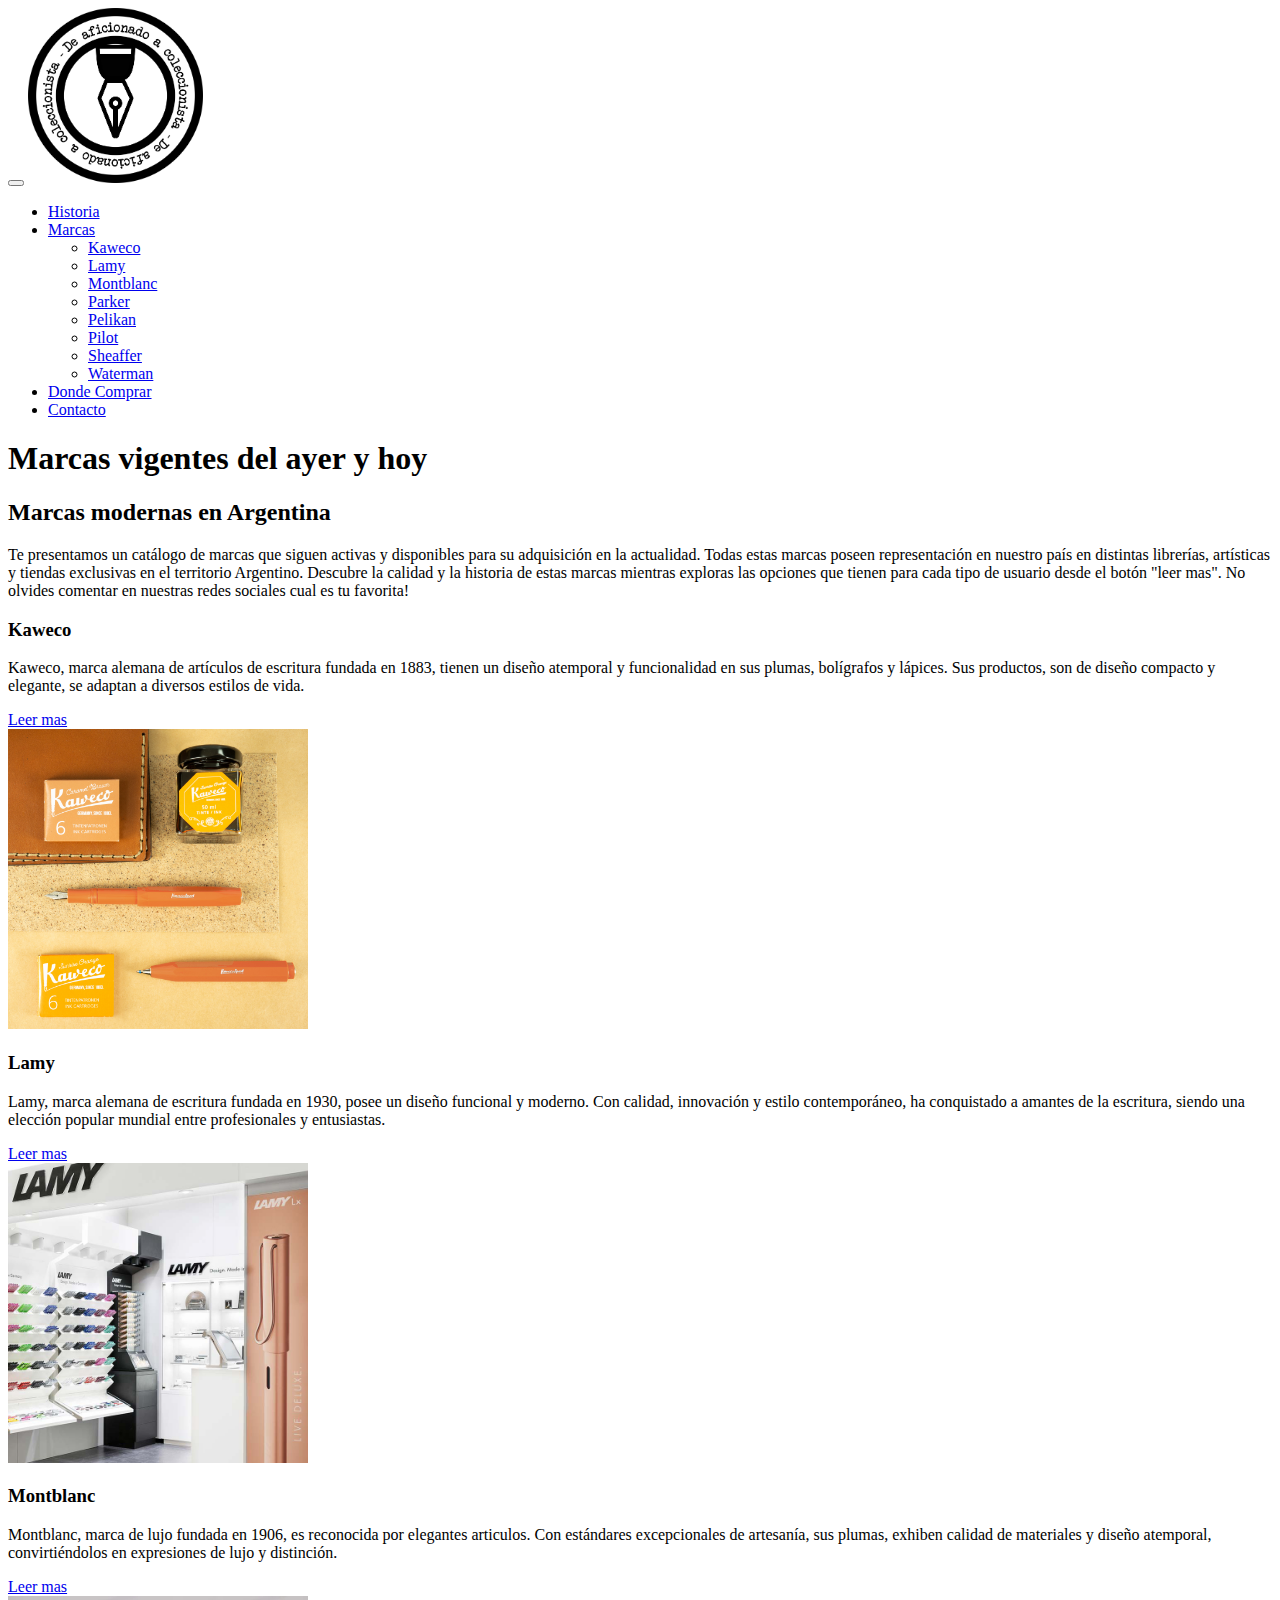
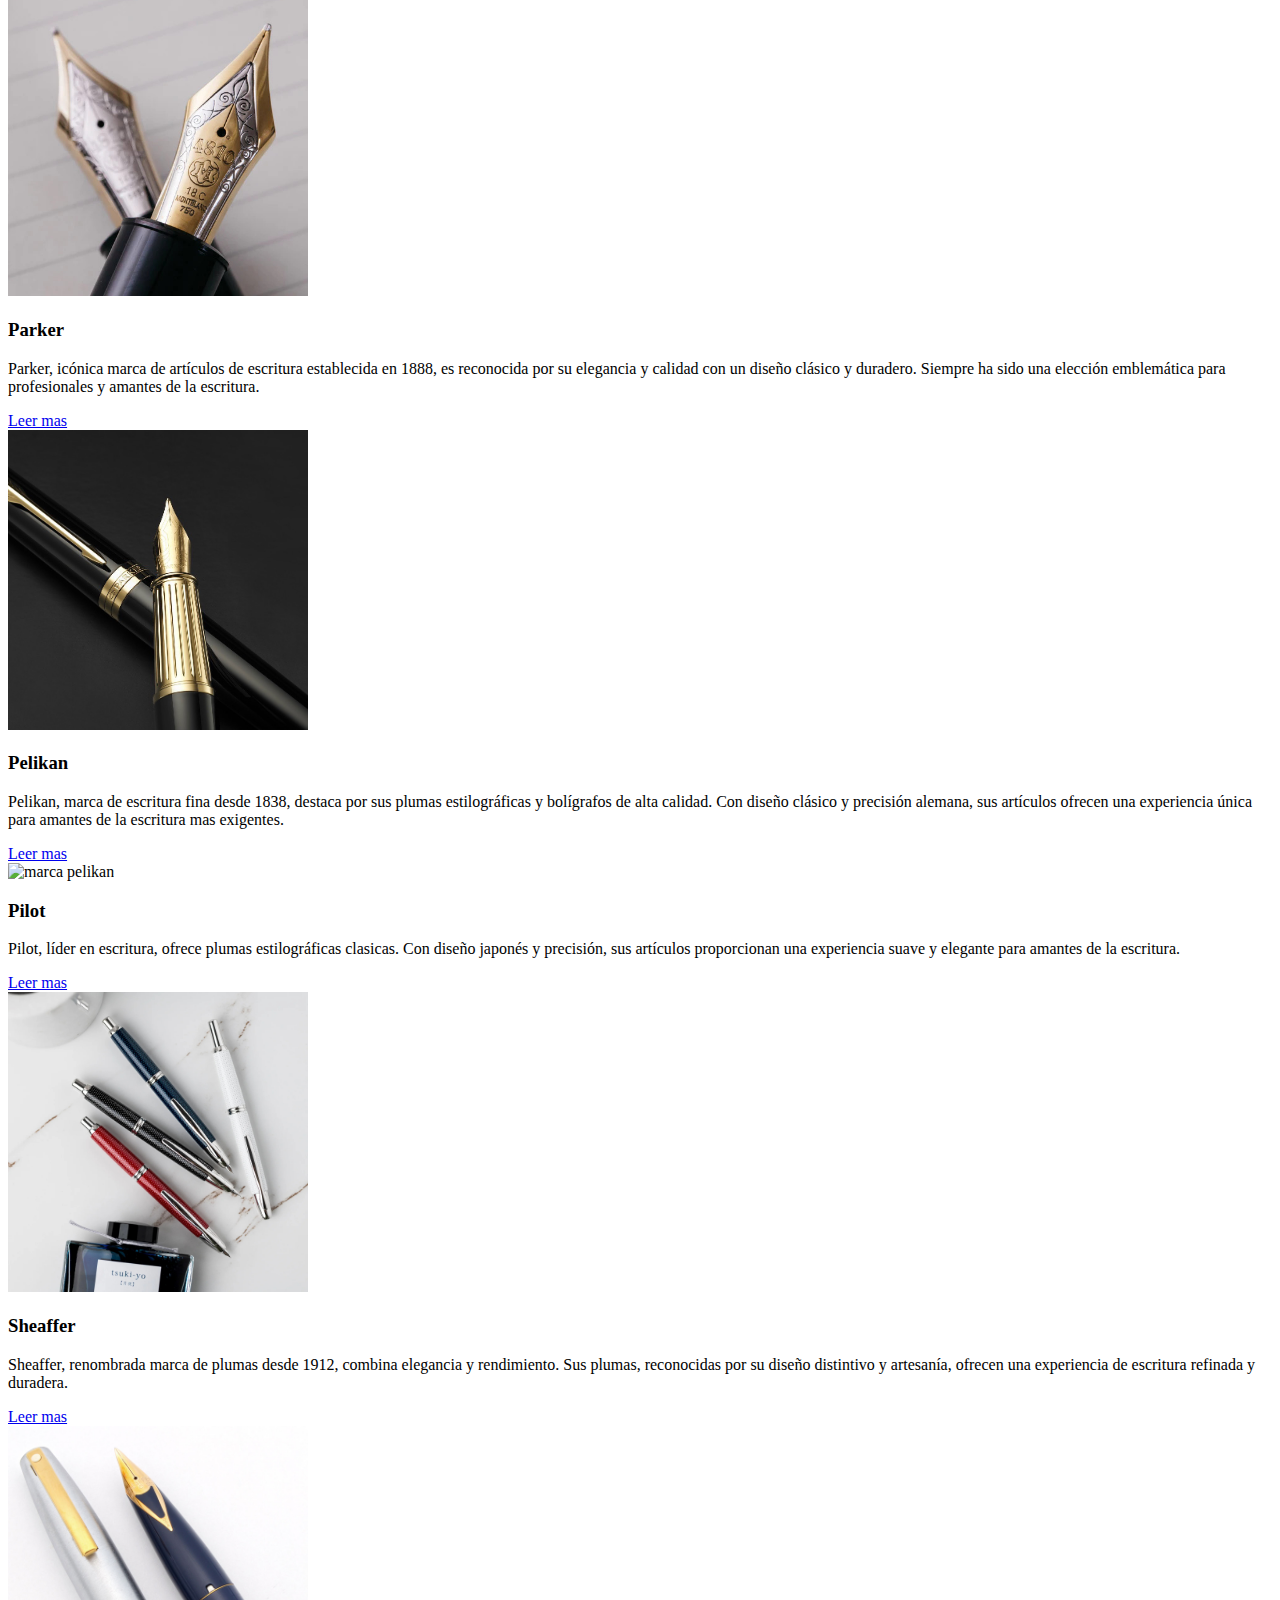
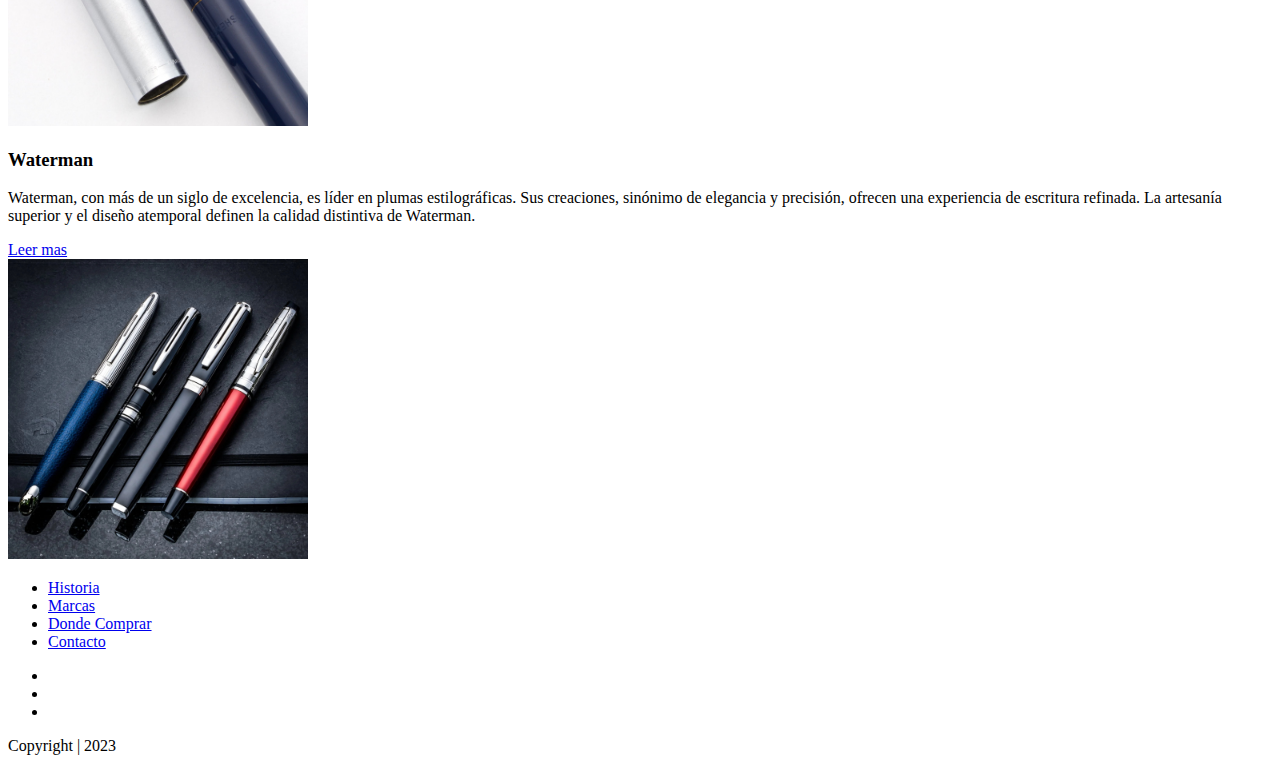
==== commit bd6eb144: "cambios img medidas" ====
--- a/pages/brands.html
+++ b/pages/brands.html
@@ -4,7 +4,6 @@
 <head>
     <meta charset="UTF-8">
     <meta name="viewport" content="width=device-width, initial-scale=1.0">
-
     <link rel="stylesheet" href="path/to/font-awesome/css/font-awesome.min.css">
     <link rel="preconnect" href="https://fonts.googleapis.com">
     <link rel="preconnect" href="https://fonts.gstatic.com" crossorigin>
@@ -20,8 +19,8 @@
 </head>
 
 <body>
-    <header class="main__header header">
-        <nav class="header__nav nav navbar navbar-expand-md">
+    <header class="header">
+        <nav class="header__nav nav navbar navbar-expand-lg">
             <div class="container-fluid">
                 <button class="navbar-toggler" type="button" data-bs-toggle="collapse"
                     data-bs-target="#navbarSupportedContent" aria-controls="navbarSupportedContent"
@@ -72,9 +71,9 @@
     </header>
     <main class="main">
         <!-- HERO -->
-        <section class="main__section main__section--brands">
-            <div class="main__section--group">
-                <h1 class="section__h1">Marcas vigentes del ayer y hoy</h1>
+        <section class="hero hero--brands">
+            <div class="hero__content-wrapper">
+                <h1 class="hero__title">Marcas vigentes del ayer y hoy</h1>
             </div>
         </section>
 
@@ -93,6 +92,7 @@
             </article>
             <article class="card">
                 <div class="card__content">
+
                     <!-- KAWECO -->
                     <h3 class="card__title main__h3" id="kaweco-brand">Kaweco</h3>
                     <p class="card__p main__p">Kaweco, marca alemana de artículos de escritura fundada en 1883,
@@ -103,7 +103,7 @@
                     <a href="https://www.kaweco-pen.com/" target="_blank" rel="noreferrer">Leer mas</a>
                 </div>
                 <div class="card__img">
-                    <img src="../imgs/pen-brands/kaweco-brand.jpg" alt="marca kaweco">
+                    <img src="../imgs/pen-brands/kaweco-brand.jpg" alt="marca kaweco" height="300px" width="300px">
                 </div>
             </article>
 
@@ -118,7 +118,7 @@
                     <a href="https://shop.lamy.com/es_es/" target="_blank" rel="noreferrer">Leer mas</a>
                 </div>
                 <div class="card__img">
-                    <img src="../imgs/pen-brands/lamy-store.jpg" alt="marca lamy">
+                    <img src="../imgs/pen-brands/lamy-store.jpg" alt="marca lamy" height="300px" width="300px">
                 </div>
             </article>
 
@@ -135,7 +135,8 @@
                         target="_blank" rel="noreferrer">Leer mas</a>
                 </div>
                 <div class="card__img">
-                    <img src="../imgs/pen-brands/montblanc-brand.jpg" alt="marca montblanc">
+                    <img src="../imgs/pen-brands/montblanc-brand.jpg" alt="marca montblanc" height="300px"
+                        width="300px">
                 </div>
             </article>
 
@@ -150,7 +151,7 @@
                     <a href="https://www.parkerpen.com/" target="_blank" rel="noreferrer">Leer mas</a>
                 </div>
                 <div class="card__img">
-                    <img src="../imgs/pen-brands/parker-brand.jpg" alt="marca parker">
+                    <img src="../imgs/pen-brands/parker-brand.jpg" alt="marca parker" height="300px" width="300px">
                 </div>
             </article>
 
@@ -165,7 +166,7 @@
                     <a href="https://www.pelikan.com/ar" target="_blank" rel="noreferrer">Leer mas</a>
                 </div>
                 <div class="card__img">
-                    <img src="../imgs/pen-brands/pelikan-brand.jpg" alt="marca pelikan">
+                    <img src="../imgs/pen-brands/pelikan-brand.jpg" alt="marca pelikan" height="300px" width="300px">
                 </div>
             </article>
 
@@ -179,7 +180,7 @@
                     <a href="https://pilotpen.us/FindBrand" target="_blank" rel="noreferrer">Leer mas</a>
                 </div>
                 <div class="card__img">
-                    <img src="../imgs/pen-brands/pilot-brand.jpg" alt="marca pilot">
+                    <img src="../imgs/pen-brands/pilot-brand.jpg" alt="marca pilot" height="300px" width="300px">
                 </div>
             </article>
 
@@ -194,7 +195,7 @@
                     <a href="https://sheaffer.com/" target="_blank" rel="noreferrer">Leer mas</a>
                 </div>
                 <div class="card__img">
-                    <img src="../imgs/pen-brands/sheaffer-brand.jpg" alt="marca sheaffer">
+                    <img src="../imgs/pen-brands/sheaffer-brand.jpg" alt="marca sheaffer" height="300px" width="300px">
                 </div>
             </article>
 
@@ -210,7 +211,7 @@
                     <a href="https://www.waterman.com/" target="_blank" rel="noreferrer">Leer mas</a>
                 </div>
                 <div class="card__img">
-                    <img src="../imgs/pen-brands/waterman-brand.jpg" alt="marca waterman">
+                    <img src="../imgs/pen-brands/waterman-brand.jpg" alt="marca waterman" height="300px" width="300px">
                 </div>
             </article>
 
@@ -221,31 +222,33 @@
 
 
     <!-- FOOTER -->
-    <footer class="main__footer">
-        <div class="footer__nav footer">
+    <footer class="main__footer footer">
+        <div class="footer__nav">
             <ul>
-                <li class="footer__li"><a class="footer__a" href="./history.html">Historia</a></li>
-                <li class="footer__li"><a class="footer__a" href="./brands.html">Marcas</a></li>
-                <li class="footer__li"><a class="footer__a" href="./to-buy.html">Donde Comprar</a></li>
-                <li class="footer__li"><a class="footer__a" href="./contact.html">Contacto</a></li>
+                <li class="footer__li"><a class="footer__a" href="./pages/history.html">Historia</a></li>
+                <li class="footer__li"><a class="footer__a" href="./pages/brands.html">Marcas</a></li>
+                <li class="footer__li"><a class="footer__a" href="./pages/to-buy.html">Donde Comprar</a></li>
+                <li class="footer__li"><a class="footer__a" href="./pages/contact.html">Contacto</a></li>
             </ul>
         </div>
         <div class="footer__social">
             <ul class="footer__social--group">
-                <li><a href="https://www.youtube.com/" target="_blank"><i class="fa fa-youtube-play"
-                            aria-hidden="true"></i>
+                <li><a href="https://www.youtube.com/" target="_blank" rel="noopener" title="Link a Youtube"><i
+                            class="fa fa-youtube-play" aria-hidden="true"></i>
 
                     </a></li>
-                <li><a href="https://www.instagram.com/" target="_blank"><i class="fa fa-instagram"
-                            aria-hidden="true"></i></a></li>
-                <li><a href="https://www.facebook.com/" target="_blank"><i class="fa fa-facebook"
-                            aria-hidden="true"></i></a></li>
+                <li><a href="https://www.instagram.com/" target="_blank" rel="noopener" title="Link a Instagram"><i
+                            class="fa fa-instagram" aria-hidden="true"></i></a></li>
+                <li><a href="https://www.facebook.com/" target="_blank" rel="noopener" title="Link a Facebook"><i
+                            class="fa fa-facebook" aria-hidden="true"></i></a></li>
             </ul>
 
         </div>
         <p class="footer__copy">Copyright | 2023
         </p>
     </footer>
+
+
     <script src="https://kit.fontawesome.com/93a4c88572.js" crossorigin="anonymous"></script>
     <script src="https://cdn.jsdelivr.net/npm/bootstrap@5.3.2/dist/js/bootstrap.bundle.min.js"
         integrity="sha384-C6RzsynM9kWDrMNeT87bh95OGNyZPhcTNXj1NW7RuBCsyN/o0jlpcV8Qyq46cDfL"
